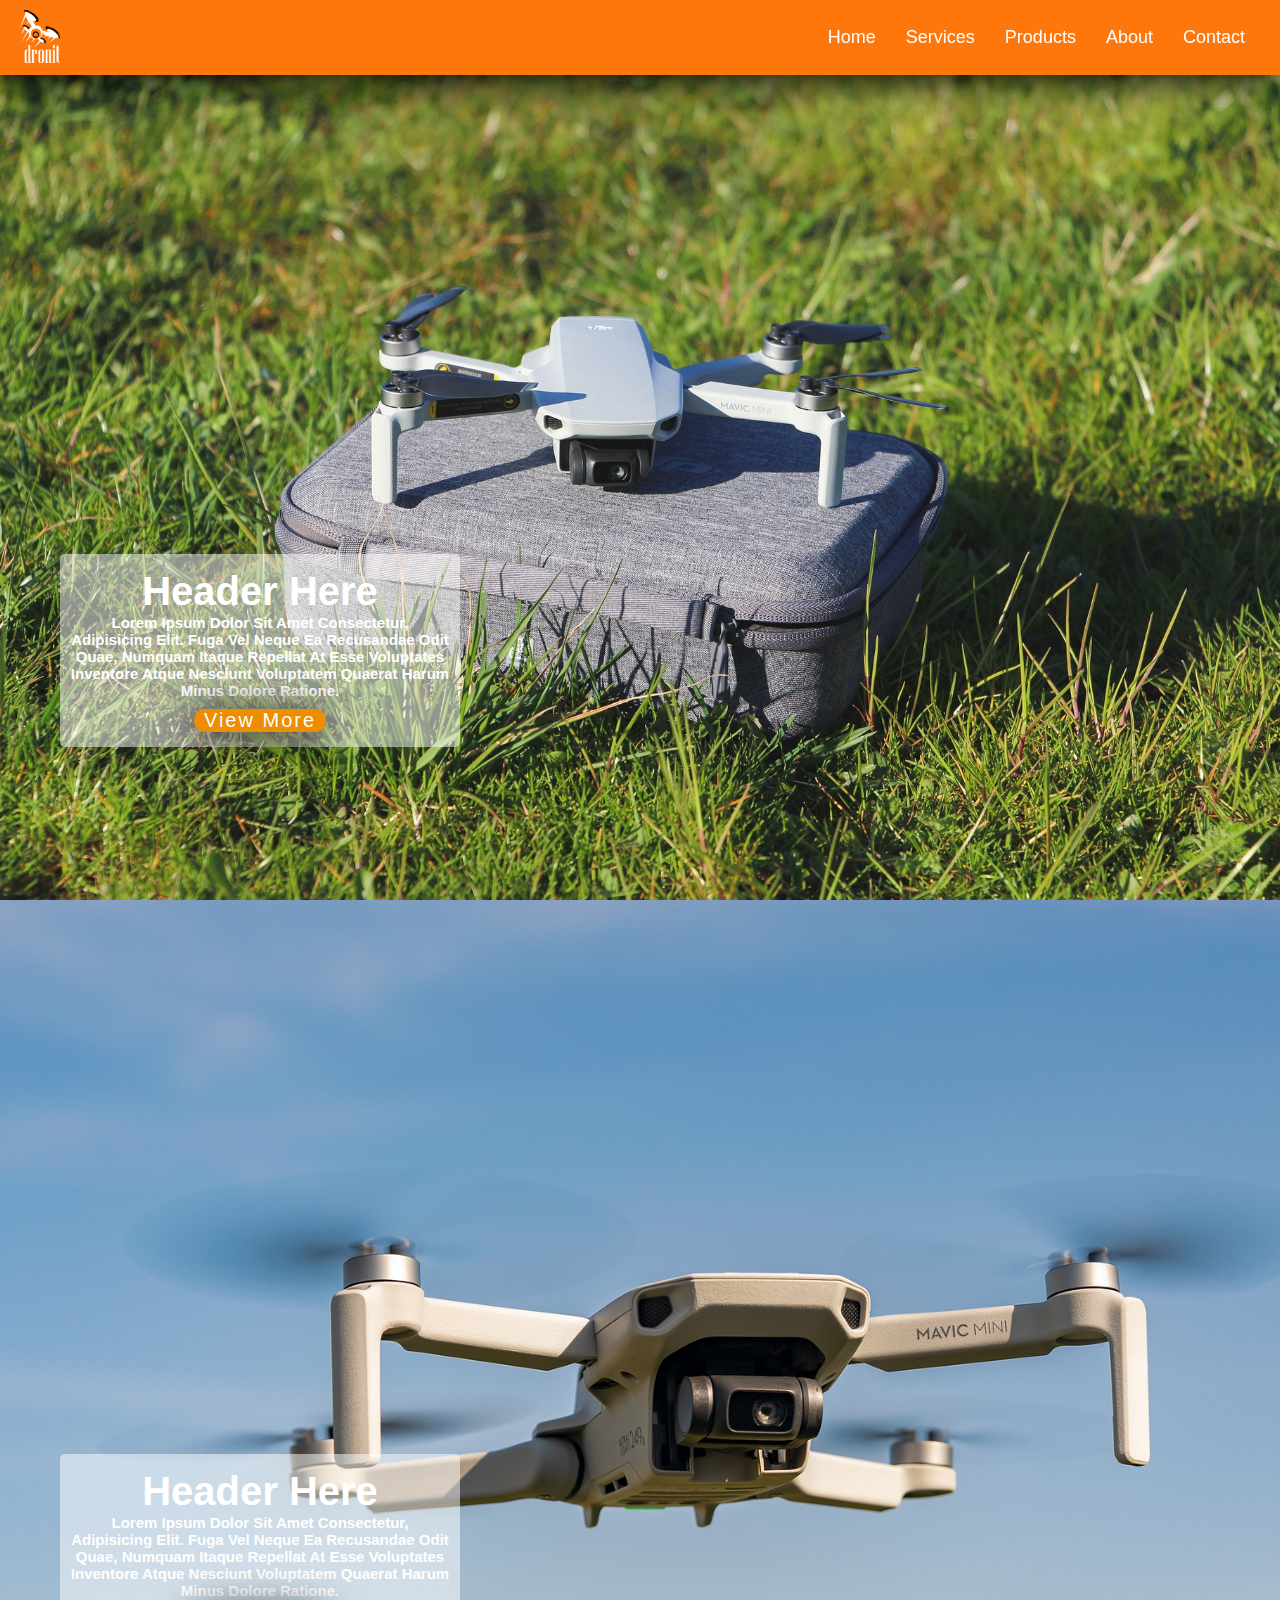
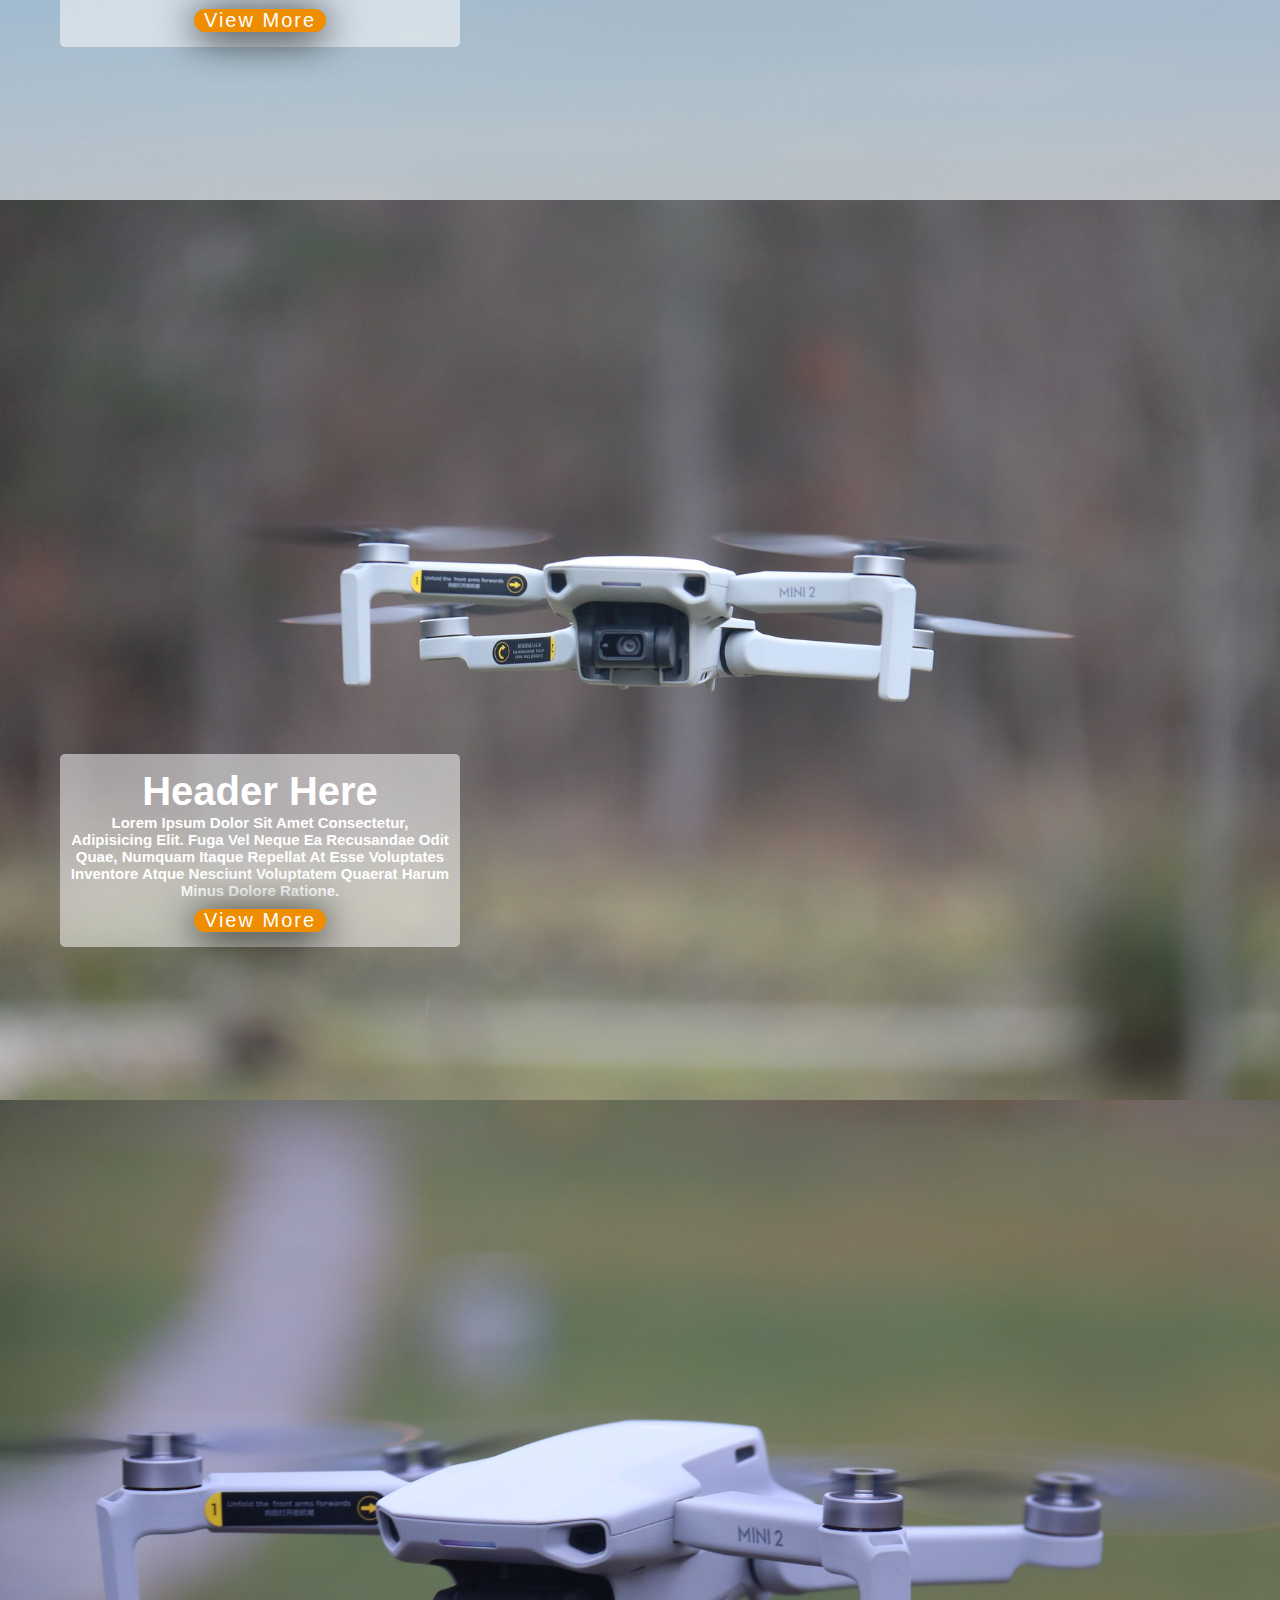
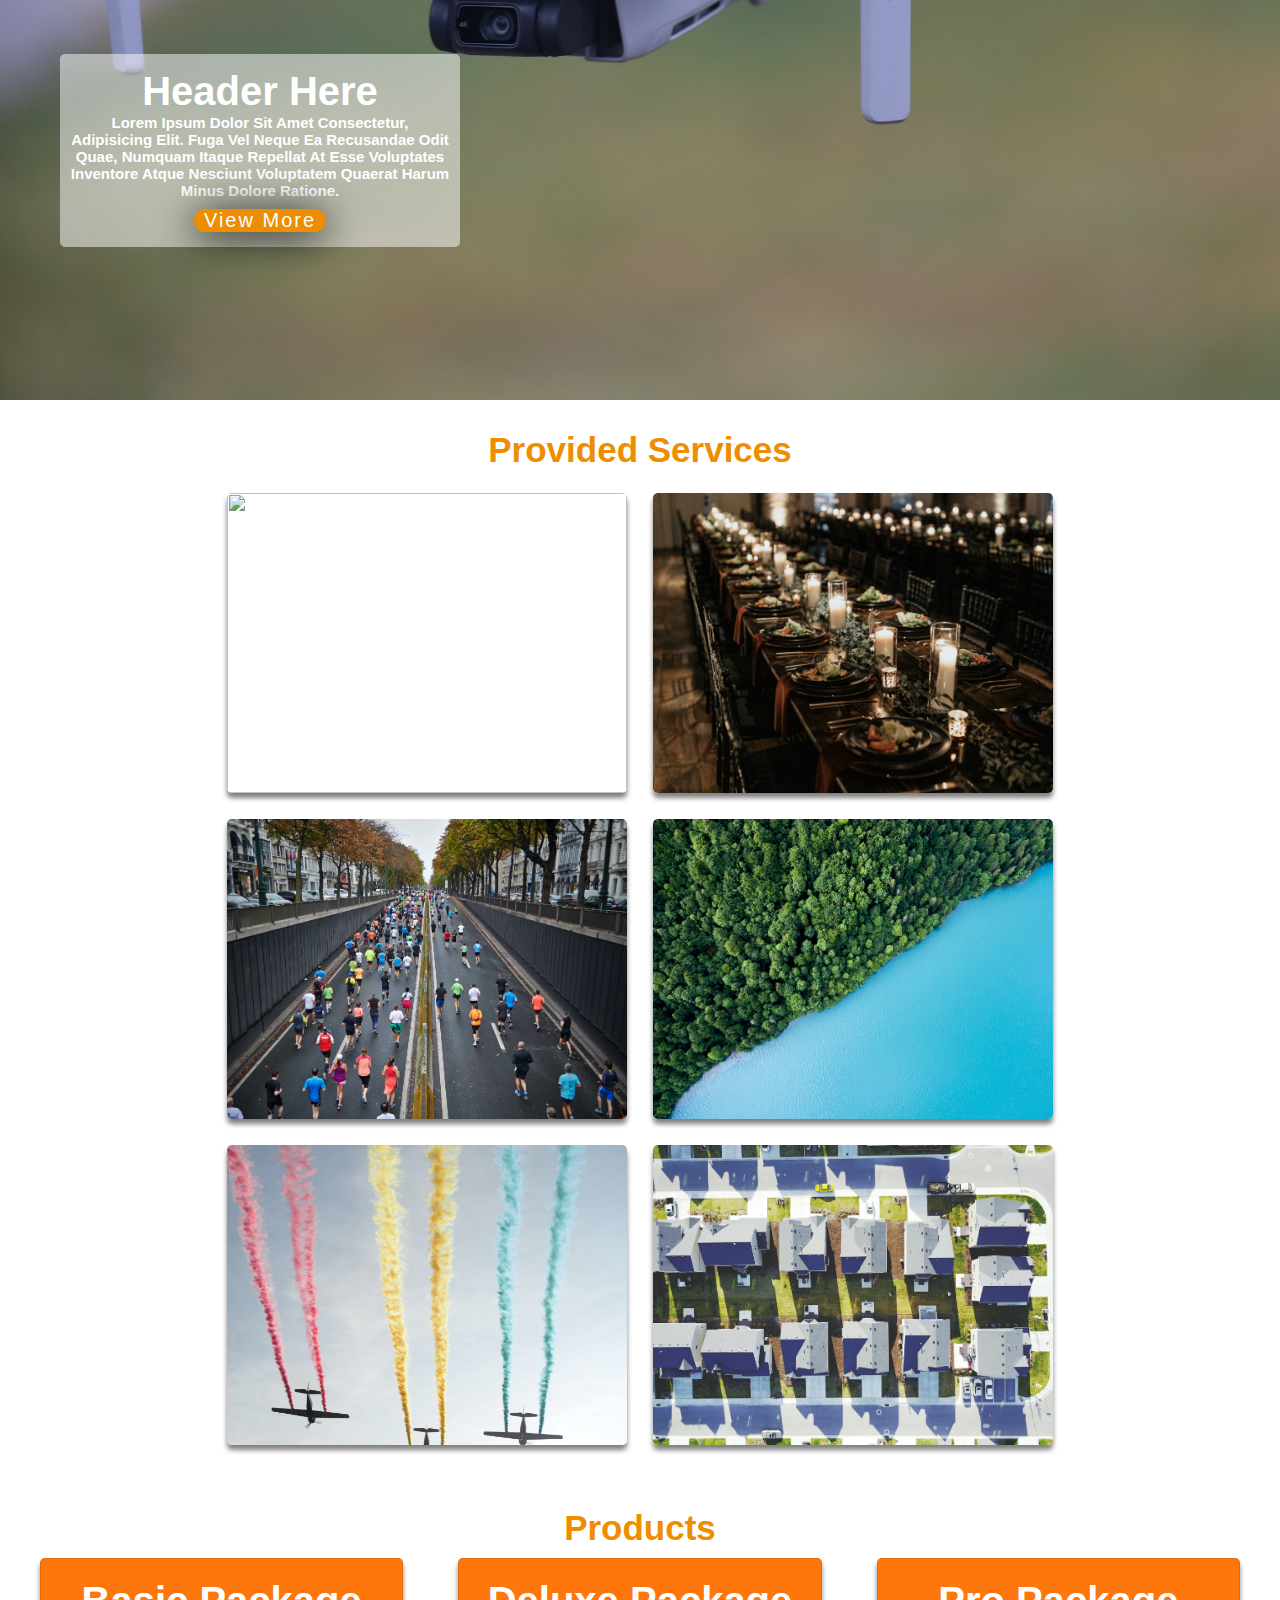
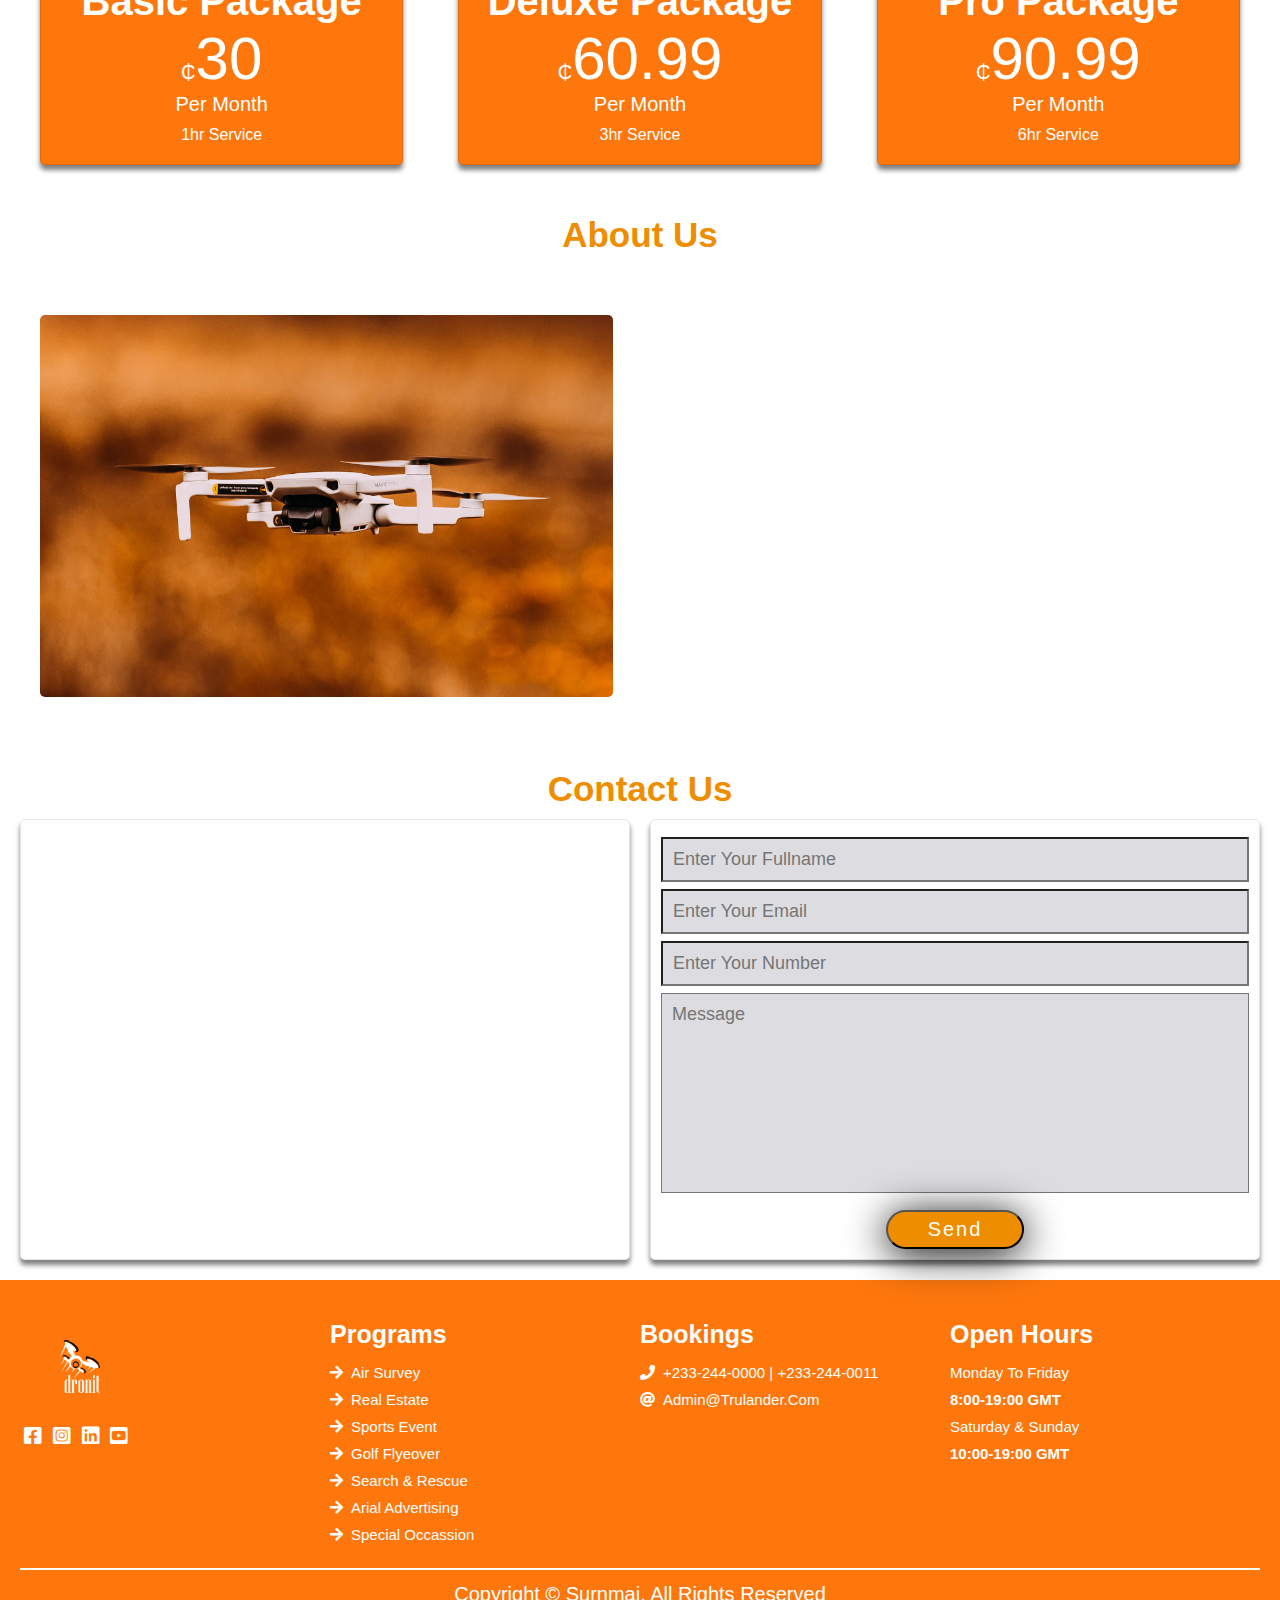
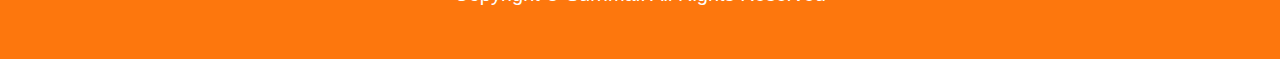
==== index.html @ 5bc8d00a "init" ====
<!DOCTYPE html>
<html lang="en">
<head>
    <meta charset="UTF-8">
    <meta http-equiv="X-UA-Compatible" content="IE=edge">
    <meta name="viewport" content="width=device-width, initial-scale=1.0">
    <!-- font awesome links  -->
    <link type="text/css" href="./all.css">

    <!-- google fonts link  -->
    <!-- <link type="text/css" href="./all.min.css"> -->
    <link rel="stylesheet" href="https://cdnjs.cloudflare.com/ajax/libs/font-awesome/5.15.4/css/all.min.css">

    <!-- swiper Js link  -->
    <!-- <link type="text/css" href="./swiperJs.css"> -->
    <link rel="stylesheet" href="https://unpkg.com/swiper@7/swiper-bundle.min.css" />

    <!-- custom css link  -->
    <link rel="stylesheet" href="./style.css">
    <title>slider</title>
</head>
<body>
    <header class="header">
        <a href="#" ><img src="./Img/logo.png" class="logo"></a>
        <ul class="nav">
            <li><a href="#home">home</a></li>
            <li><a href="#services">services</a></li>
            <li><a href="#products">products</a></li>
            <li><a href="#about">about</a></li>
            <li><a href="#contact">contact</a></li>
        </ul>
        <i class="fas fa-bars" id="menuBtn"></i>
    </header>

    <!-- home starts here  -->
    <section class="home" id="home">
        <div class="swiper home-slider">

            <div class="swiper-wrapper ">

                <div class="swiper-slide box" style="background: url('./Img/drone1.jpg');">
                    <div class="content">
                        <h3>Header here</h3>
                        <p>Lorem ipsum dolor sit amet consectetur, adipisicing elit. Fuga vel neque ea recusandae odit quae, numquam itaque repellat at esse voluptates inventore atque nesciunt voluptatem quaerat harum minus dolore ratione.</p>
                        <a href="#" class="btn">view more</a>
                    </div>

                </div>
                <div class="swiper-slide box" style="background: url('./Img/drone2.jpg');">
                    <div class="content">
                        <h3>Header here</h3>
                        <p>Lorem ipsum dolor sit amet consectetur, adipisicing elit. Fuga vel neque ea recusandae odit quae, numquam itaque repellat at esse voluptates inventore atque nesciunt voluptatem quaerat harum minus dolore ratione.</p>
                        <a href="#" class="btn">view more</a>
                    </div>

                </div>
                <div class="swiper-slide box" style="background: url('./Img/drone3.jpg');">
                    <div class="content">
                        <h3>Header here</h3>
                        <p>Lorem ipsum dolor sit amet consectetur, adipisicing elit. Fuga vel neque ea recusandae odit quae, numquam itaque repellat at esse voluptates inventore atque nesciunt voluptatem quaerat harum minus dolore ratione.</p>
                        <a href="#" class="btn">view more</a>
                    </div>

                </div>
                <div class="swiper-slide box" style="background: url('./Img/drone5.jpg');">
                    <div class="content">
                        <h3>Header here</h3>
                        <p>Lorem ipsum dolor sit amet consectetur, adipisicing elit. Fuga vel neque ea recusandae odit quae, numquam itaque repellat at esse voluptates inventore atque nesciunt voluptatem quaerat harum minus dolore ratione.</p>
                        <a href="#" class="btn">view more</a>
                    </div>

                </div>

                <!-- <div class="swiper-button-next"></div>
                <div class="swiper-button-prev"></div> -->
                <div class="swiper-pagination"></div>

            </div>
        </div>
    </section>
    <!-- home ends  -->

    <!-- services starts here  -->
    <section class="services" id="services">
        <h3 class="heading">provided services</h3>
        <div class="gallery-container">

            <div class="content">
                <img src="./Img/wedding 1.jpg" alt="">
                <h3>wedding</h3>
                <a href="#" class="btn">View more</a>
            </div>
            <div class="content">
                <img src="./Img/special occasion 1.png" alt="">
                <h3>Special Occasion</h3>
                <a href="#" class="btn">View more</a>
            </div>
            <div class="content">
                <img src="./Img/sports1.jpg" alt="">
                <h3>Sports Event</h3>
                <a href="#" class="btn">View more</a>
            </div>
            <div class="content">
                <img src="./Img/aeriel.jpg" alt="">
                <h3>Aerial Advertising</h3>
                <a href="#" class="btn">View more</a>
            </div>
            <div class="content">
                <img src="./Img/air survey.jpg" alt="">
                <h3>Air Survey</h3>
                <a href="#" class="btn">View more</a>
            </div>
            <div class="content">
                <img src="./Img/real estate.jpg" alt="">
                <h3>Real Estates</h3>
                <a href="#" class="btn">View more</a>
            </div>
                
        </div>

    </section>
    <!-- services end here  -->

    <!-- products prices starts  -->
    <section class="products" id="products">
        <h3 class="heading">Products</h3>
        <div class="price-container">

            <div class="price-box">
                <h3>basic package</h3>
                <div class="price">
                    <p class="figure"> <span>₵</span>30</p>
                    <p class="duration">per month</p>
                </div>
                <p class="time">1hr service</p>
                <!-- <a href="#" class="btn"></a> -->
            </div>
            <div class="price-box">
                <h3>deluxe package</h3>
                <div class="price">
                    <p class="figure"> <span>₵</span>60.99</p>
                    <p class="duration">per month</p>
                </div>
                <p class="time">3hr service</p>
                <!-- <a href="#" class="btn"></a> -->
            </div>
            <div class="price-box">
                <h3>pro package</h3>
                <div class="price">
                    <p class="figure"> <span>₵</span>90.99</p>
                    <p class="duration">per month</p>
                </div>
                <p class="time">6hr service</p>
                <!-- <a href="#" class="btn"></a> -->
            </div>
            

        </div>
    </section>
    <!-- products prices end  -->

    <!-- about us section starts -->

    <section class="about" id="about">

        <h3 class="heading">about us</h3>
        <div class="about-container">
            <div class="img">
                <img src="./Img/fly-5185121_1920.jpg" alt="">
            </div>

            <div class="content">
                <h3>more about us</h3>
                <p>Lorem ipsum dolor sit amet consectetur adipisicing elit. Sit rerum, ut commodi harum sint eveniet totam beatae sunt id dolorum cumque ullam, repellendus doloremque quo vel eaque minus facilis molestiae?
                Aspernatur enim a quod, temporibus aperiam libero blanditiis id accusantium quos inventore odit quisquam cum dolores incidunt voluptatibus commodi placeat tenetur. Doloribus quaerat nobis esse voluptatem laborum! Debitis, ducimus est!
                Nihil itaque et incidunt error iure nisi recusandae in modi, dignissimos adipisci alias, soluta commodi placeat, optio facere? Possimus culpa nobis magni dolorum tenetur asperiores perferendis nulla commodi consequuntur numquam!</p>
            </div>

        </div>

    </section>
    <!-- about us section ends  -->

    <section class="contact" id="contact">
        <h3 class="heading">contact us</h3>
        <div class="contact-us">

            <iframe class="map" src="https://www.google.com/maps/embed?pb=!1m18!1m12!1m3!1d3970.76045465108!2d-0.06676858580885042!3d5.602362734740607!2m3!1f0!2f0!3f0!3m2!1i1024!2i768!4f13.1!3m3!1m2!1s0xfdf87b94ab35aef%3A0xe78258ef60380127!2sGraceland%20sports%20complex!5e0!3m2!1sen!2sgh!4v1638364231509!5m2!1sen!2sgh"  allowfullscreen="" loading="lazy"></iframe>

            <form action="#">
                <input type="text" class="form-box" placeholder="enter your fullname" required>
                <input type="email" class="form-box" placeholder="enter your email" required>
                <input type="number" class="form-box" placeholder="enter your number" required>
                <textarea class="form-box" placeholder="message" cols="30" rows="10"></textarea>
                <input type="button" class="btn" value="send">
            </form>

        </div>
    </section>

    <!-- footer starts  -->
        <section class="footer">
            <div class="footer-container">

                <div class="footer-item">
                    <a href="#"><img src="./Img/logo.png" class="logo"></a>

                    <div class="social-media">
                        <a href="https://www.facebook.com/" target="_blank"><i class="fab fa-facebook-square"></i></a>
                        <a href="https://www.instagram.com/" target="_blank"><i class="fab fa-instagram-square"></i></a>
                        <a href="https://www.linkedin.com/" target="_blank"><i class="fab fa-linkedin"></i></a>
                        <a href="https://www.linkedin.com" target="_blank"><i class="fab fa-youtube-square"></i></a>
                    </div>
                </div>

                <div class="footer-item">
                    <h3>programs</h3>
                    <p><i class="fas fa-arrow-right"></i>air survey</p>
                    <p><i class="fas fa-arrow-right"></i>real estate</p>
                    <p><i class="fas fa-arrow-right"></i>sports event</p>
                    <p><i class="fas fa-arrow-right"></i>golf flyeover</p>
                    <p><i class="fas fa-arrow-right"></i>search & rescue</p>
                    <p><i class="fas fa-arrow-right"></i>arial advertising</p>
                    <p><i class="fas fa-arrow-right"></i>special Occassion</p>
                </div>

                <div class="footer-item">
                    <h3>Bookings</h3>
                    <p><i class="fas fa-phone"></i>+233-244-0000 | +233-244-0011</p>
                    <p><i class="fas fa-at"></i>admin@trulander.com</p>
                </div>

                <div class="footer-item">
                    <h3>open hours</h3>
                    <p>monday to friday</p>
                    <p class="bold-it">8:00-19:00 GMT</p>
                    <p>saturday & sunday</p>
                    <p class="bold-it">10:00-19:00 GMT</p>
                </div>

            </div>

            <div class="copyright">

                copyright &copy; surnmai <span id="year"> </span>. all rights reserved

            </div>

        </section>
    <!-- footer ends -->
    
    <!-- back to top button  -->
    <a href="#" class="backTotop">
        <i class="fas fa-angle-up"></i>
    </a>
    <!-- back to top ends -->

    <!-- swiper Js  -->
    <!-- <script src="./swiperJs.js"></script> -->
    <script src="https://unpkg.com/swiper@7/swiper-bundle.min.js"></script>

    <!-- custom Js  -->
    <script src="./main.js"></script>

</body>
</html>
---- swiperJs.css ----
/**
 * Swiper 7.2.0
 * Most modern mobile touch slider and framework with hardware accelerated transitions
 * https://swiperjs.com
 *
 * Copyright 2014-2021 Vladimir Kharlampidi
 *
 * Released under the MIT License
 *
 * Released on: October 27, 2021
 */

@font-face {
  font-family: swiper-icons;
  src: url("data:application/font-woff;charset=utf-8;base64, [base64]//wADZ2x5ZgAAAywAAADMAAAD2MHtryVoZWFkAAABbAAAADAAAAA2E2+eoWhoZWEAAAGcAAAAHwAAACQC9gDzaG10eAAAAigAAAAZAAAArgJkABFsb2NhAAAC0AAAAFoAAABaFQAUGG1heHAAAAG8AAAAHwAAACAAcABAbmFtZQAAA/gAAAE5AAACXvFdBwlwb3N0AAAFNAAAAGIAAACE5s74hXjaY2BkYGAAYpf5Hu/j+W2+MnAzMYDAzaX6QjD6/4//Bxj5GA8AuRwMYGkAPywL13jaY2BkYGA88P8Agx4j+/8fQDYfA1AEBWgDAIB2BOoAeNpjYGRgYNBh4GdgYgABEMnIABJzYNADCQAACWgAsQB42mNgYfzCOIGBlYGB0YcxjYGBwR1Kf2WQZGhhYGBiYGVmgAFGBiQQkOaawtDAoMBQxXjg/wEGPcYDDA4wNUA2CCgwsAAAO4EL6gAAeNpj2M0gyAACqxgGNWBkZ2D4/wMA+xkDdgAAAHjaY2BgYGaAYBkGRgYQiAHyGMF8FgYHIM3DwMHABGQrMOgyWDLEM1T9/w8UBfEMgLzE////P/5//f/V/xv+r4eaAAeMbAxwIUYmIMHEgKYAYjUcsDAwsLKxc3BycfPw8jEQA/[base64]/uznmfPFBNODM2K7MTQ45YEAZqGP81AmGGcF3iPqOop0r1SPTaTbVkfUe4HXj97wYE+yNwWYxwWu4v1ugWHgo3S1XdZEVqWM7ET0cfnLGxWfkgR42o2PvWrDMBSFj/IHLaF0zKjRgdiVMwScNRAoWUoH78Y2icB/yIY09An6AH2Bdu/UB+yxopYshQiEvnvu0dURgDt8QeC8PDw7Fpji3fEA4z/PEJ6YOB5hKh4dj3EvXhxPqH/SKUY3rJ7srZ4FZnh1PMAtPhwP6fl2PMJMPDgeQ4rY8YT6Gzao0eAEA409DuggmTnFnOcSCiEiLMgxCiTI6Cq5DZUd3Qmp10vO0LaLTd2cjN4fOumlc7lUYbSQcZFkutRG7g6JKZKy0RmdLY680CDnEJ+UMkpFFe1RN7nxdVpXrC4aTtnaurOnYercZg2YVmLN/d/gczfEimrE/fs/bOuq29Zmn8tloORaXgZgGa78yO9/cnXm2BpaGvq25Dv9S4E9+5SIc9PqupJKhYFSSl47+Qcr1mYNAAAAeNptw0cKwkAAAMDZJA8Q7OUJvkLsPfZ6zFVERPy8qHh2YER+3i/BP83vIBLLySsoKimrqKqpa2hp6+jq6RsYGhmbmJqZSy0sraxtbO3sHRydnEMU4uR6yx7JJXveP7WrDycAAAAAAAH//wACeNpjYGRgYOABYhkgZgJCZgZNBkYGLQZtIJsFLMYAAAw3ALgAeNolizEKgDAQBCchRbC2sFER0YD6qVQiBCv/H9ezGI6Z5XBAw8CBK/m5iQQVauVbXLnOrMZv2oLdKFa8Pjuru2hJzGabmOSLzNMzvutpB3N42mNgZGBg4GKQYzBhYMxJLMlj4GBgAYow/P/PAJJhLM6sSoWKfWCAAwDAjgbRAAB42mNgYGBkAIIbCZo5IPrmUn0hGA0AO8EFTQAA");
  font-weight: 400;
  font-style: normal;
}
:root {
  --swiper-theme-color: #007aff;
}
.swiper {
  margin-left: auto;
  margin-right: auto;
  position: relative;
  overflow: hidden;
  list-style: none;
  padding: 0;
  z-index: 1;
}
.swiper-vertical > .swiper-wrapper {
  flex-direction: column;
}
.swiper-wrapper {
  position: relative;
  width: 100%;
  height: 100%;
  z-index: 1;
  display: flex;
  transition-property: transform;
  box-sizing: content-box;
}
.swiper-android .swiper-slide,
.swiper-wrapper {
  transform: translate3d(0px, 0, 0);
}
.swiper-pointer-events {
  touch-action: pan-y;
}
.swiper-pointer-events.swiper-vertical {
  touch-action: pan-x;
}
.swiper-slide {
  flex-shrink: 0;
  width: 100%;
  height: 100%;
  position: relative;
  transition-property: transform;
}
.swiper-slide-invisible-blank {
  visibility: hidden;
}
.swiper-autoheight,
.swiper-autoheight .swiper-slide {
  height: auto;
}
.swiper-autoheight .swiper-wrapper {
  align-items: flex-start;
  transition-property: transform, height;
}
.swiper-3d,
.swiper-3d.swiper-css-mode .swiper-wrapper {
  perspective: 1200px;
}
.swiper-3d .swiper-cube-shadow,
.swiper-3d .swiper-slide,
.swiper-3d .swiper-slide-shadow,
.swiper-3d .swiper-slide-shadow-bottom,
.swiper-3d .swiper-slide-shadow-left,
.swiper-3d .swiper-slide-shadow-right,
.swiper-3d .swiper-slide-shadow-top,
.swiper-3d .swiper-wrapper {
  transform-style: preserve-3d;
}
.swiper-3d .swiper-slide-shadow,
.swiper-3d .swiper-slide-shadow-bottom,
.swiper-3d .swiper-slide-shadow-left,
.swiper-3d .swiper-slide-shadow-right,
.swiper-3d .swiper-slide-shadow-top {
  position: absolute;
  left: 0;
  top: 0;
  width: 100%;
  height: 100%;
  pointer-events: none;
  z-index: 10;
}
.swiper-3d .swiper-slide-shadow {
  background: rgba(0, 0, 0, 0.15);
}
.swiper-3d .swiper-slide-shadow-left {
  background-image: linear-gradient(
    to left,
    rgba(0, 0, 0, 0.5),
    rgba(0, 0, 0, 0)
  );
}
.swiper-3d .swiper-slide-shadow-right {
  background-image: linear-gradient(
    to right,
    rgba(0, 0, 0, 0.5),
    rgba(0, 0, 0, 0)
  );
}
.swiper-3d .swiper-slide-shadow-top {
  background-image: linear-gradient(
    to top,
    rgba(0, 0, 0, 0.5),
    rgba(0, 0, 0, 0)
  );
}
.swiper-3d .swiper-slide-shadow-bottom {
  background-image: linear-gradient(
    to bottom,
    rgba(0, 0, 0, 0.5),
    rgba(0, 0, 0, 0)
  );
}
.swiper-css-mode > .swiper-wrapper {
  overflow: auto;
  scrollbar-width: none;
  -ms-overflow-style: none;
}
.swiper-css-mode > .swiper-wrapper::-webkit-scrollbar {
  display: none;
}
.swiper-css-mode > .swiper-wrapper > .swiper-slide {
  scroll-snap-align: start start;
}
.swiper-horizontal.swiper-css-mode > .swiper-wrapper {
  scroll-snap-type: x mandatory;
}
.swiper-vertical.swiper-css-mode > .swiper-wrapper {
  scroll-snap-type: y mandatory;
}
.swiper-centered > .swiper-wrapper::before {
  content: "";
  flex-shrink: 0;
  order: 9999;
}
.swiper-centered.swiper-horizontal
  > .swiper-wrapper
  > .swiper-slide:first-child {
  margin-inline-start: var(--swiper-centered-offset-before);
}
.swiper-centered.swiper-horizontal > .swiper-wrapper::before {
  height: 100%;
  min-height: 1px;
  width: var(--swiper-centered-offset-after);
}
.swiper-centered.swiper-vertical > .swiper-wrapper > .swiper-slide:first-child {
  margin-block-start: var(--swiper-centered-offset-before);
}
.swiper-centered.swiper-vertical > .swiper-wrapper::before {
  width: 100%;
  min-width: 1px;
  height: var(--swiper-centered-offset-after);
}
.swiper-centered > .swiper-wrapper > .swiper-slide {
  scroll-snap-align: center center;
}
.swiper-virtual.swiper-css-mode .swiper-wrapper::after {
  content: "";
  position: absolute;
  left: 0;
  top: 0;
  pointer-events: none;
}
.swiper-virtual.swiper-css-mode.swiper-horizontal .swiper-wrapper::after {
  height: 1px;
  width: var(--swiper-virtual-size);
}
.swiper-virtual.swiper-css-mode.swiper-vertical .swiper-wrapper::after {
  width: 1px;
  height: var(--swiper-virtual-size);
}
:root {
  --swiper-navigation-size: 44px;
}
.swiper-button-next,
.swiper-button-prev {
  position: absolute;
  top: 50%;
  width: calc(var(--swiper-navigation-size) / 44 * 27);
  height: var(--swiper-navigation-size);
  margin-top: calc(0px - (var(--swiper-navigation-size) / 2));
  z-index: 10;
  cursor: pointer;
  display: flex;
  align-items: center;
  justify-content: center;
  color: var(--swiper-navigation-color, var(--swiper-theme-color));
}
.swiper-button-next.swiper-button-disabled,
.swiper-button-prev.swiper-button-disabled {
  opacity: 0.35;
  cursor: auto;
  pointer-events: none;
}
.swiper-button-next:after,
.swiper-button-prev:after {
  font-family: swiper-icons;
  font-size: var(--swiper-navigation-size);
  text-transform: none !important;
  letter-spacing: 0;
  text-transform: none;
  font-variant: initial;
  line-height: 1;
}
.swiper-button-prev,
.swiper-rtl .swiper-button-next {
  left: 10px;
  right: auto;
}
.swiper-button-prev:after,
.swiper-rtl .swiper-button-next:after {
  content: "prev";
}
.swiper-button-next,
.swiper-rtl .swiper-button-prev {
  right: 10px;
  left: auto;
}
.swiper-button-next:after,
.swiper-rtl .swiper-button-prev:after {
  content: "next";
}
.swiper-button-lock {
  display: none;
}
.swiper-pagination {
  position: absolute;
  text-align: center;
  transition: 0.3s opacity;
  transform: translate3d(0, 0, 0);
  z-index: 10;
}
.swiper-pagination.swiper-pagination-hidden {
  opacity: 0;
}
.swiper-horizontal > .swiper-pagination-bullets,
.swiper-pagination-bullets.swiper-pagination-horizontal,
.swiper-pagination-custom,
.swiper-pagination-fraction {
  bottom: 10px;
  left: 0;
  width: 100%;
}
.swiper-pagination-bullets-dynamic {
  overflow: hidden;
  font-size: 0;
}
.swiper-pagination-bullets-dynamic .swiper-pagination-bullet {
  transform: scale(0.33);
  position: relative;
}
.swiper-pagination-bullets-dynamic .swiper-pagination-bullet-active {
  transform: scale(1);
}
.swiper-pagination-bullets-dynamic .swiper-pagination-bullet-active-main {
  transform: scale(1);
}
.swiper-pagination-bullets-dynamic .swiper-pagination-bullet-active-prev {
  transform: scale(0.66);
}
.swiper-pagination-bullets-dynamic .swiper-pagination-bullet-active-prev-prev {
  transform: scale(0.33);
}
.swiper-pagination-bullets-dynamic .swiper-pagination-bullet-active-next {
  transform: scale(0.66);
}
.swiper-pagination-bullets-dynamic .swiper-pagination-bullet-active-next-next {
  transform: scale(0.33);
}
.swiper-pagination-bullet {
  width: var(
    --swiper-pagination-bullet-width,
    var(--swiper-pagination-bullet-size, 8px)
  );
  height: var(
    --swiper-pagination-bullet-height,
    var(--swiper-pagination-bullet-size, 8px)
  );
  display: inline-block;
  border-radius: 50%;
  background: var(--swiper-pagination-bullet-inactive-color, #000);
  opacity: var(--swiper-pagination-bullet-inactive-opacity, 0.2);
}
button.swiper-pagination-bullet {
  border: none;
  margin: 0;
  padding: 0;
  box-shadow: none;
  -webkit-appearance: none;
  appearance: none;
}
.swiper-pagination-clickable .swiper-pagination-bullet {
  cursor: pointer;
}
.swiper-pagination-bullet:only-child {
  display: none !important;
}
.swiper-pagination-bullet-active {
  opacity: var(--swiper-pagination-bullet-opacity, 1);
  background: var(--swiper-pagination-color, var(--swiper-theme-color));
}
.swiper-pagination-vertical.swiper-pagination-bullets,
.swiper-vertical > .swiper-pagination-bullets {
  right: 10px;
  top: 50%;
  transform: translate3d(0px, -50%, 0);
}
.swiper-pagination-vertical.swiper-pagination-bullets .swiper-pagination-bullet,
.swiper-vertical > .swiper-pagination-bullets .swiper-pagination-bullet {
  margin: var(--swiper-pagination-bullet-vertical-gap, 6px) 0;
  display: block;
}
.swiper-pagination-vertical.swiper-pagination-bullets.swiper-pagination-bullets-dynamic,
.swiper-vertical
  > .swiper-pagination-bullets.swiper-pagination-bullets-dynamic {
  top: 50%;
  transform: translateY(-50%);
  width: 8px;
}
.swiper-pagination-vertical.swiper-pagination-bullets.swiper-pagination-bullets-dynamic
  .swiper-pagination-bullet,
.swiper-vertical
  > .swiper-pagination-bullets.swiper-pagination-bullets-dynamic
  .swiper-pagination-bullet {
  display: inline-block;
  transition: 0.2s transform, 0.2s top;
}
.swiper-horizontal > .swiper-pagination-bullets .swiper-pagination-bullet,
.swiper-pagination-horizontal.swiper-pagination-bullets
  .swiper-pagination-bullet {
  margin: 0 var(--swiper-pagination-bullet-horizontal-gap, 4px);
}
.swiper-horizontal
  > .swiper-pagination-bullets.swiper-pagination-bullets-dynamic,
.swiper-pagination-horizontal.swiper-pagination-bullets.swiper-pagination-bullets-dynamic {
  left: 50%;
  transform: translateX(-50%);
  white-space: nowrap;
}
.swiper-horizontal
  > .swiper-pagination-bullets.swiper-pagination-bullets-dynamic
  .swiper-pagination-bullet,
.swiper-pagination-horizontal.swiper-pagination-bullets.swiper-pagination-bullets-dynamic
  .swiper-pagination-bullet {
  transition: 0.2s transform, 0.2s left;
}
.swiper-horizontal.swiper-rtl
  > .swiper-pagination-bullets-dynamic
  .swiper-pagination-bullet {
  transition: 0.2s transform, 0.2s right;
}
.swiper-pagination-progressbar {
  background: rgba(0, 0, 0, 0.25);
  position: absolute;
}
.swiper-pagination-progressbar .swiper-pagination-progressbar-fill {
  background: var(--swiper-pagination-color, var(--swiper-theme-color));
  position: absolute;
  left: 0;
  top: 0;
  width: 100%;
  height: 100%;
  transform: scale(0);
  transform-origin: left top;
}
.swiper-rtl .swiper-pagination-progressbar .swiper-pagination-progressbar-fill {
  transform-origin: right top;
}
.swiper-horizontal > .swiper-pagination-progressbar,
.swiper-pagination-progressbar.swiper-pagination-horizontal,
.swiper-pagination-progressbar.swiper-pagination-vertical.swiper-pagination-progressbar-opposite,
.swiper-vertical
  > .swiper-pagination-progressbar.swiper-pagination-progressbar-opposite {
  width: 100%;
  height: 4px;
  left: 0;
  top: 0;
}
.swiper-horizontal
  > .swiper-pagination-progressbar.swiper-pagination-progressbar-opposite,
.swiper-pagination-progressbar.swiper-pagination-horizontal.swiper-pagination-progressbar-opposite,
.swiper-pagination-progressbar.swiper-pagination-vertical,
.swiper-vertical > .swiper-pagination-progressbar {
  width: 4px;
  height: 100%;
  left: 0;
  top: 0;
}
.swiper-pagination-lock {
  display: none;
}
.swiper-scrollbar {
  border-radius: 10px;
  position: relative;
  -ms-touch-action: none;
  background: rgba(0, 0, 0, 0.1);
}
.swiper-horizontal > .swiper-scrollbar {
  position: absolute;
  left: 1%;
  bottom: 3px;
  z-index: 50;
  height: 5px;
  width: 98%;
}
.swiper-vertical > .swiper-scrollbar {
  position: absolute;
  right: 3px;
  top: 1%;
  z-index: 50;
  width: 5px;
  height: 98%;
}
.swiper-scrollbar-drag {
  height: 100%;
  width: 100%;
  position: relative;
  background: rgba(0, 0, 0, 0.5);
  border-radius: 10px;
  left: 0;
  top: 0;
}
.swiper-scrollbar-cursor-drag {
  cursor: move;
}
.swiper-scrollbar-lock {
  display: none;
}
.swiper-zoom-container {
  width: 100%;
  height: 100%;
  display: flex;
  justify-content: center;
  align-items: center;
  text-align: center;
}
.swiper-zoom-container > canvas,
.swiper-zoom-container > img,
.swiper-zoom-container > svg {
  max-width: 100%;
  max-height: 100%;
  object-fit: contain;
}
.swiper-slide-zoomed {
  cursor: move;
}
.swiper-lazy-preloader {
  width: 42px;
  height: 42px;
  position: absolute;
  left: 50%;
  top: 50%;
  margin-left: -21px;
  margin-top: -21px;
  z-index: 10;
  transform-origin: 50%;
  animation: swiper-preloader-spin 1s infinite linear;
  box-sizing: border-box;
  border: 4px solid var(--swiper-preloader-color, var(--swiper-theme-color));
  border-radius: 50%;
  border-top-color: transparent;
}
.swiper-lazy-preloader-white {
  --swiper-preloader-color: #fff;
}
.swiper-lazy-preloader-black {
  --swiper-preloader-color: #000;
}
@keyframes swiper-preloader-spin {
  100% {
    transform: rotate(360deg);
  }
}
.swiper .swiper-notification {
  position: absolute;
  left: 0;
  top: 0;
  pointer-events: none;
  opacity: 0;
  z-index: -1000;
}
.swiper-free-mode > .swiper-wrapper {
  transition-timing-function: ease-out;
  margin: 0 auto;
}
.swiper-grid > .swiper-wrapper {
  flex-wrap: wrap;
}
.swiper-grid-column > .swiper-wrapper {
  flex-wrap: wrap;
  flex-direction: column;
}
.swiper-fade.swiper-free-mode .swiper-slide {
  transition-timing-function: ease-out;
}
.swiper-fade .swiper-slide {
  pointer-events: none;
  transition-property: opacity;
}
.swiper-fade .swiper-slide .swiper-slide {
  pointer-events: none;
}
.swiper-fade .swiper-slide-active,
.swiper-fade .swiper-slide-active .swiper-slide-active {
  pointer-events: auto;
}
.swiper-cube {
  overflow: visible;
}
.swiper-cube .swiper-slide {
  pointer-events: none;
  -webkit-backface-visibility: hidden;
  backface-visibility: hidden;
  z-index: 1;
  visibility: hidden;
  transform-origin: 0 0;
  width: 100%;
  height: 100%;
}
.swiper-cube .swiper-slide .swiper-slide {
  pointer-events: none;
}
.swiper-cube.swiper-rtl .swiper-slide {
  transform-origin: 100% 0;
}
.swiper-cube .swiper-slide-active,
.swiper-cube .swiper-slide-active .swiper-slide-active {
  pointer-events: auto;
}
.swiper-cube .swiper-slide-active,
.swiper-cube .swiper-slide-next,
.swiper-cube .swiper-slide-next + .swiper-slide,
.swiper-cube .swiper-slide-prev {
  pointer-events: auto;
  visibility: visible;
}
.swiper-cube .swiper-slide-shadow-bottom,
.swiper-cube .swiper-slide-shadow-left,
.swiper-cube .swiper-slide-shadow-right,
.swiper-cube .swiper-slide-shadow-top {
  z-index: 0;
  -webkit-backface-visibility: hidden;
  backface-visibility: hidden;
}
.swiper-cube .swiper-cube-shadow {
  position: absolute;
  left: 0;
  bottom: 0px;
  width: 100%;
  height: 100%;
  opacity: 0.6;
  z-index: 0;
}
.swiper-cube .swiper-cube-shadow:before {
  content: "";
  background: #000;
  position: absolute;
  left: 0;
  top: 0;
  bottom: 0;
  right: 0;
  filter: blur(50px);
}
.swiper-flip {
  overflow: visible;
}
.swiper-flip .swiper-slide {
  pointer-events: none;
  -webkit-backface-visibility: hidden;
  backface-visibility: hidden;
  z-index: 1;
}
.swiper-flip .swiper-slide .swiper-slide {
  pointer-events: none;
}
.swiper-flip .swiper-slide-active,
.swiper-flip .swiper-slide-active .swiper-slide-active {
  pointer-events: auto;
}
.swiper-flip .swiper-slide-shadow-bottom,
.swiper-flip .swiper-slide-shadow-left,
.swiper-flip .swiper-slide-shadow-right,
.swiper-flip .swiper-slide-shadow-top {
  z-index: 0;
  -webkit-backface-visibility: hidden;
  backface-visibility: hidden;
}
.swiper-creative .swiper-slide {
  -webkit-backface-visibility: hidden;
  backface-visibility: hidden;
  overflow: hidden;
  transition-property: transform, opacity, height;
}
.swiper-cards {
  overflow: visible;
}
.swiper-cards .swiper-slide {
  transform-origin: center bottom;
  -webkit-backface-visibility: hidden;
  backface-visibility: hidden;
  overflow: hidden;
}
---- style.css ----
* {
  margin: 0;
  padding: 0;
  box-sizing: border-box;
  text-decoration: none;
  list-style: none;
  outline: none;
  /* border: none; */
  font-family: "Poppins", sans-serif;
  text-transform: capitalize;
  transition: 0.3s ease-out;
}
:root {
  --back-color: rgba(12, 12, 12, 0.932);
  --bg-small: #777;
  --color: #fff;
  --flyer-color: #ee8d00;
  --flyer-color1: #cba60f;
  --flyer-color2: #fd770d;
  --scroll-bg: rgba(255, 255, 255, 0.1);
  --box-shadow: 0 0.5rem 4rem rgb(0, 0, 0);
  --box-shadow2: 0 0.5rem 0.5rem rgb(0, 0, 0, 0.5);
  --border: 0.5rem solid rgba(0, 0, 0, 0.1);
  --border2: 0.1rem solid rgba(0, 0, 0, 0.1);
  --glass-bg: rgba(255, 255, 255, 0.5);
}
html {
  font-size: 62.5%;
  scroll-behavior: smooth;
  scroll-padding-top: 6.7rem;
  overflow-x: hidden;
}
html::-webkit-scrollbar {
  width: 1rem;
}
html::-webkit-scrollbar-track {
  background: #333;
}
html::-webkit-scrollbar-thumb {
  background: var(--flyer-color2);
  border-radius: 1rem;
}
header {
  position: fixed;
  width: 100%;
  left: 0;
  top: 0;
  /* backdrop-filter: blur(8rem); */
  background: var(--flyer-color2);
  display: flex;
  align-items: center;
  justify-content: space-between;
  padding: 1rem 2rem;
  box-shadow: var(--box-shadow);
  z-index: 1000;
}
section {
  padding: 2rem;
}
header .logo {
  /* color: var(--color);
  font-size: 2.5rem;
  font-weight: 600; */
  max-width: 4rem;
  position: relative;
  font-size: 2rem;
}
header .nav {
  display: flex;
}
header .nav li {
  margin: 0 1.5rem;
}
header .nav li a {
  color: #fff;
  font-size: 1.8rem;
  font-weight: 400;
}
header .nav li a:hover {
  /* border-bottom: 0.5px solid #fff; */
  /* transform: scale(1.1); */
}
#menuBtn {
  color: #fff;
  background: var(--glass-bg);
  font-size: 2rem;
  padding: 0.8rem 1rem;
  cursor: pointer;
  display: none;
}
.home {
  padding: 0;
}
.home .home-slider .swiper-wrapper {
  /* display: flex; */
  /* flex-wrap: wrap; */
}
.home .home-slider .box {
  min-height: 100vh;
  background-size: cover !important;
  background-position: center !important;
  display: flex;
  align-items: center;
  justify-content: space-between;
}
.home .home-slider .content {
  background: var(--glass-bg);
  flex: 1 1 45rem;
  max-width: 40rem;
  text-align: center;
  padding: 1.5rem 1rem;
  margin-left: 6rem;
  margin-top: 40rem;
  display: flex;
  border-radius: 0.5rem;
  align-items: center;
  flex-direction: column;
  /* justify-content: flex-start; */
  /* position: relative; */
  /* left: 2rem; */
  /* right: 2rem; */
}
.home .home-slider .content:hover {
  transform: scale(1.1);
  cursor: pointer;
}
.home .home-slider .content h3 {
  color: var(--color);
  font-size: 4rem;
  font-weight: 600;
}
.home .home-slider .content p {
  color: var(--color);
  font-size: 1.5rem;
  font-weight: 600;
  margin-bottom: 1rem;
}
.home .home-slider .swiper-pagination {
  color: var(--flyer-color);
}
.btn {
  color: var(--color);
  background: var(--flyer-color);
  font-size: 1.5rem;
  font-weight: 400;
  /* border: 0.5px solid black; */
  box-shadow: var(--box-shadow);
  border-radius: 4rem;
  padding: 0 1rem;
  font-size: 2rem;
  letter-spacing: 0.2rem;
}
.heading {
  text-align: center;
  margin: 1rem;
  /* box-shadow: var(--box-shadow); */
  color: var(--flyer-color);
  /* background: white; */
  font-size: 3.5rem;
  font-weight: 600;
}
.gallery-container {
  display: flex;
  align-items: center;
  justify-content: center;
  flex-wrap: wrap;
}
.gallery-container .content {
  width: 40rem;
  height: 30rem;
  margin: 1.3rem;
  cursor: pointer;
  overflow: hidden;
  position: relative;
  box-shadow: var(--box-shadow2);
  border-radius: 0.5rem;
}
.gallery-container .content:hover {
  transform: scale(1.1);
}
.gallery-container .content img {
  width: 100%;
  height: 100%;
  object-fit: cover;
}
.gallery-container .content h3 {
  color: var(--color);
  font-size: 3.5rem;
  text-align: center;
  position: absolute;
  top: -10%;
  left: 50%;
  transform: translate(-50%, -50%);
  opacity: 0;
}
.gallery-container .content:hover h3 {
  top: 50%;
  opacity: 1;
}
.gallery-container .content .btn {
  color: var(--color);
  font-size: 1.6rem;
  text-align: center;
  position: absolute;
  bottom: -15%;
  left: 50%;
  transform: translate(-50%, -50%);
  opacity: 0;
}
.gallery-container .content:hover .btn {
  bottom: 15%;
  opacity: 1;
}
.price-container {
  display: grid;
  grid-template-columns: repeat(auto-fit, minmax(30rem, 1fr));
  gap: 1.5rem;
}
.price-container .price-box {
  background: var(--flyer-color2);
  border: var(--border2);
  box-shadow: var(--box-shadow2);
  color: var(--color);
  padding: 2rem 0;
  margin: 0 2rem;
  text-align: center;
  border-radius: 0.5rem;
}
.price-container .price-box .price {
  font-size: 2rem;
  margin-bottom: 1rem;
}
.price-container .price-box h3 {
  font-size: 4rem;
  font-weight: 700;
}
.price-container .price-box .price .figure {
  font-size: 6rem;
}
.price-container .price-box .price .figure span {
  font-size: 2rem;
  font-weight: 500;
}
.price-container .price-box .price .figure .duration {
  font-size: 2rem;
  font-weight: 500;
}
.price-container .price-box .time {
  font-size: 1.6rem;
  /* line-height: 1.5rem; */

  /* font-weight: 500; */
}
.about {
  background: linear-gradient(
      rgba(255, 255, 255, 0.3),
      rgba(255, 255, 255, 0.3)
    ),
    url(./Img/drone1.jpg), no-repeat;
  background-size: cover;
  background-position: center;
  background-attachment: fixed;
}
.about-container {
  display: flex;
  align-items: center;
  flex-wrap: wrap;
  gap: 1.5rem;
  margin-top: 4rem;
}
.about-container .img {
  flex: 1 1 40rem;
  padding: 2rem;
}
.about-container .img img {
  width: 100%;
  border-radius: 0.5rem;
  /* box-shadow: var(--box-shadow2); */
}
.about-container .content:hover {
  transform: scale(1.1);
}
.about-container .content {
  flex: 1 1 40rem;
  padding: 2rem;
  text-align: center;
  color: var(--color);
}
.about-container .content h3 {
  font-size: 4rem;
  margin-bottom: 1rem;
  font-weight: 600;
}
.about-container .content p {
  font-size: 1.5rem;
  letter-spacing: 0.1rem;
  font-weight: 400;
}
.contact-us {
  display: flex;
  gap: 2rem;
  flex-wrap: wrap;
}
.contact-us .map {
  flex: 1 1 45rem;
  width: 100%;
  /* height: 100%; */
  padding: 1rem;
  border-radius: 0.5rem;
  box-shadow: var(--box-shadow2);
  border: var(--border2);
}
.contact-us form {
  flex: 1 1 45rem;
  padding: 1rem;
  /* margin: 0.8rem 0; */
  border: var(--border2);
  box-shadow: var(--box-shadow2);
  border-radius: 0.5rem;
  text-align: center;
}
.contact-us form .form-box {
  display: block;
  width: 100%;
  margin: 0.7rem 0;
  padding: 1rem;
  color: #333;
  font-size: 1.8rem;
  background: rgba(183, 183, 192, 0.479);
}
.contact-us form textarea {
  height: 20rem;
  resize: none;
}
.contact-us form .btn {
  padding: 0.6rem 4rem;
  margin-top: 1rem;
  cursor: pointer;
}
.footer {
  /* background: black; */
  background: var(--flyer-color2);
  /* columns: var(--color); */
}
.footer-container {
  display: flex;
  flex-wrap: wrap;
}
.footer-item {
  flex: 1 1 30rem;
  color: var(--color);
  /* cursor: pointer; */
}
.footer-item .logo {
  max-width: 4rem;
  margin: 4rem 4rem 0;
}
.footer-item h3 {
  font-size: 2.5rem;
  margin-bottom: 1rem;
  margin-top: 2rem;
}
.footer-item p {
  font-size: 1.5rem;
  padding: 0.5rem 0;
  cursor: pointer;
}
.footer-item p:hover i {
  padding-left: 1rem;
}
.footer-item p i {
  padding-right: 0.8rem;
}
.footer-item .social-media {
  margin-top: 3rem;
}
.footer-item .social-media a {
  color: var(--color);
  font-size: 2rem;
  margin: 0 0.4rem;
}
.footer-item .bold-it {
  font-weight: 700;
}
.copyright {
  font-size: 2rem;
  color: var(--color);
  border-top: 2px solid var(--color);
  margin: 2rem 0;
  padding: 1.3rem;
  display: flex;
  align-items: center;
  justify-content: center;
}
.backTotop {
  position: fixed;
  bottom: 5rem;
  right: 2rem;
  background: black;
  color: var(--color);
  width: 4rem;
  height: 4rem;
  display: flex;
  align-items: center;
  justify-content: center;
  border-radius: 50%;
  font-size: 2.5rem;
  opacity: 0;
  cursor: pointer;
  pointer-events: none;
}
.backTotop.active {
  opacity: 1;
  pointer-events: auto;
}
/* media queries */
@media all and (max-width: 991px) {
  html {
    font-size: 55%;
  }
  header {
    padding: 2rem;
  }
}
@media all and (max-width: 768px) {
  html {
    font-size: 50%;
  }
  header {
    padding: 2rem 9rem;
  }
  header .nav {
    position: absolute;
    top: 102%;
    right: 0.1rem;
    width: 35rem;
    background: var(--flyer-color2);
    box-shadow: var(--box-shadow);
    /* border: var(--border); */
    display: flex;
    /* align-items: center; */
    flex-direction: column;
    padding: 4rem;
    border-radius: 0.5rem;
    visibility: hidden;
    opacity: 0;
  }
  header .nav.active {
    visibility: visible;
    opacity: 1;
  }
  header .nav li {
    padding: 1rem;
    margin: 1rem;
  }
  header .nav li a {
    font-size: 3rem;
  }
  header .nav li:hover {
    background: var(--glass-bg);
    border-radius: 0.5rem;
    /* width: 70%; */
  }
  #menuBtn {
    display: initial;
  }
  section {
    padding: 2rem;
  }
  .home .home-slider .content {
    flex: 0.6 1 30rem;
    margin-left: auto;
    margin-right: auto;
  }
}
@media all and (max-width: 450px) {
  html {
    font-size: 50%;
  }
  header {
    padding: 2rem;
  }
  section {
    padding: 2rem;
  }
  .price-container {
    display: flex;
    /* grid-template-columns: repeat(auto-fit, minmax(30rem, 1fr));
    gap: 1.5rem;
    justify-content: center; */
    flex-direction: column;
  }
  .price-container .price-box {
    margin: 2rem;
  }
}
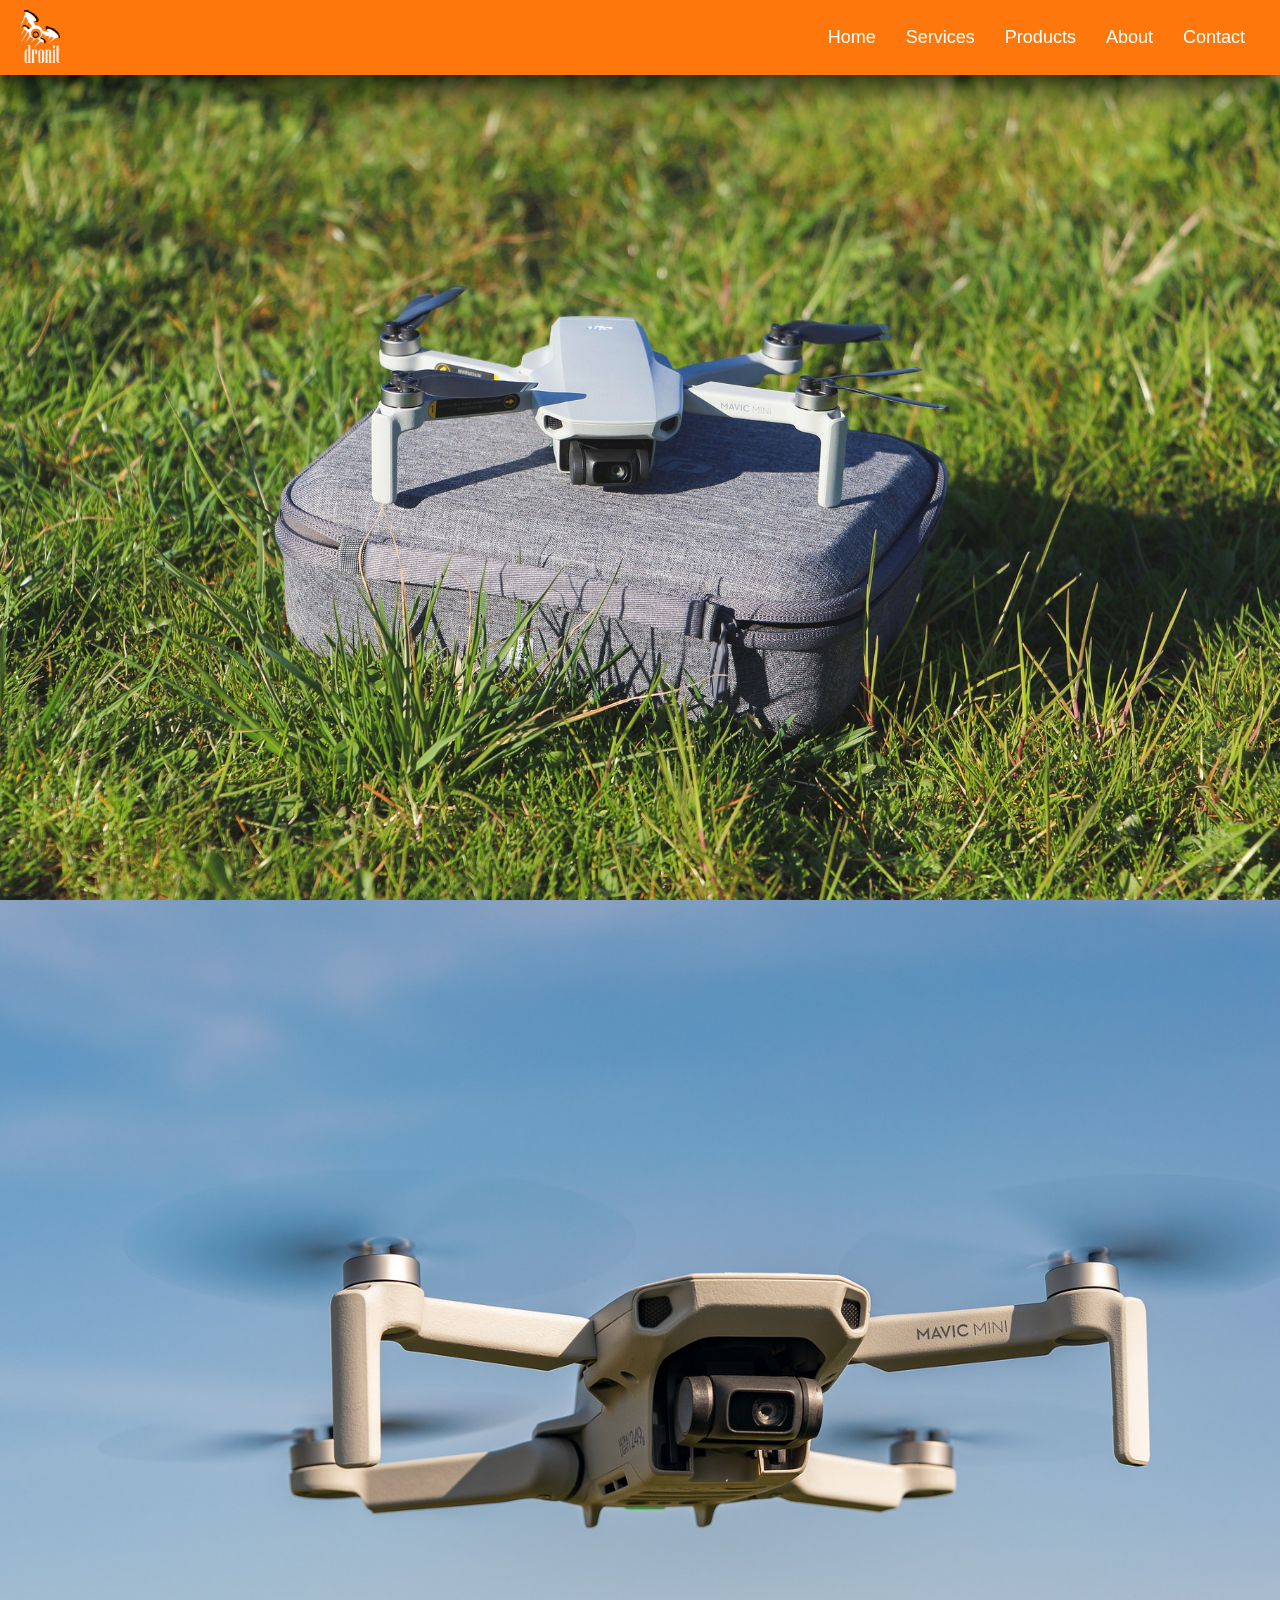
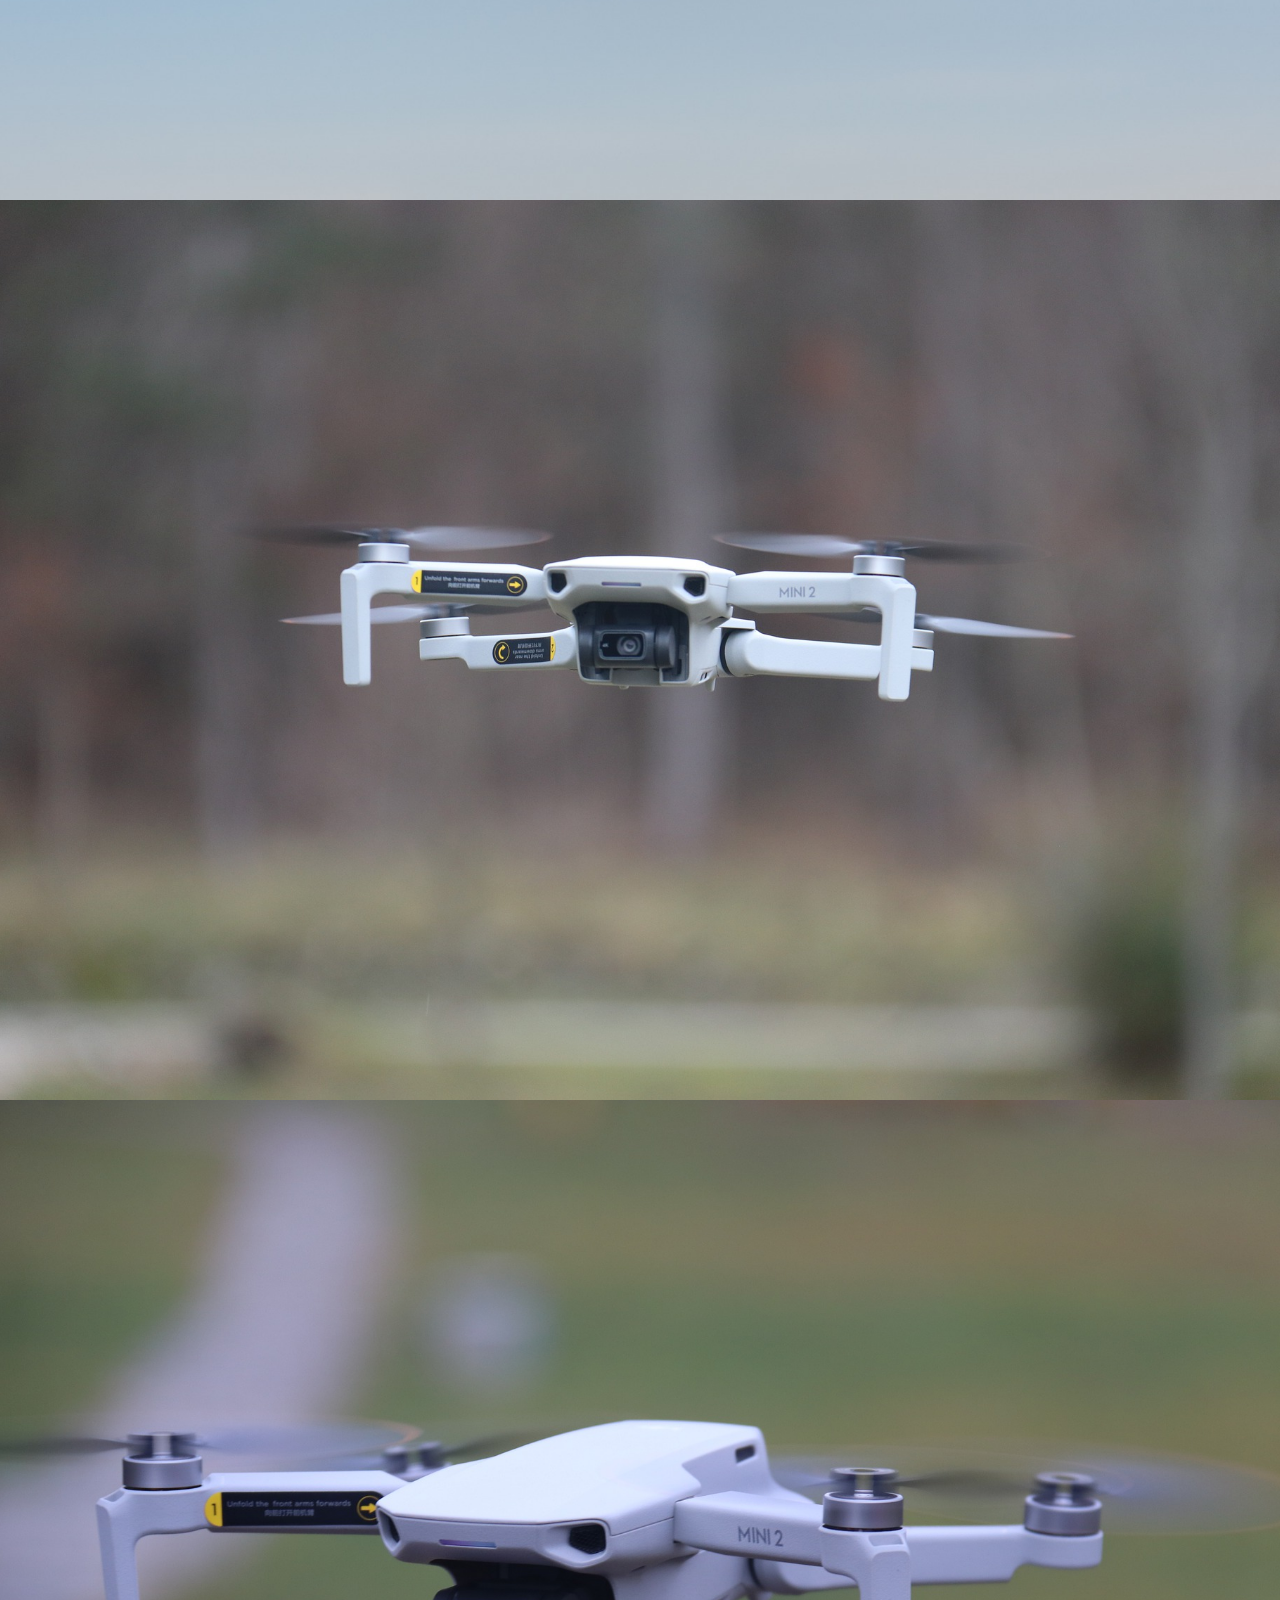
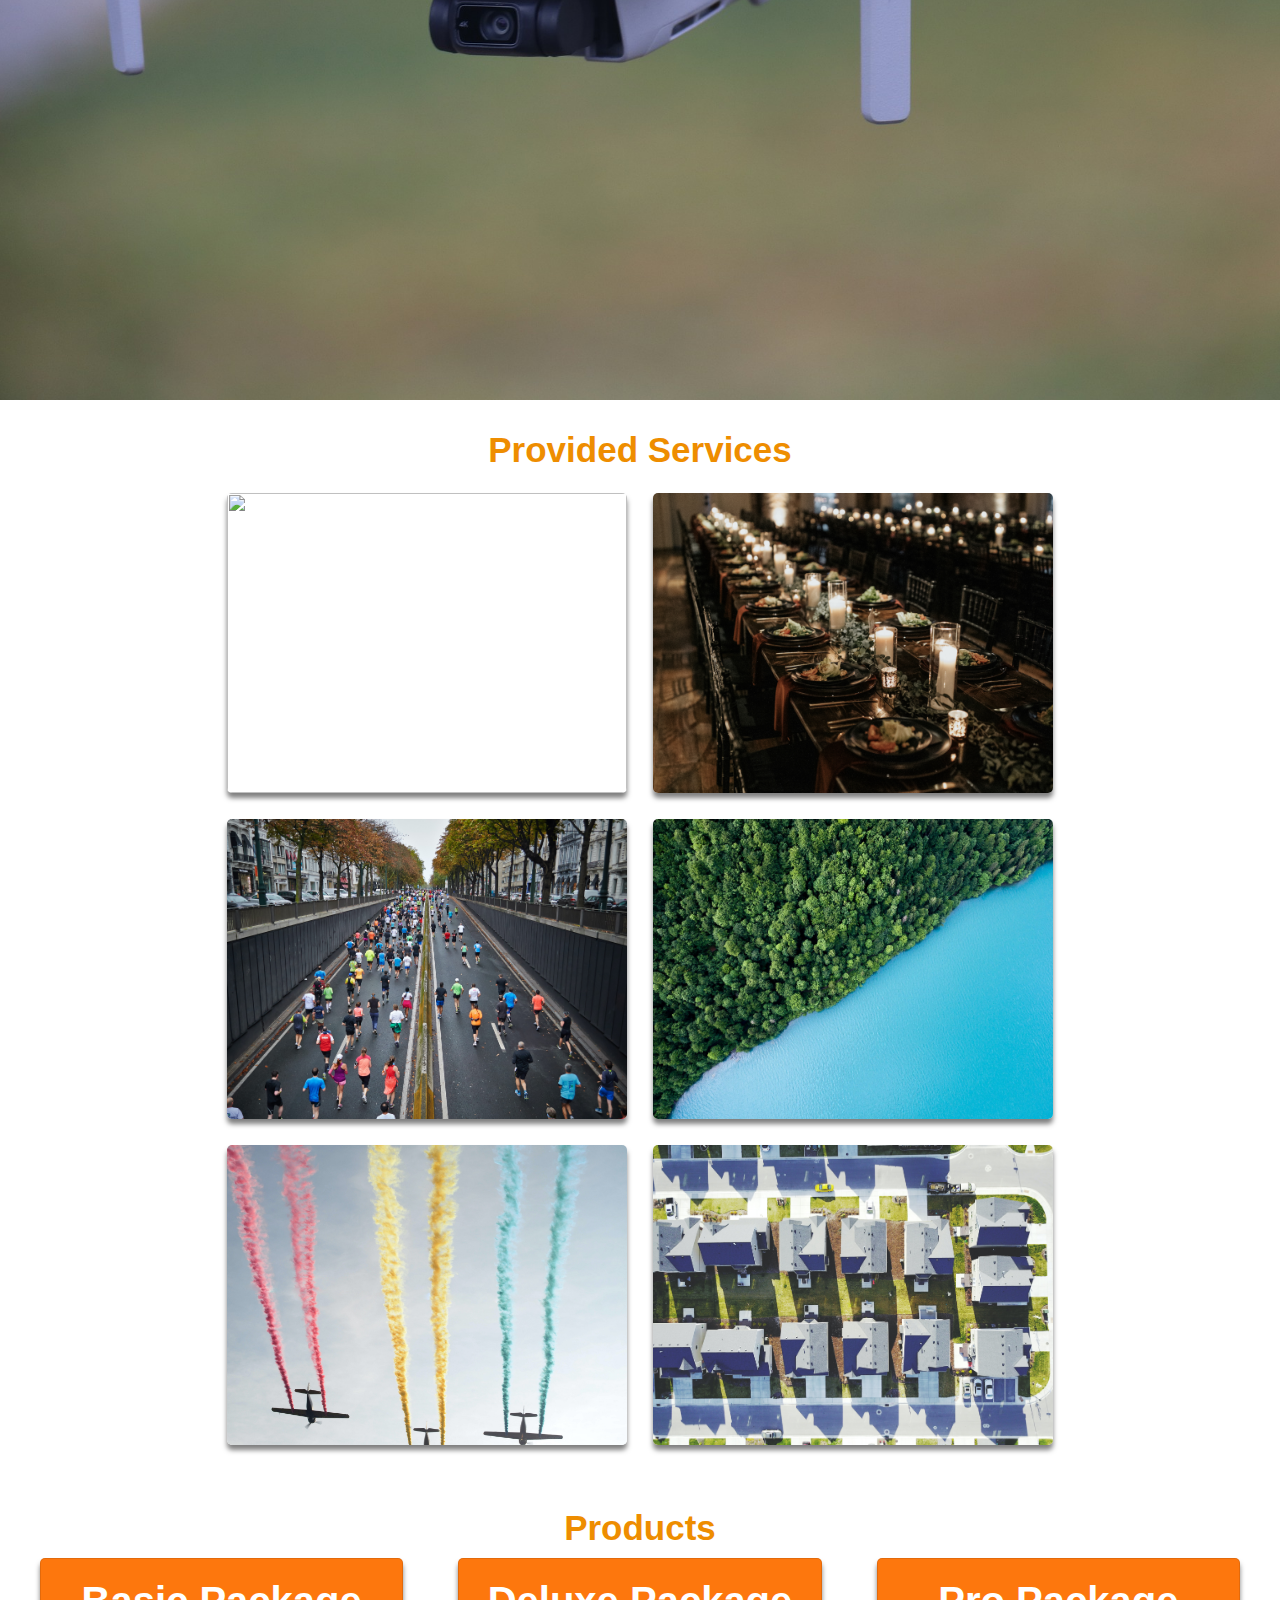
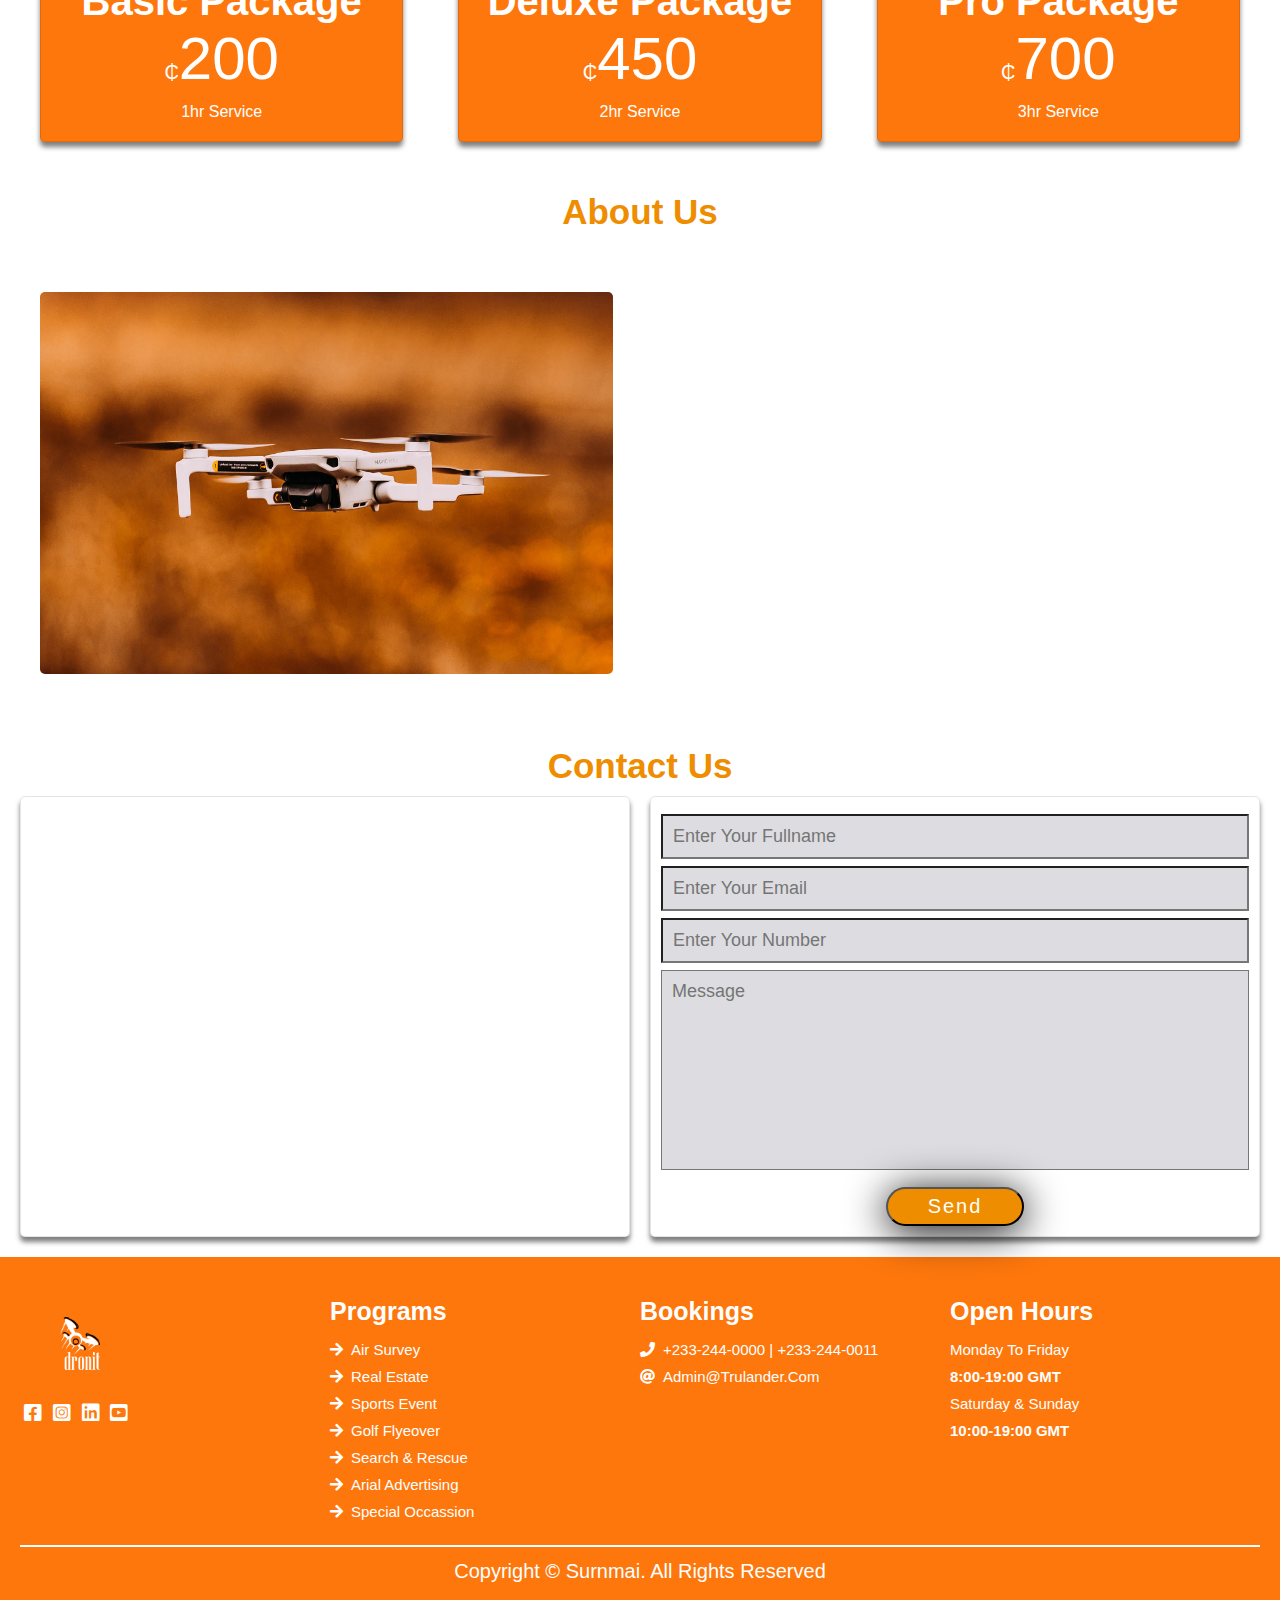
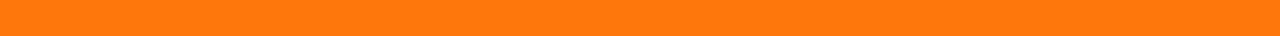
==== commit 8e0154d8: "Update index.html" ====
--- a/index.html
+++ b/index.html
@@ -20,7 +20,7 @@
     <title>slider</title>
 </head>
 <body>
-    <header class="header">
+<header class="header">
         <a href="#" ><img src="./Img/logo.png" class="logo"></a>
         <ul class="nav">
             <li><a href="#home">home</a></li>
@@ -30,44 +30,44 @@
             <li><a href="#contact">contact</a></li>
         </ul>
         <i class="fas fa-bars" id="menuBtn"></i>
-    </header>
-
-    <!-- home starts here  -->
-    <section class="home" id="home">
+</header>
+
+<!-- home starts here  -->
+<section class="home" id="home">
         <div class="swiper home-slider">
 
             <div class="swiper-wrapper ">
 
                 <div class="swiper-slide box" style="background: url('./Img/drone1.jpg');">
-                    <div class="content">
-                        <h3>Header here</h3>
-                        <p>Lorem ipsum dolor sit amet consectetur, adipisicing elit. Fuga vel neque ea recusandae odit quae, numquam itaque repellat at esse voluptates inventore atque nesciunt voluptatem quaerat harum minus dolore ratione.</p>
-                        <a href="#" class="btn">view more</a>
-                    </div>
+                    <!-- <div class="content">
+                        <h3>Header here</h3>
+                        <p>Lorem ipsum dolor sit amet consectetur, adipisicing elit. Fuga vel neque ea recusandae odit quae, numquam itaque repellat at esse voluptates inventore atque nesciunt voluptatem quaerat harum minus dolore ratione.</p>
+                        <a href="#" class="btn">view more</a>
+                    </div> -->
 
                 </div>
                 <div class="swiper-slide box" style="background: url('./Img/drone2.jpg');">
-                    <div class="content">
-                        <h3>Header here</h3>
-                        <p>Lorem ipsum dolor sit amet consectetur, adipisicing elit. Fuga vel neque ea recusandae odit quae, numquam itaque repellat at esse voluptates inventore atque nesciunt voluptatem quaerat harum minus dolore ratione.</p>
-                        <a href="#" class="btn">view more</a>
-                    </div>
+                    <!-- <div class="content">
+                        <h3>Header here</h3>
+                        <p>Lorem ipsum dolor sit amet consectetur, adipisicing elit. Fuga vel neque ea recusandae odit quae, numquam itaque repellat at esse voluptates inventore atque nesciunt voluptatem quaerat harum minus dolore ratione.</p>
+                        <a href="#" class="btn">view more</a>
+                    </div> -->
 
                 </div>
                 <div class="swiper-slide box" style="background: url('./Img/drone3.jpg');">
-                    <div class="content">
-                        <h3>Header here</h3>
-                        <p>Lorem ipsum dolor sit amet consectetur, adipisicing elit. Fuga vel neque ea recusandae odit quae, numquam itaque repellat at esse voluptates inventore atque nesciunt voluptatem quaerat harum minus dolore ratione.</p>
-                        <a href="#" class="btn">view more</a>
-                    </div>
+                    <!-- <div class="content">
+                        <h3>Header here</h3>
+                        <p>Lorem ipsum dolor sit amet consectetur, adipisicing elit. Fuga vel neque ea recusandae odit quae, numquam itaque repellat at esse voluptates inventore atque nesciunt voluptatem quaerat harum minus dolore ratione.</p>
+                        <a href="#" class="btn">view more</a>
+                    </div> -->
 
                 </div>
                 <div class="swiper-slide box" style="background: url('./Img/drone5.jpg');">
-                    <div class="content">
-                        <h3>Header here</h3>
-                        <p>Lorem ipsum dolor sit amet consectetur, adipisicing elit. Fuga vel neque ea recusandae odit quae, numquam itaque repellat at esse voluptates inventore atque nesciunt voluptatem quaerat harum minus dolore ratione.</p>
-                        <a href="#" class="btn">view more</a>
-                    </div>
+                    <!-- <div class="content">
+                        <h3>Header here</h3>
+                        <p>Lorem ipsum dolor sit amet consectetur, adipisicing elit. Fuga vel neque ea recusandae odit quae, numquam itaque repellat at esse voluptates inventore atque nesciunt voluptatem quaerat harum minus dolore ratione.</p>
+                        <a href="#" class="btn">view more</a>
+                    </div> -->
 
                 </div>
 
@@ -88,7 +88,7 @@
             <div class="content">
                 <img src="./Img/wedding 1.jpg" alt="">
                 <h3>wedding</h3>
-                <a href="#" class="btn">View more</a>
+                <a href="wedding.html" class="btn">View more</a>
             </div>
             <div class="content">
                 <img src="./Img/special occasion 1.png" alt="">
@@ -129,8 +129,8 @@
             <div class="price-box">
                 <h3>basic package</h3>
                 <div class="price">
-                    <p class="figure"> <span>₵</span>30</p>
-                    <p class="duration">per month</p>
+                    <p class="figure"> <span>₵</span>200</p>
+                    <!-- <p class="duration">per month</p> -->
                 </div>
                 <p class="time">1hr service</p>
                 <!-- <a href="#" class="btn"></a> -->
@@ -138,19 +138,19 @@
             <div class="price-box">
                 <h3>deluxe package</h3>
                 <div class="price">
-                    <p class="figure"> <span>₵</span>60.99</p>
-                    <p class="duration">per month</p>
-                </div>
-                <p class="time">3hr service</p>
+                    <p class="figure"> <span>₵</span>450</p>
+                    <!-- <p class="duration">per month</p> -->
+                </div>
+                <p class="time">2hr service</p>
                 <!-- <a href="#" class="btn"></a> -->
             </div>
             <div class="price-box">
                 <h3>pro package</h3>
                 <div class="price">
-                    <p class="figure"> <span>₵</span>90.99</p>
-                    <p class="duration">per month</p>
-                </div>
-                <p class="time">6hr service</p>
+                    <p class="figure"> <span>₵</span>700</p>
+                    <!-- <p class="duration">per month</p> -->
+                </div>
+                <p class="time">3hr service</p>
                 <!-- <a href="#" class="btn"></a> -->
             </div>
             
@@ -170,10 +170,10 @@
             </div>
 
             <div class="content">
-                <h3>more about us</h3>
-                <p>Lorem ipsum dolor sit amet consectetur adipisicing elit. Sit rerum, ut commodi harum sint eveniet totam beatae sunt id dolorum cumque ullam, repellendus doloremque quo vel eaque minus facilis molestiae?
-                Aspernatur enim a quod, temporibus aperiam libero blanditiis id accusantium quos inventore odit quisquam cum dolores incidunt voluptatibus commodi placeat tenetur. Doloribus quaerat nobis esse voluptatem laborum! Debitis, ducimus est!
-                Nihil itaque et incidunt error iure nisi recusandae in modi, dignissimos adipisci alias, soluta commodi placeat, optio facere? Possimus culpa nobis magni dolorum tenetur asperiores perferendis nulla commodi consequuntur numquam!</p>
+                <p>DroneIt specializes in drone services for commercial, private, cinematic movies, and video services.
+                    Whatever service you need, we will give you the best shot to suit your needs. 
+                    We can help choose the perfect angles for your aerial filming, video surveying and any service you may require. 
+                    We provide safe, better and price competitive services that yields better income</p>
             </div>
 
         </div>
@@ -198,8 +198,8 @@
         </div>
     </section>
 
-    <!-- footer starts  -->
-        <section class="footer">
+<!-- footer starts  -->
+<section class="footer">
             <div class="footer-container">
 
                 <div class="footer-item">
@@ -264,3 +264,4 @@
 
 </body>
 </html>
+
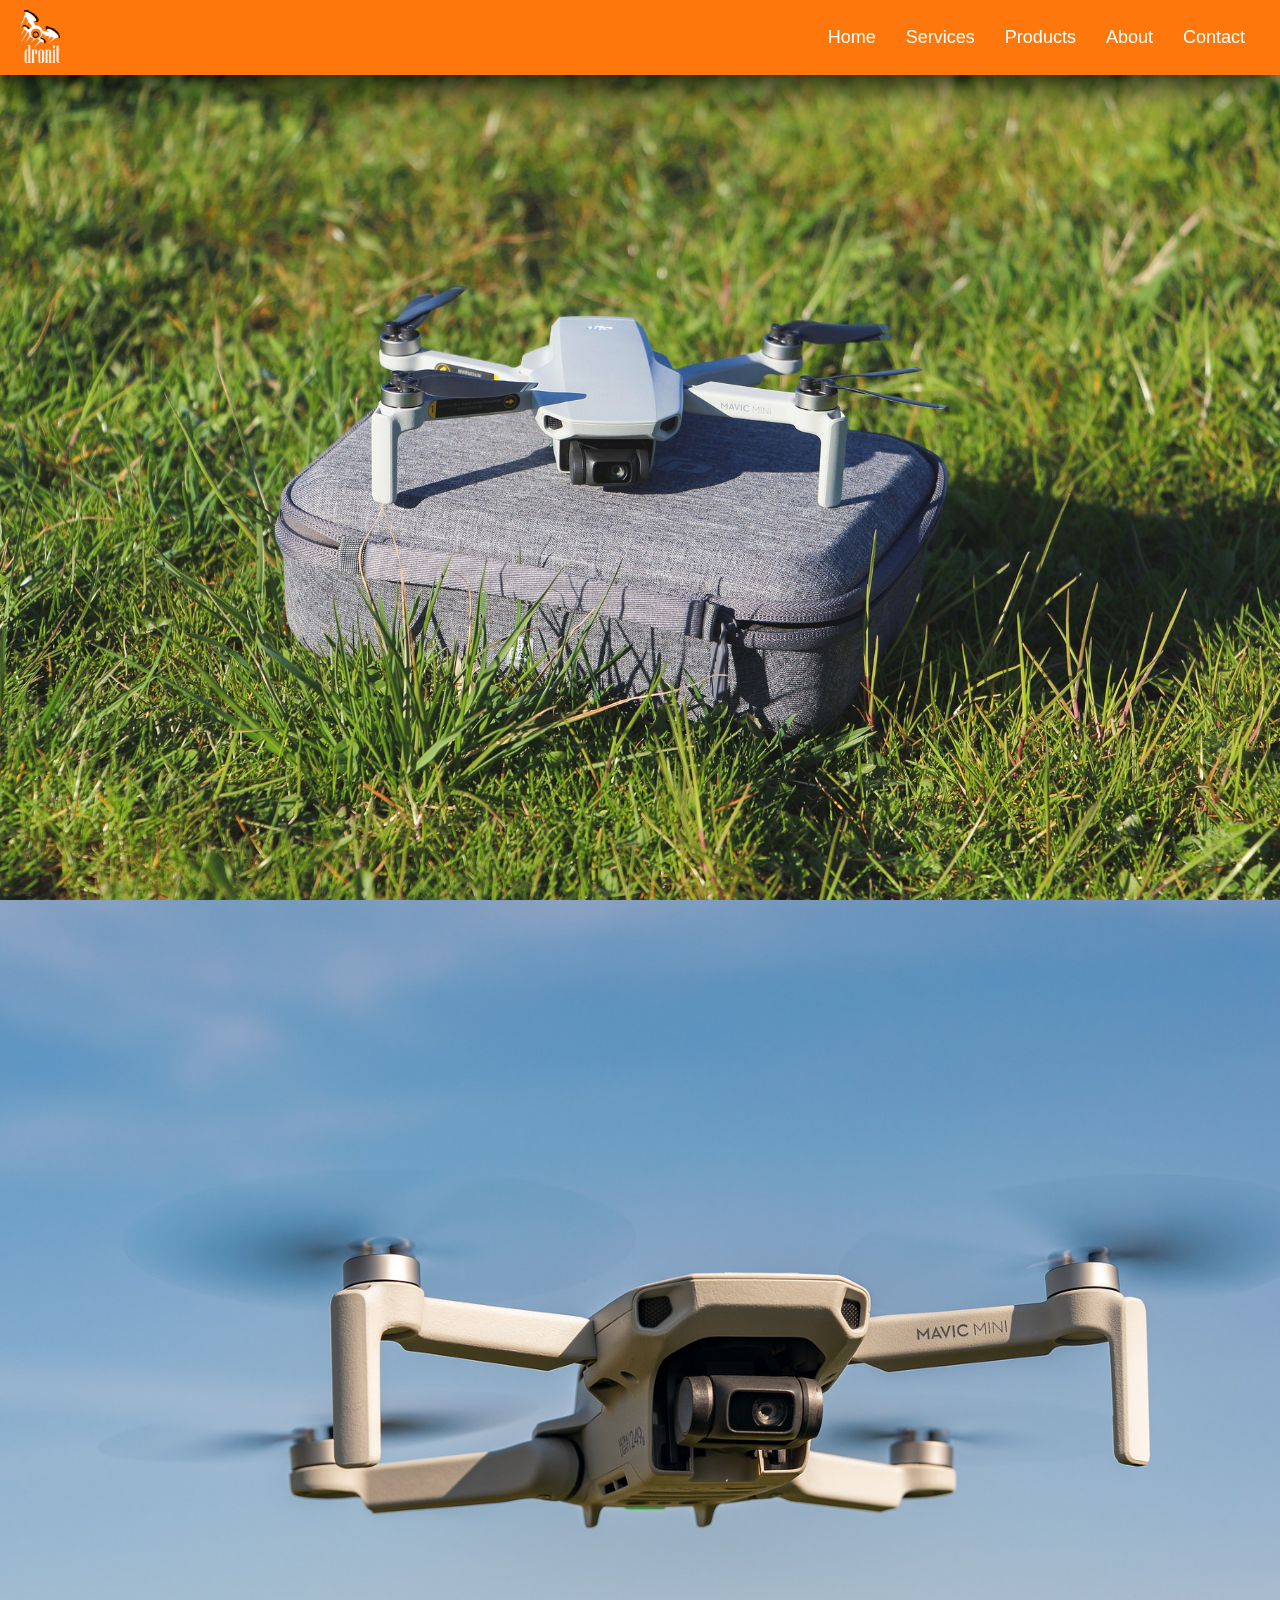
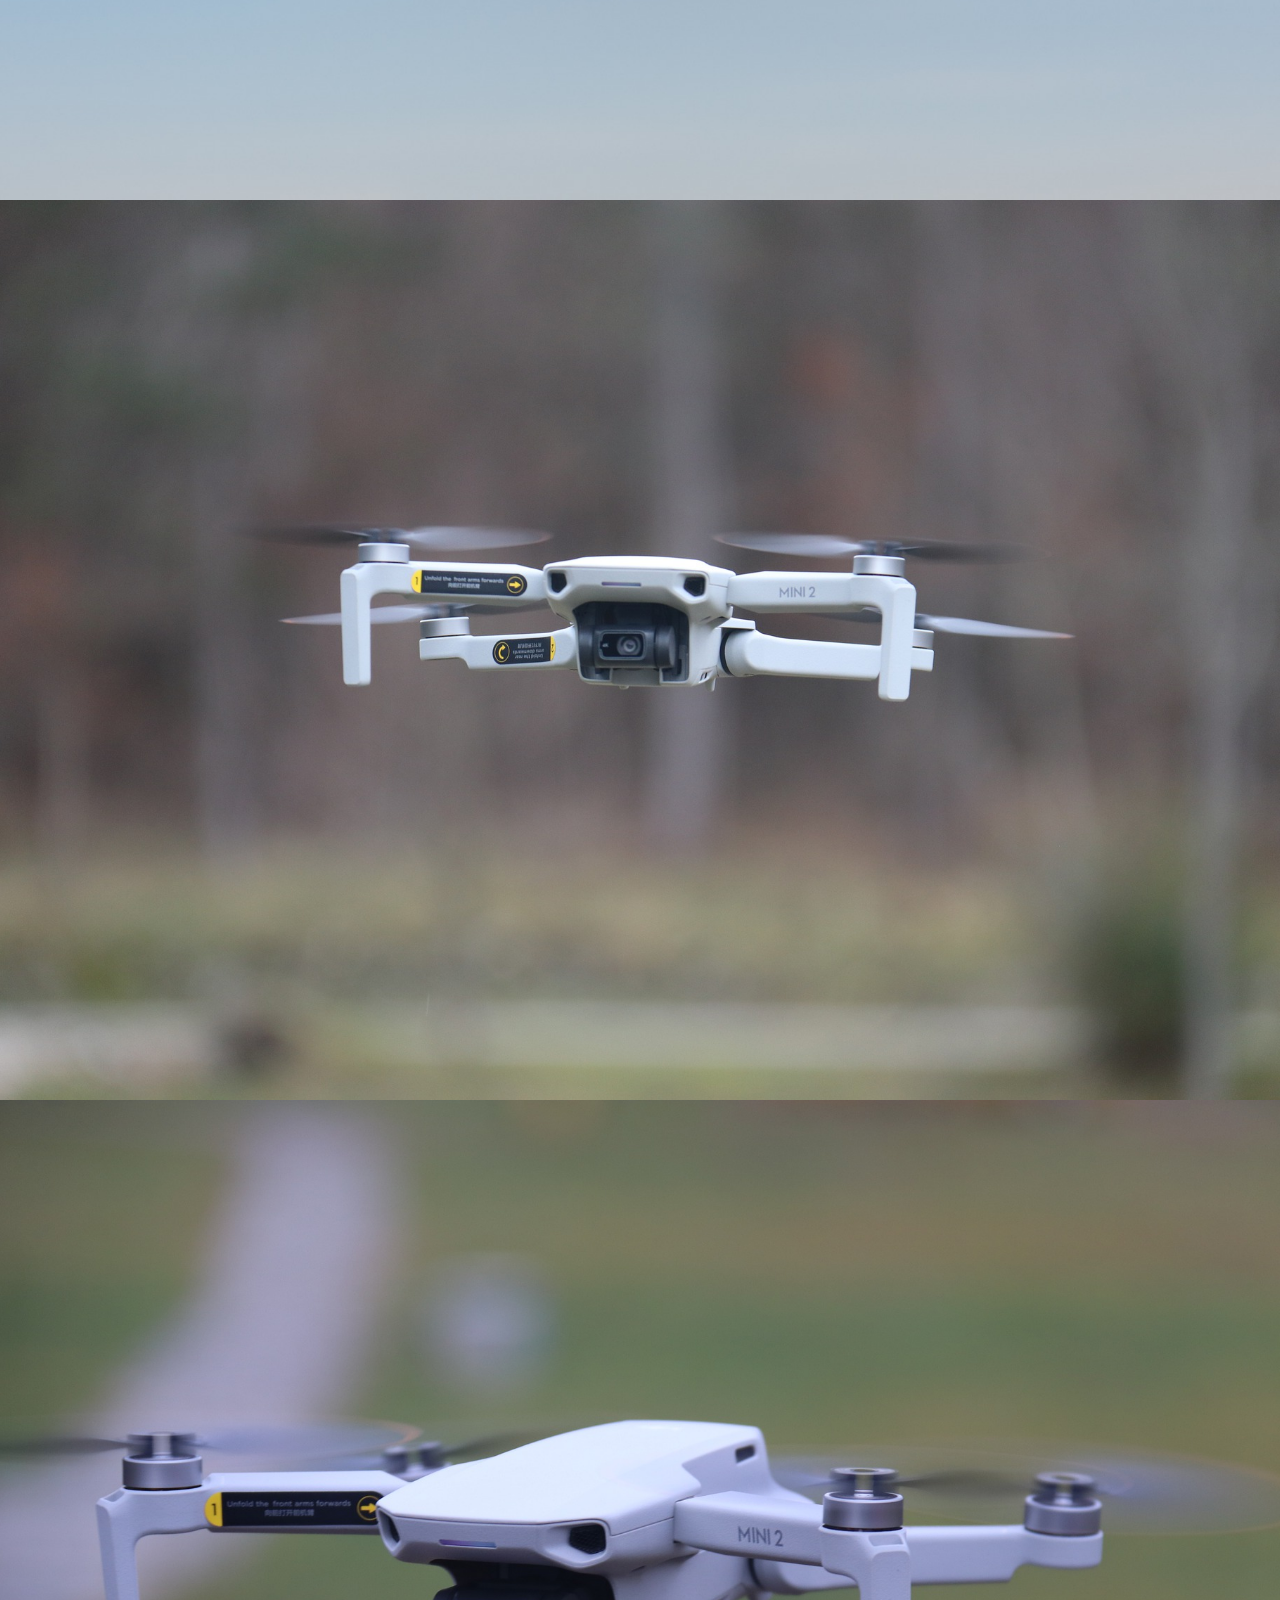
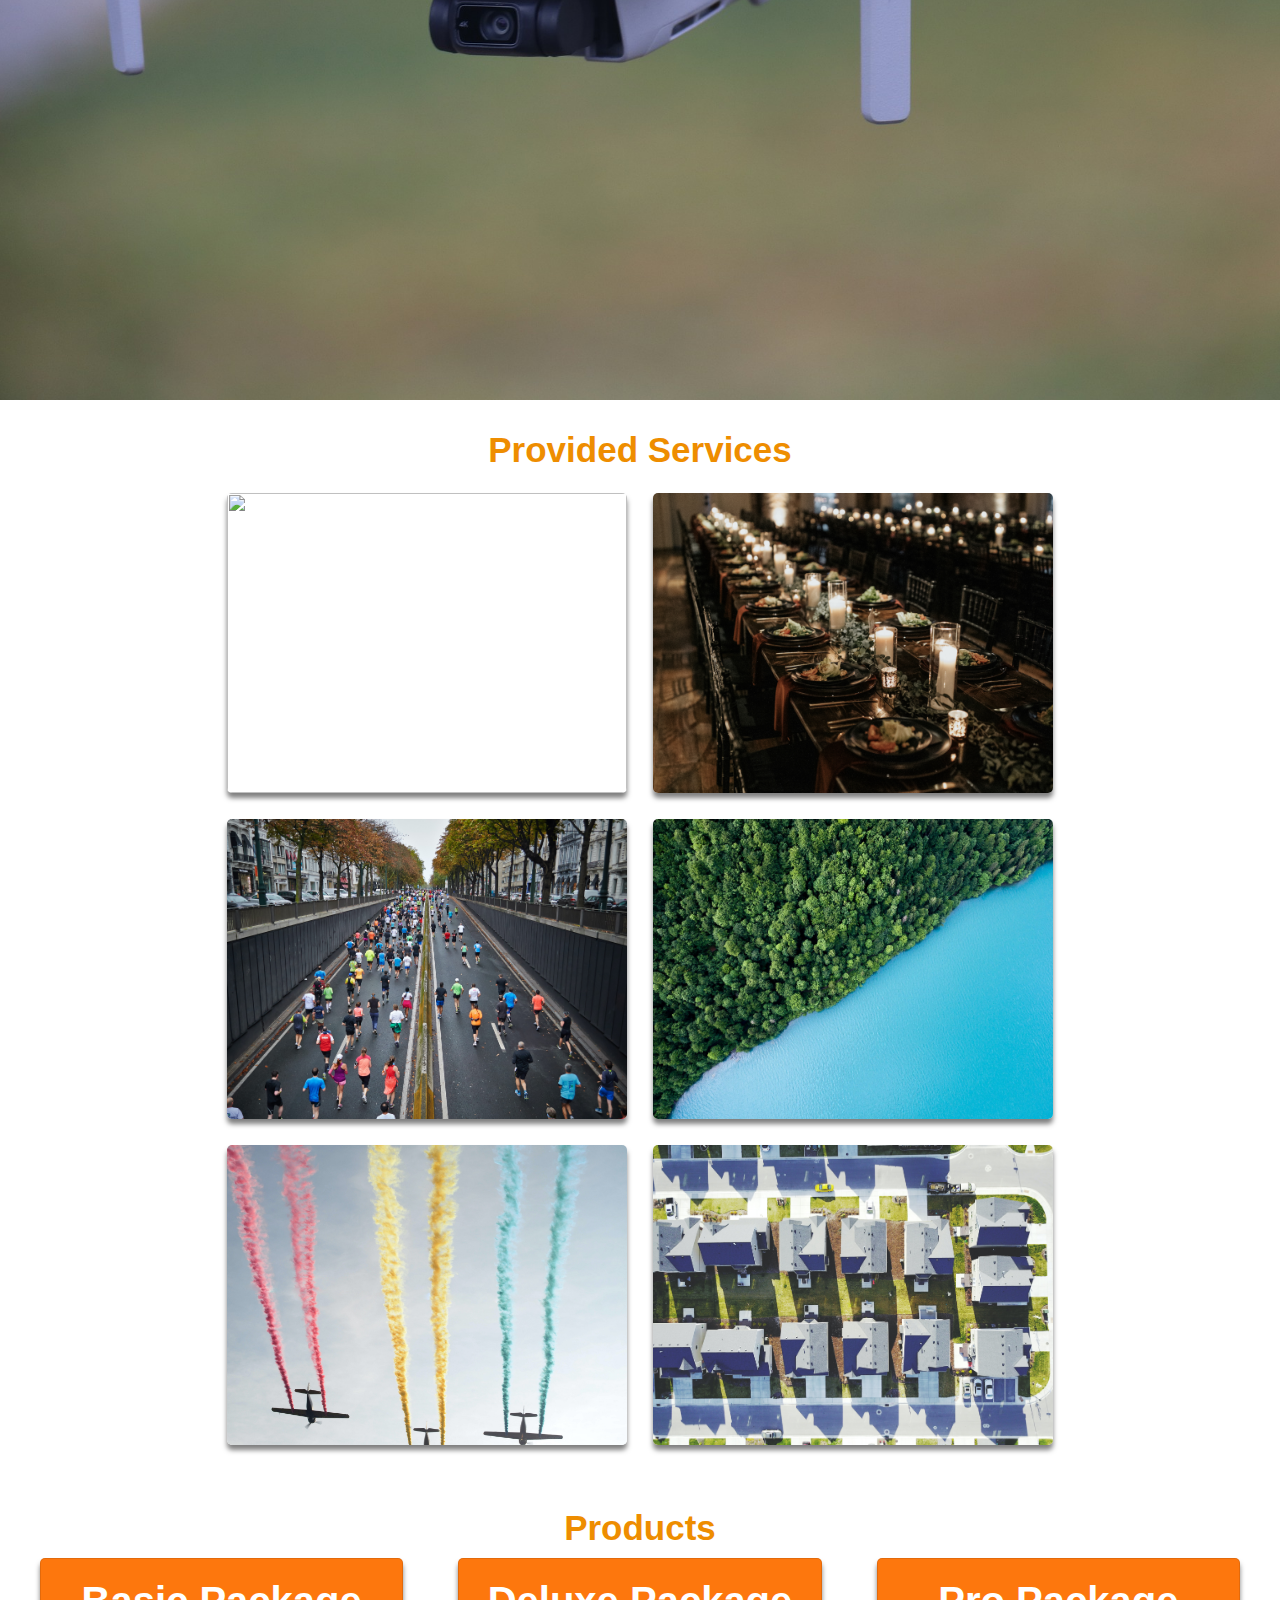
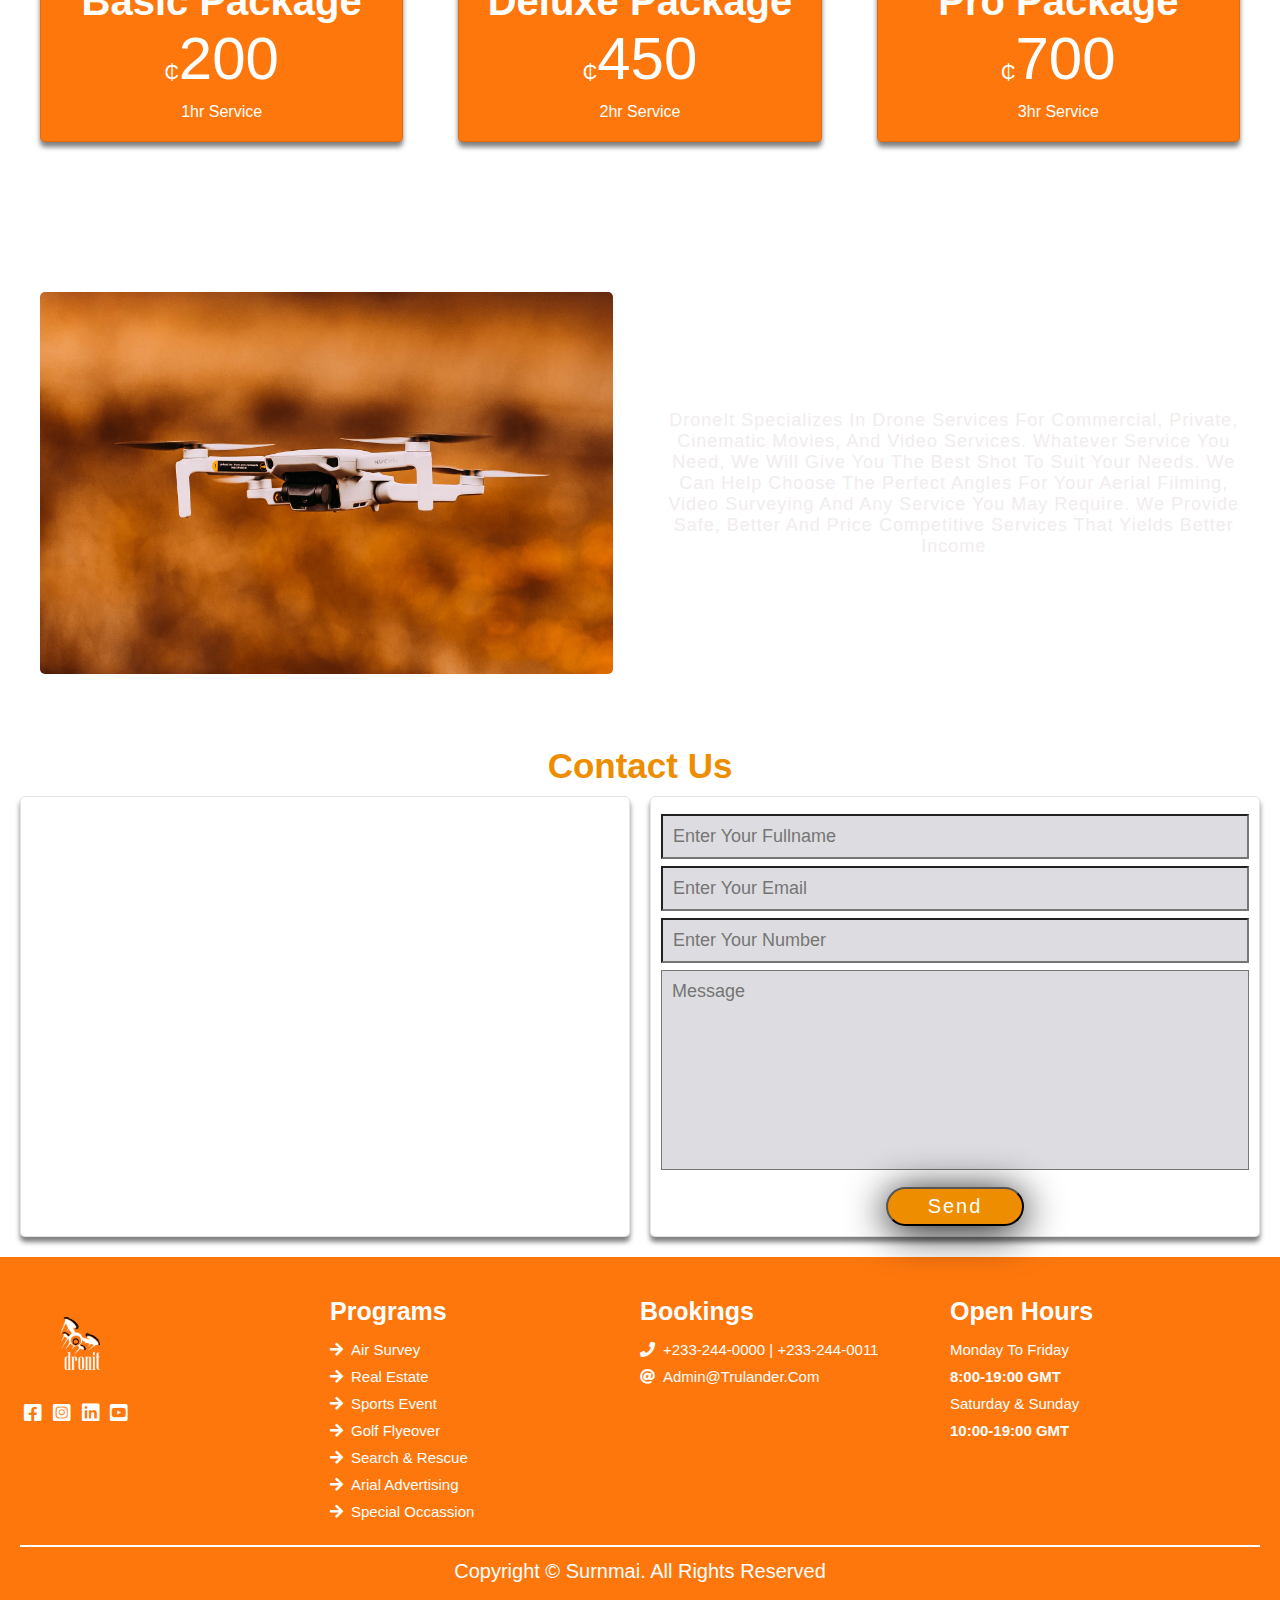
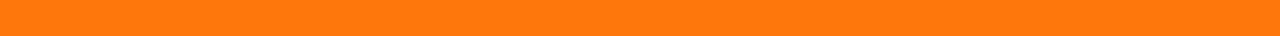
==== commit f8b417fe: "Add files via upload" ====
--- a/index.html
+++ b/index.html
@@ -1,267 +1,267 @@
-<!DOCTYPE html>
-<html lang="en">
-<head>
-    <meta charset="UTF-8">
-    <meta http-equiv="X-UA-Compatible" content="IE=edge">
-    <meta name="viewport" content="width=device-width, initial-scale=1.0">
-    <!-- font awesome links  -->
-    <link type="text/css" href="./all.css">
-
-    <!-- google fonts link  -->
-    <!-- <link type="text/css" href="./all.min.css"> -->
-    <link rel="stylesheet" href="https://cdnjs.cloudflare.com/ajax/libs/font-awesome/5.15.4/css/all.min.css">
-
-    <!-- swiper Js link  -->
-    <!-- <link type="text/css" href="./swiperJs.css"> -->
-    <link rel="stylesheet" href="https://unpkg.com/swiper@7/swiper-bundle.min.css" />
-
-    <!-- custom css link  -->
-    <link rel="stylesheet" href="./style.css">
-    <title>slider</title>
-</head>
-<body>
-<header class="header">
-        <a href="#" ><img src="./Img/logo.png" class="logo"></a>
-        <ul class="nav">
-            <li><a href="#home">home</a></li>
-            <li><a href="#services">services</a></li>
-            <li><a href="#products">products</a></li>
-            <li><a href="#about">about</a></li>
-            <li><a href="#contact">contact</a></li>
-        </ul>
-        <i class="fas fa-bars" id="menuBtn"></i>
-</header>
-
-<!-- home starts here  -->
-<section class="home" id="home">
-        <div class="swiper home-slider">
-
-            <div class="swiper-wrapper ">
-
-                <div class="swiper-slide box" style="background: url('./Img/drone1.jpg');">
-                    <!-- <div class="content">
-                        <h3>Header here</h3>
-                        <p>Lorem ipsum dolor sit amet consectetur, adipisicing elit. Fuga vel neque ea recusandae odit quae, numquam itaque repellat at esse voluptates inventore atque nesciunt voluptatem quaerat harum minus dolore ratione.</p>
-                        <a href="#" class="btn">view more</a>
-                    </div> -->
-
-                </div>
-                <div class="swiper-slide box" style="background: url('./Img/drone2.jpg');">
-                    <!-- <div class="content">
-                        <h3>Header here</h3>
-                        <p>Lorem ipsum dolor sit amet consectetur, adipisicing elit. Fuga vel neque ea recusandae odit quae, numquam itaque repellat at esse voluptates inventore atque nesciunt voluptatem quaerat harum minus dolore ratione.</p>
-                        <a href="#" class="btn">view more</a>
-                    </div> -->
-
-                </div>
-                <div class="swiper-slide box" style="background: url('./Img/drone3.jpg');">
-                    <!-- <div class="content">
-                        <h3>Header here</h3>
-                        <p>Lorem ipsum dolor sit amet consectetur, adipisicing elit. Fuga vel neque ea recusandae odit quae, numquam itaque repellat at esse voluptates inventore atque nesciunt voluptatem quaerat harum minus dolore ratione.</p>
-                        <a href="#" class="btn">view more</a>
-                    </div> -->
-
-                </div>
-                <div class="swiper-slide box" style="background: url('./Img/drone5.jpg');">
-                    <!-- <div class="content">
-                        <h3>Header here</h3>
-                        <p>Lorem ipsum dolor sit amet consectetur, adipisicing elit. Fuga vel neque ea recusandae odit quae, numquam itaque repellat at esse voluptates inventore atque nesciunt voluptatem quaerat harum minus dolore ratione.</p>
-                        <a href="#" class="btn">view more</a>
-                    </div> -->
-
-                </div>
-
-                <!-- <div class="swiper-button-next"></div>
-                <div class="swiper-button-prev"></div> -->
-                <div class="swiper-pagination"></div>
-
-            </div>
-        </div>
-    </section>
-    <!-- home ends  -->
-
-    <!-- services starts here  -->
-    <section class="services" id="services">
-        <h3 class="heading">provided services</h3>
-        <div class="gallery-container">
-
-            <div class="content">
-                <img src="./Img/wedding 1.jpg" alt="">
-                <h3>wedding</h3>
-                <a href="wedding.html" class="btn">View more</a>
-            </div>
-            <div class="content">
-                <img src="./Img/special occasion 1.png" alt="">
-                <h3>Special Occasion</h3>
-                <a href="#" class="btn">View more</a>
-            </div>
-            <div class="content">
-                <img src="./Img/sports1.jpg" alt="">
-                <h3>Sports Event</h3>
-                <a href="#" class="btn">View more</a>
-            </div>
-            <div class="content">
-                <img src="./Img/aeriel.jpg" alt="">
-                <h3>Aerial Advertising</h3>
-                <a href="#" class="btn">View more</a>
-            </div>
-            <div class="content">
-                <img src="./Img/air survey.jpg" alt="">
-                <h3>Air Survey</h3>
-                <a href="#" class="btn">View more</a>
-            </div>
-            <div class="content">
-                <img src="./Img/real estate.jpg" alt="">
-                <h3>Real Estates</h3>
-                <a href="#" class="btn">View more</a>
-            </div>
-                
-        </div>
-
-    </section>
-    <!-- services end here  -->
-
-    <!-- products prices starts  -->
-    <section class="products" id="products">
-        <h3 class="heading">Products</h3>
-        <div class="price-container">
-
-            <div class="price-box">
-                <h3>basic package</h3>
-                <div class="price">
-                    <p class="figure"> <span>₵</span>200</p>
-                    <!-- <p class="duration">per month</p> -->
-                </div>
-                <p class="time">1hr service</p>
-                <!-- <a href="#" class="btn"></a> -->
-            </div>
-            <div class="price-box">
-                <h3>deluxe package</h3>
-                <div class="price">
-                    <p class="figure"> <span>₵</span>450</p>
-                    <!-- <p class="duration">per month</p> -->
-                </div>
-                <p class="time">2hr service</p>
-                <!-- <a href="#" class="btn"></a> -->
-            </div>
-            <div class="price-box">
-                <h3>pro package</h3>
-                <div class="price">
-                    <p class="figure"> <span>₵</span>700</p>
-                    <!-- <p class="duration">per month</p> -->
-                </div>
-                <p class="time">3hr service</p>
-                <!-- <a href="#" class="btn"></a> -->
-            </div>
-            
-
-        </div>
-    </section>
-    <!-- products prices end  -->
-
-    <!-- about us section starts -->
-
-    <section class="about" id="about">
-
-        <h3 class="heading">about us</h3>
-        <div class="about-container">
-            <div class="img">
-                <img src="./Img/fly-5185121_1920.jpg" alt="">
-            </div>
-
-            <div class="content">
-                <p>DroneIt specializes in drone services for commercial, private, cinematic movies, and video services.
-                    Whatever service you need, we will give you the best shot to suit your needs. 
-                    We can help choose the perfect angles for your aerial filming, video surveying and any service you may require. 
-                    We provide safe, better and price competitive services that yields better income</p>
-            </div>
-
-        </div>
-
-    </section>
-    <!-- about us section ends  -->
-
-    <section class="contact" id="contact">
-        <h3 class="heading">contact us</h3>
-        <div class="contact-us">
-
-            <iframe class="map" src="https://www.google.com/maps/embed?pb=!1m18!1m12!1m3!1d3970.76045465108!2d-0.06676858580885042!3d5.602362734740607!2m3!1f0!2f0!3f0!3m2!1i1024!2i768!4f13.1!3m3!1m2!1s0xfdf87b94ab35aef%3A0xe78258ef60380127!2sGraceland%20sports%20complex!5e0!3m2!1sen!2sgh!4v1638364231509!5m2!1sen!2sgh"  allowfullscreen="" loading="lazy"></iframe>
-
-            <form action="#">
-                <input type="text" class="form-box" placeholder="enter your fullname" required>
-                <input type="email" class="form-box" placeholder="enter your email" required>
-                <input type="number" class="form-box" placeholder="enter your number" required>
-                <textarea class="form-box" placeholder="message" cols="30" rows="10"></textarea>
-                <input type="button" class="btn" value="send">
-            </form>
-
-        </div>
-    </section>
-
-<!-- footer starts  -->
-<section class="footer">
-            <div class="footer-container">
-
-                <div class="footer-item">
-                    <a href="#"><img src="./Img/logo.png" class="logo"></a>
-
-                    <div class="social-media">
-                        <a href="https://www.facebook.com/" target="_blank"><i class="fab fa-facebook-square"></i></a>
-                        <a href="https://www.instagram.com/" target="_blank"><i class="fab fa-instagram-square"></i></a>
-                        <a href="https://www.linkedin.com/" target="_blank"><i class="fab fa-linkedin"></i></a>
-                        <a href="https://www.linkedin.com" target="_blank"><i class="fab fa-youtube-square"></i></a>
-                    </div>
-                </div>
-
-                <div class="footer-item">
-                    <h3>programs</h3>
-                    <p><i class="fas fa-arrow-right"></i>air survey</p>
-                    <p><i class="fas fa-arrow-right"></i>real estate</p>
-                    <p><i class="fas fa-arrow-right"></i>sports event</p>
-                    <p><i class="fas fa-arrow-right"></i>golf flyeover</p>
-                    <p><i class="fas fa-arrow-right"></i>search & rescue</p>
-                    <p><i class="fas fa-arrow-right"></i>arial advertising</p>
-                    <p><i class="fas fa-arrow-right"></i>special Occassion</p>
-                </div>
-
-                <div class="footer-item">
-                    <h3>Bookings</h3>
-                    <p><i class="fas fa-phone"></i>+233-244-0000 | +233-244-0011</p>
-                    <p><i class="fas fa-at"></i>admin@trulander.com</p>
-                </div>
-
-                <div class="footer-item">
-                    <h3>open hours</h3>
-                    <p>monday to friday</p>
-                    <p class="bold-it">8:00-19:00 GMT</p>
-                    <p>saturday & sunday</p>
-                    <p class="bold-it">10:00-19:00 GMT</p>
-                </div>
-
-            </div>
-
-            <div class="copyright">
-
-                copyright &copy; surnmai <span id="year"> </span>. all rights reserved
-
-            </div>
-
-        </section>
-    <!-- footer ends -->
-    
-    <!-- back to top button  -->
-    <a href="#" class="backTotop">
-        <i class="fas fa-angle-up"></i>
-    </a>
-    <!-- back to top ends -->
-
-    <!-- swiper Js  -->
-    <!-- <script src="./swiperJs.js"></script> -->
-    <script src="https://unpkg.com/swiper@7/swiper-bundle.min.js"></script>
-
-    <!-- custom Js  -->
-    <script src="./main.js"></script>
-
-</body>
-</html>
-
+<!DOCTYPE html>
+<html lang="en">
+<head>
+    <meta charset="UTF-8">
+    <meta http-equiv="X-UA-Compatible" content="IE=edge">
+    <meta name="viewport" content="width=device-width, initial-scale=1.0">
+    <!-- font awesome links  -->
+    <link type="text/css" href="./all.css">
+
+    <!-- google fonts link  -->
+    <!-- <link type="text/css" href="./all.min.css"> -->
+    <link rel="stylesheet" href="https://cdnjs.cloudflare.com/ajax/libs/font-awesome/5.15.4/css/all.min.css">
+
+    <!-- swiper Js link  -->
+    <!-- <link type="text/css" href="./swiperJs.css"> -->
+    <link rel="stylesheet" href="https://unpkg.com/swiper@7/swiper-bundle.min.css" />
+
+    <!-- custom css link  -->
+    <link rel="stylesheet" href="./style.css">
+    <title>slider</title>
+</head>
+<body>
+<header class="header">
+        <a href="#" ><img src="./Img/logo.png" class="logo"></a>
+        <ul class="nav">
+            <li><a href="#home">home</a></li>
+            <li><a href="#services">services</a></li>
+            <li><a href="#products">products</a></li>
+            <li><a href="#about">about</a></li>
+            <li><a href="#contact">contact</a></li>
+        </ul>
+        <i class="fas fa-bars" id="menuBtn"></i>
+</header>
+
+<!-- home starts here  -->
+<section class="home" id="home">
+        <div class="swiper home-slider">
+
+            <div class="swiper-wrapper ">
+
+                <div class="swiper-slide box" style="background: url('./Img/drone1.jpg');">
+                    <!-- <div class="content">
+                        <h3>Header here</h3>
+                        <p>Lorem ipsum dolor sit amet consectetur, adipisicing elit. Fuga vel neque ea recusandae odit quae, numquam itaque repellat at esse voluptates inventore atque nesciunt voluptatem quaerat harum minus dolore ratione.</p>
+                        <a href="#" class="btn">view more</a>
+                    </div> -->
+
+                </div>
+                <div class="swiper-slide box" style="background: url('./Img/drone2.jpg');">
+                    <!-- <div class="content">
+                        <h3>Header here</h3>
+                        <p>Lorem ipsum dolor sit amet consectetur, adipisicing elit. Fuga vel neque ea recusandae odit quae, numquam itaque repellat at esse voluptates inventore atque nesciunt voluptatem quaerat harum minus dolore ratione.</p>
+                        <a href="#" class="btn">view more</a>
+                    </div> -->
+
+                </div>
+                <div class="swiper-slide box" style="background: url('./Img/drone3.jpg');">
+                    <!-- <div class="content">
+                        <h3>Header here</h3>
+                        <p>Lorem ipsum dolor sit amet consectetur, adipisicing elit. Fuga vel neque ea recusandae odit quae, numquam itaque repellat at esse voluptates inventore atque nesciunt voluptatem quaerat harum minus dolore ratione.</p>
+                        <a href="#" class="btn">view more</a>
+                    </div> -->
+
+                </div>
+                <div class="swiper-slide box" style="background: url('./Img/drone5.jpg');">
+                    <!-- <div class="content">
+                        <h3>Header here</h3>
+                        <p>Lorem ipsum dolor sit amet consectetur, adipisicing elit. Fuga vel neque ea recusandae odit quae, numquam itaque repellat at esse voluptates inventore atque nesciunt voluptatem quaerat harum minus dolore ratione.</p>
+                        <a href="#" class="btn">view more</a>
+                    </div> -->
+
+                </div>
+
+                <!-- <div class="swiper-button-next"></div>
+                <div class="swiper-button-prev"></div> -->
+                <div class="swiper-pagination"></div>
+
+            </div>
+        </div>
+    </section>
+    <!-- home ends  -->
+
+    <!-- services starts here  -->
+    <section class="services" id="services">
+        <h3 class="heading">provided services</h3>
+        <div class="gallery-container">
+
+            <div class="content">
+                <img src="./Img/wedding 1.jpg" alt="">
+                <h3>wedding</h3>
+                <a href="wedding.html" class="btn">View more</a>
+            </div>
+            <div class="content">
+                <img src="./Img/special occasion 1.png" alt="">
+                <h3>Special Occasion</h3>
+                <a href="#" class="btn">View more</a>
+            </div>
+            <div class="content">
+                <img src="./Img/sports1.jpg" alt="">
+                <h3>Sports Event</h3>
+                <a href="#" class="btn">View more</a>
+            </div>
+            <div class="content">
+                <img src="./Img/aeriel.jpg" alt="">
+                <h3>Aerial Advertising</h3>
+                <a href="#" class="btn">View more</a>
+            </div>
+            <div class="content">
+                <img src="./Img/air survey.jpg" alt="">
+                <h3>Air Survey</h3>
+                <a href="#" class="btn">View more</a>
+            </div>
+            <div class="content">
+                <img src="./Img/real estate.jpg" alt="">
+                <h3>Real Estates</h3>
+                <a href="#" class="btn">View more</a>
+            </div>
+                
+        </div>
+
+    </section>
+    <!-- services end here  -->
+
+    <!-- products prices starts  -->
+    <section class="products" id="products">
+        <h3 class="heading">Products</h3>
+        <div class="price-container">
+
+            <div class="price-box">
+                <h3>basic package</h3>
+                <div class="price">
+                    <p class="figure"> <span>₵</span>200</p>
+                    <!-- <p class="duration">per month</p> -->
+                </div>
+                <p class="time">1hr service</p>
+                <!-- <a href="#" class="btn"></a> -->
+            </div>
+            <div class="price-box">
+                <h3>deluxe package</h3>
+                <div class="price">
+                    <p class="figure"> <span>₵</span>450</p>
+                    <!-- <p class="duration">per month</p> -->
+                </div>
+                <p class="time">2hr service</p>
+                <!-- <a href="#" class="btn"></a> -->
+            </div>
+            <div class="price-box">
+                <h3>pro package</h3>
+                <div class="price">
+                    <p class="figure"> <span>₵</span>700</p>
+                    <!-- <p class="duration">per month</p> -->
+                </div>
+                <p class="time">3hr service</p>
+                <!-- <a href="#" class="btn"></a> -->
+            </div>
+            
+
+        </div>
+    </section>
+    <!-- products prices end  -->
+
+    <!-- about us section starts -->
+
+    <section class="about" id="about">
+
+        <h3 class="heading">about us</h3>
+        <div class="about-container">
+            <div class="img">
+                <img src="./Img/fly-5185121_1920.jpg" alt="">
+            </div>
+
+            <div class="content">
+                <p>DroneIt specializes in drone services for commercial, private, cinematic movies, and video services.
+                    Whatever service you need, we will give you the best shot to suit your needs. 
+                    We can help choose the perfect angles for your aerial filming, video surveying and any service you may require. 
+                    We provide safe, better and price competitive services that yields better income</p>
+            </div>
+
+        </div>
+
+    </section>
+    <!-- about us section ends  -->
+
+    <section class="contact" id="contact">
+        <h3 class="heading">contact us</h3>
+        <div class="contact-us">
+
+            <iframe class="map" src="https://www.google.com/maps/embed?pb=!1m18!1m12!1m3!1d3970.76045465108!2d-0.06676858580885042!3d5.602362734740607!2m3!1f0!2f0!3f0!3m2!1i1024!2i768!4f13.1!3m3!1m2!1s0xfdf87b94ab35aef%3A0xe78258ef60380127!2sGraceland%20sports%20complex!5e0!3m2!1sen!2sgh!4v1638364231509!5m2!1sen!2sgh"  allowfullscreen="" loading="lazy"></iframe>
+
+            <form action="#">
+                <input type="text" class="form-box" placeholder="enter your fullname" required>
+                <input type="email" class="form-box" placeholder="enter your email" required>
+                <input type="number" class="form-box" placeholder="enter your number" required>
+                <textarea class="form-box" placeholder="message" cols="30" rows="10"></textarea>
+                <input type="button" class="btn" value="send">
+            </form>
+
+        </div>
+    </section>
+
+<!-- footer starts  -->
+<section class="footer">
+            <div class="footer-container">
+
+                <div class="footer-item">
+                    <a href="#"><img src="./Img/logo.png" class="logo"></a>
+
+                    <div class="social-media">
+                        <a href="https://www.facebook.com/" target="_blank"><i class="fab fa-facebook-square"></i></a>
+                        <a href="https://www.instagram.com/" target="_blank"><i class="fab fa-instagram-square"></i></a>
+                        <a href="https://www.linkedin.com/" target="_blank"><i class="fab fa-linkedin"></i></a>
+                        <a href="https://www.linkedin.com" target="_blank"><i class="fab fa-youtube-square"></i></a>
+                    </div>
+                </div>
+
+                <div class="footer-item">
+                    <h3>programs</h3>
+                    <p><i class="fas fa-arrow-right"></i>air survey</p>
+                    <p><i class="fas fa-arrow-right"></i>real estate</p>
+                    <p><i class="fas fa-arrow-right"></i>sports event</p>
+                    <p><i class="fas fa-arrow-right"></i>golf flyeover</p>
+                    <p><i class="fas fa-arrow-right"></i>search & rescue</p>
+                    <p><i class="fas fa-arrow-right"></i>arial advertising</p>
+                    <p><i class="fas fa-arrow-right"></i>special Occassion</p>
+                </div>
+
+                <div class="footer-item">
+                    <h3>Bookings</h3>
+                    <p><i class="fas fa-phone"></i>+233-244-0000 | +233-244-0011</p>
+                    <p><i class="fas fa-at"></i>admin@trulander.com</p>
+                </div>
+
+                <div class="footer-item">
+                    <h3>open hours</h3>
+                    <p>monday to friday</p>
+                    <p class="bold-it">8:00-19:00 GMT</p>
+                    <p>saturday & sunday</p>
+                    <p class="bold-it">10:00-19:00 GMT</p>
+                </div>
+
+            </div>
+
+            <div class="copyright">
+
+                copyright &copy; surnmai <span id="year"> </span>. all rights reserved
+
+            </div>
+
+        </section>
+    <!-- footer ends -->
+    
+    <!-- back to top button  -->
+    <a href="#" class="backTotop">
+        <i class="fas fa-angle-up"></i>
+    </a>
+    <!-- back to top ends -->
+
+    <!-- swiper Js  -->
+    <!-- <script src="./swiperJs.js"></script> -->
+    <script src="https://unpkg.com/swiper@7/swiper-bundle.min.js"></script>
+
+    <!-- custom Js  -->
+    <script src="./main.js"></script>
+
+</body>
+</html>
+
--- a/swiperJs.css
+++ b/swiperJs.css
@@ -1,617 +1,617 @@
-/**
- * Swiper 7.2.0
- * Most modern mobile touch slider and framework with hardware accelerated transitions
- * https://swiperjs.com
- *
- * Copyright 2014-2021 Vladimir Kharlampidi
- *
- * Released under the MIT License
- *
- * Released on: October 27, 2021
- */
-
-@font-face {
-  font-family: swiper-icons;
-  src: url("data:application/font-woff;charset=utf-8;base64, [base64]//wADZ2x5ZgAAAywAAADMAAAD2MHtryVoZWFkAAABbAAAADAAAAA2E2+eoWhoZWEAAAGcAAAAHwAAACQC9gDzaG10eAAAAigAAAAZAAAArgJkABFsb2NhAAAC0AAAAFoAAABaFQAUGG1heHAAAAG8AAAAHwAAACAAcABAbmFtZQAAA/gAAAE5AAACXvFdBwlwb3N0AAAFNAAAAGIAAACE5s74hXjaY2BkYGAAYpf5Hu/j+W2+MnAzMYDAzaX6QjD6/4//Bxj5GA8AuRwMYGkAPywL13jaY2BkYGA88P8Agx4j+/8fQDYfA1AEBWgDAIB2BOoAeNpjYGRgYNBh4GdgYgABEMnIABJzYNADCQAACWgAsQB42mNgYfzCOIGBlYGB0YcxjYGBwR1Kf2WQZGhhYGBiYGVmgAFGBiQQkOaawtDAoMBQxXjg/wEGPcYDDA4wNUA2CCgwsAAAO4EL6gAAeNpj2M0gyAACqxgGNWBkZ2D4/wMA+xkDdgAAAHjaY2BgYGaAYBkGRgYQiAHyGMF8FgYHIM3DwMHABGQrMOgyWDLEM1T9/w8UBfEMgLzE////P/5//f/V/xv+r4eaAAeMbAxwIUYmIMHEgKYAYjUcsDAwsLKxc3BycfPw8jEQA/[base64]/uznmfPFBNODM2K7MTQ45YEAZqGP81AmGGcF3iPqOop0r1SPTaTbVkfUe4HXj97wYE+yNwWYxwWu4v1ugWHgo3S1XdZEVqWM7ET0cfnLGxWfkgR42o2PvWrDMBSFj/IHLaF0zKjRgdiVMwScNRAoWUoH78Y2icB/yIY09An6AH2Bdu/UB+yxopYshQiEvnvu0dURgDt8QeC8PDw7Fpji3fEA4z/PEJ6YOB5hKh4dj3EvXhxPqH/SKUY3rJ7srZ4FZnh1PMAtPhwP6fl2PMJMPDgeQ4rY8YT6Gzao0eAEA409DuggmTnFnOcSCiEiLMgxCiTI6Cq5DZUd3Qmp10vO0LaLTd2cjN4fOumlc7lUYbSQcZFkutRG7g6JKZKy0RmdLY680CDnEJ+UMkpFFe1RN7nxdVpXrC4aTtnaurOnYercZg2YVmLN/d/gczfEimrE/fs/bOuq29Zmn8tloORaXgZgGa78yO9/cnXm2BpaGvq25Dv9S4E9+5SIc9PqupJKhYFSSl47+Qcr1mYNAAAAeNptw0cKwkAAAMDZJA8Q7OUJvkLsPfZ6zFVERPy8qHh2YER+3i/BP83vIBLLySsoKimrqKqpa2hp6+jq6RsYGhmbmJqZSy0sraxtbO3sHRydnEMU4uR6yx7JJXveP7WrDycAAAAAAAH//wACeNpjYGRgYOABYhkgZgJCZgZNBkYGLQZtIJsFLMYAAAw3ALgAeNolizEKgDAQBCchRbC2sFER0YD6qVQiBCv/H9ezGI6Z5XBAw8CBK/m5iQQVauVbXLnOrMZv2oLdKFa8Pjuru2hJzGabmOSLzNMzvutpB3N42mNgZGBg4GKQYzBhYMxJLMlj4GBgAYow/P/PAJJhLM6sSoWKfWCAAwDAjgbRAAB42mNgYGBkAIIbCZo5IPrmUn0hGA0AO8EFTQAA");
-  font-weight: 400;
-  font-style: normal;
-}
-:root {
-  --swiper-theme-color: #007aff;
-}
-.swiper {
-  margin-left: auto;
-  margin-right: auto;
-  position: relative;
-  overflow: hidden;
-  list-style: none;
-  padding: 0;
-  z-index: 1;
-}
-.swiper-vertical > .swiper-wrapper {
-  flex-direction: column;
-}
-.swiper-wrapper {
-  position: relative;
-  width: 100%;
-  height: 100%;
-  z-index: 1;
-  display: flex;
-  transition-property: transform;
-  box-sizing: content-box;
-}
-.swiper-android .swiper-slide,
-.swiper-wrapper {
-  transform: translate3d(0px, 0, 0);
-}
-.swiper-pointer-events {
-  touch-action: pan-y;
-}
-.swiper-pointer-events.swiper-vertical {
-  touch-action: pan-x;
-}
-.swiper-slide {
-  flex-shrink: 0;
-  width: 100%;
-  height: 100%;
-  position: relative;
-  transition-property: transform;
-}
-.swiper-slide-invisible-blank {
-  visibility: hidden;
-}
-.swiper-autoheight,
-.swiper-autoheight .swiper-slide {
-  height: auto;
-}
-.swiper-autoheight .swiper-wrapper {
-  align-items: flex-start;
-  transition-property: transform, height;
-}
-.swiper-3d,
-.swiper-3d.swiper-css-mode .swiper-wrapper {
-  perspective: 1200px;
-}
-.swiper-3d .swiper-cube-shadow,
-.swiper-3d .swiper-slide,
-.swiper-3d .swiper-slide-shadow,
-.swiper-3d .swiper-slide-shadow-bottom,
-.swiper-3d .swiper-slide-shadow-left,
-.swiper-3d .swiper-slide-shadow-right,
-.swiper-3d .swiper-slide-shadow-top,
-.swiper-3d .swiper-wrapper {
-  transform-style: preserve-3d;
-}
-.swiper-3d .swiper-slide-shadow,
-.swiper-3d .swiper-slide-shadow-bottom,
-.swiper-3d .swiper-slide-shadow-left,
-.swiper-3d .swiper-slide-shadow-right,
-.swiper-3d .swiper-slide-shadow-top {
-  position: absolute;
-  left: 0;
-  top: 0;
-  width: 100%;
-  height: 100%;
-  pointer-events: none;
-  z-index: 10;
-}
-.swiper-3d .swiper-slide-shadow {
-  background: rgba(0, 0, 0, 0.15);
-}
-.swiper-3d .swiper-slide-shadow-left {
-  background-image: linear-gradient(
-    to left,
-    rgba(0, 0, 0, 0.5),
-    rgba(0, 0, 0, 0)
-  );
-}
-.swiper-3d .swiper-slide-shadow-right {
-  background-image: linear-gradient(
-    to right,
-    rgba(0, 0, 0, 0.5),
-    rgba(0, 0, 0, 0)
-  );
-}
-.swiper-3d .swiper-slide-shadow-top {
-  background-image: linear-gradient(
-    to top,
-    rgba(0, 0, 0, 0.5),
-    rgba(0, 0, 0, 0)
-  );
-}
-.swiper-3d .swiper-slide-shadow-bottom {
-  background-image: linear-gradient(
-    to bottom,
-    rgba(0, 0, 0, 0.5),
-    rgba(0, 0, 0, 0)
-  );
-}
-.swiper-css-mode > .swiper-wrapper {
-  overflow: auto;
-  scrollbar-width: none;
-  -ms-overflow-style: none;
-}
-.swiper-css-mode > .swiper-wrapper::-webkit-scrollbar {
-  display: none;
-}
-.swiper-css-mode > .swiper-wrapper > .swiper-slide {
-  scroll-snap-align: start start;
-}
-.swiper-horizontal.swiper-css-mode > .swiper-wrapper {
-  scroll-snap-type: x mandatory;
-}
-.swiper-vertical.swiper-css-mode > .swiper-wrapper {
-  scroll-snap-type: y mandatory;
-}
-.swiper-centered > .swiper-wrapper::before {
-  content: "";
-  flex-shrink: 0;
-  order: 9999;
-}
-.swiper-centered.swiper-horizontal
-  > .swiper-wrapper
-  > .swiper-slide:first-child {
-  margin-inline-start: var(--swiper-centered-offset-before);
-}
-.swiper-centered.swiper-horizontal > .swiper-wrapper::before {
-  height: 100%;
-  min-height: 1px;
-  width: var(--swiper-centered-offset-after);
-}
-.swiper-centered.swiper-vertical > .swiper-wrapper > .swiper-slide:first-child {
-  margin-block-start: var(--swiper-centered-offset-before);
-}
-.swiper-centered.swiper-vertical > .swiper-wrapper::before {
-  width: 100%;
-  min-width: 1px;
-  height: var(--swiper-centered-offset-after);
-}
-.swiper-centered > .swiper-wrapper > .swiper-slide {
-  scroll-snap-align: center center;
-}
-.swiper-virtual.swiper-css-mode .swiper-wrapper::after {
-  content: "";
-  position: absolute;
-  left: 0;
-  top: 0;
-  pointer-events: none;
-}
-.swiper-virtual.swiper-css-mode.swiper-horizontal .swiper-wrapper::after {
-  height: 1px;
-  width: var(--swiper-virtual-size);
-}
-.swiper-virtual.swiper-css-mode.swiper-vertical .swiper-wrapper::after {
-  width: 1px;
-  height: var(--swiper-virtual-size);
-}
-:root {
-  --swiper-navigation-size: 44px;
-}
-.swiper-button-next,
-.swiper-button-prev {
-  position: absolute;
-  top: 50%;
-  width: calc(var(--swiper-navigation-size) / 44 * 27);
-  height: var(--swiper-navigation-size);
-  margin-top: calc(0px - (var(--swiper-navigation-size) / 2));
-  z-index: 10;
-  cursor: pointer;
-  display: flex;
-  align-items: center;
-  justify-content: center;
-  color: var(--swiper-navigation-color, var(--swiper-theme-color));
-}
-.swiper-button-next.swiper-button-disabled,
-.swiper-button-prev.swiper-button-disabled {
-  opacity: 0.35;
-  cursor: auto;
-  pointer-events: none;
-}
-.swiper-button-next:after,
-.swiper-button-prev:after {
-  font-family: swiper-icons;
-  font-size: var(--swiper-navigation-size);
-  text-transform: none !important;
-  letter-spacing: 0;
-  text-transform: none;
-  font-variant: initial;
-  line-height: 1;
-}
-.swiper-button-prev,
-.swiper-rtl .swiper-button-next {
-  left: 10px;
-  right: auto;
-}
-.swiper-button-prev:after,
-.swiper-rtl .swiper-button-next:after {
-  content: "prev";
-}
-.swiper-button-next,
-.swiper-rtl .swiper-button-prev {
-  right: 10px;
-  left: auto;
-}
-.swiper-button-next:after,
-.swiper-rtl .swiper-button-prev:after {
-  content: "next";
-}
-.swiper-button-lock {
-  display: none;
-}
-.swiper-pagination {
-  position: absolute;
-  text-align: center;
-  transition: 0.3s opacity;
-  transform: translate3d(0, 0, 0);
-  z-index: 10;
-}
-.swiper-pagination.swiper-pagination-hidden {
-  opacity: 0;
-}
-.swiper-horizontal > .swiper-pagination-bullets,
-.swiper-pagination-bullets.swiper-pagination-horizontal,
-.swiper-pagination-custom,
-.swiper-pagination-fraction {
-  bottom: 10px;
-  left: 0;
-  width: 100%;
-}
-.swiper-pagination-bullets-dynamic {
-  overflow: hidden;
-  font-size: 0;
-}
-.swiper-pagination-bullets-dynamic .swiper-pagination-bullet {
-  transform: scale(0.33);
-  position: relative;
-}
-.swiper-pagination-bullets-dynamic .swiper-pagination-bullet-active {
-  transform: scale(1);
-}
-.swiper-pagination-bullets-dynamic .swiper-pagination-bullet-active-main {
-  transform: scale(1);
-}
-.swiper-pagination-bullets-dynamic .swiper-pagination-bullet-active-prev {
-  transform: scale(0.66);
-}
-.swiper-pagination-bullets-dynamic .swiper-pagination-bullet-active-prev-prev {
-  transform: scale(0.33);
-}
-.swiper-pagination-bullets-dynamic .swiper-pagination-bullet-active-next {
-  transform: scale(0.66);
-}
-.swiper-pagination-bullets-dynamic .swiper-pagination-bullet-active-next-next {
-  transform: scale(0.33);
-}
-.swiper-pagination-bullet {
-  width: var(
-    --swiper-pagination-bullet-width,
-    var(--swiper-pagination-bullet-size, 8px)
-  );
-  height: var(
-    --swiper-pagination-bullet-height,
-    var(--swiper-pagination-bullet-size, 8px)
-  );
-  display: inline-block;
-  border-radius: 50%;
-  background: var(--swiper-pagination-bullet-inactive-color, #000);
-  opacity: var(--swiper-pagination-bullet-inactive-opacity, 0.2);
-}
-button.swiper-pagination-bullet {
-  border: none;
-  margin: 0;
-  padding: 0;
-  box-shadow: none;
-  -webkit-appearance: none;
-  appearance: none;
-}
-.swiper-pagination-clickable .swiper-pagination-bullet {
-  cursor: pointer;
-}
-.swiper-pagination-bullet:only-child {
-  display: none !important;
-}
-.swiper-pagination-bullet-active {
-  opacity: var(--swiper-pagination-bullet-opacity, 1);
-  background: var(--swiper-pagination-color, var(--swiper-theme-color));
-}
-.swiper-pagination-vertical.swiper-pagination-bullets,
-.swiper-vertical > .swiper-pagination-bullets {
-  right: 10px;
-  top: 50%;
-  transform: translate3d(0px, -50%, 0);
-}
-.swiper-pagination-vertical.swiper-pagination-bullets .swiper-pagination-bullet,
-.swiper-vertical > .swiper-pagination-bullets .swiper-pagination-bullet {
-  margin: var(--swiper-pagination-bullet-vertical-gap, 6px) 0;
-  display: block;
-}
-.swiper-pagination-vertical.swiper-pagination-bullets.swiper-pagination-bullets-dynamic,
-.swiper-vertical
-  > .swiper-pagination-bullets.swiper-pagination-bullets-dynamic {
-  top: 50%;
-  transform: translateY(-50%);
-  width: 8px;
-}
-.swiper-pagination-vertical.swiper-pagination-bullets.swiper-pagination-bullets-dynamic
-  .swiper-pagination-bullet,
-.swiper-vertical
-  > .swiper-pagination-bullets.swiper-pagination-bullets-dynamic
-  .swiper-pagination-bullet {
-  display: inline-block;
-  transition: 0.2s transform, 0.2s top;
-}
-.swiper-horizontal > .swiper-pagination-bullets .swiper-pagination-bullet,
-.swiper-pagination-horizontal.swiper-pagination-bullets
-  .swiper-pagination-bullet {
-  margin: 0 var(--swiper-pagination-bullet-horizontal-gap, 4px);
-}
-.swiper-horizontal
-  > .swiper-pagination-bullets.swiper-pagination-bullets-dynamic,
-.swiper-pagination-horizontal.swiper-pagination-bullets.swiper-pagination-bullets-dynamic {
-  left: 50%;
-  transform: translateX(-50%);
-  white-space: nowrap;
-}
-.swiper-horizontal
-  > .swiper-pagination-bullets.swiper-pagination-bullets-dynamic
-  .swiper-pagination-bullet,
-.swiper-pagination-horizontal.swiper-pagination-bullets.swiper-pagination-bullets-dynamic
-  .swiper-pagination-bullet {
-  transition: 0.2s transform, 0.2s left;
-}
-.swiper-horizontal.swiper-rtl
-  > .swiper-pagination-bullets-dynamic
-  .swiper-pagination-bullet {
-  transition: 0.2s transform, 0.2s right;
-}
-.swiper-pagination-progressbar {
-  background: rgba(0, 0, 0, 0.25);
-  position: absolute;
-}
-.swiper-pagination-progressbar .swiper-pagination-progressbar-fill {
-  background: var(--swiper-pagination-color, var(--swiper-theme-color));
-  position: absolute;
-  left: 0;
-  top: 0;
-  width: 100%;
-  height: 100%;
-  transform: scale(0);
-  transform-origin: left top;
-}
-.swiper-rtl .swiper-pagination-progressbar .swiper-pagination-progressbar-fill {
-  transform-origin: right top;
-}
-.swiper-horizontal > .swiper-pagination-progressbar,
-.swiper-pagination-progressbar.swiper-pagination-horizontal,
-.swiper-pagination-progressbar.swiper-pagination-vertical.swiper-pagination-progressbar-opposite,
-.swiper-vertical
-  > .swiper-pagination-progressbar.swiper-pagination-progressbar-opposite {
-  width: 100%;
-  height: 4px;
-  left: 0;
-  top: 0;
-}
-.swiper-horizontal
-  > .swiper-pagination-progressbar.swiper-pagination-progressbar-opposite,
-.swiper-pagination-progressbar.swiper-pagination-horizontal.swiper-pagination-progressbar-opposite,
-.swiper-pagination-progressbar.swiper-pagination-vertical,
-.swiper-vertical > .swiper-pagination-progressbar {
-  width: 4px;
-  height: 100%;
-  left: 0;
-  top: 0;
-}
-.swiper-pagination-lock {
-  display: none;
-}
-.swiper-scrollbar {
-  border-radius: 10px;
-  position: relative;
-  -ms-touch-action: none;
-  background: rgba(0, 0, 0, 0.1);
-}
-.swiper-horizontal > .swiper-scrollbar {
-  position: absolute;
-  left: 1%;
-  bottom: 3px;
-  z-index: 50;
-  height: 5px;
-  width: 98%;
-}
-.swiper-vertical > .swiper-scrollbar {
-  position: absolute;
-  right: 3px;
-  top: 1%;
-  z-index: 50;
-  width: 5px;
-  height: 98%;
-}
-.swiper-scrollbar-drag {
-  height: 100%;
-  width: 100%;
-  position: relative;
-  background: rgba(0, 0, 0, 0.5);
-  border-radius: 10px;
-  left: 0;
-  top: 0;
-}
-.swiper-scrollbar-cursor-drag {
-  cursor: move;
-}
-.swiper-scrollbar-lock {
-  display: none;
-}
-.swiper-zoom-container {
-  width: 100%;
-  height: 100%;
-  display: flex;
-  justify-content: center;
-  align-items: center;
-  text-align: center;
-}
-.swiper-zoom-container > canvas,
-.swiper-zoom-container > img,
-.swiper-zoom-container > svg {
-  max-width: 100%;
-  max-height: 100%;
-  object-fit: contain;
-}
-.swiper-slide-zoomed {
-  cursor: move;
-}
-.swiper-lazy-preloader {
-  width: 42px;
-  height: 42px;
-  position: absolute;
-  left: 50%;
-  top: 50%;
-  margin-left: -21px;
-  margin-top: -21px;
-  z-index: 10;
-  transform-origin: 50%;
-  animation: swiper-preloader-spin 1s infinite linear;
-  box-sizing: border-box;
-  border: 4px solid var(--swiper-preloader-color, var(--swiper-theme-color));
-  border-radius: 50%;
-  border-top-color: transparent;
-}
-.swiper-lazy-preloader-white {
-  --swiper-preloader-color: #fff;
-}
-.swiper-lazy-preloader-black {
-  --swiper-preloader-color: #000;
-}
-@keyframes swiper-preloader-spin {
-  100% {
-    transform: rotate(360deg);
-  }
-}
-.swiper .swiper-notification {
-  position: absolute;
-  left: 0;
-  top: 0;
-  pointer-events: none;
-  opacity: 0;
-  z-index: -1000;
-}
-.swiper-free-mode > .swiper-wrapper {
-  transition-timing-function: ease-out;
-  margin: 0 auto;
-}
-.swiper-grid > .swiper-wrapper {
-  flex-wrap: wrap;
-}
-.swiper-grid-column > .swiper-wrapper {
-  flex-wrap: wrap;
-  flex-direction: column;
-}
-.swiper-fade.swiper-free-mode .swiper-slide {
-  transition-timing-function: ease-out;
-}
-.swiper-fade .swiper-slide {
-  pointer-events: none;
-  transition-property: opacity;
-}
-.swiper-fade .swiper-slide .swiper-slide {
-  pointer-events: none;
-}
-.swiper-fade .swiper-slide-active,
-.swiper-fade .swiper-slide-active .swiper-slide-active {
-  pointer-events: auto;
-}
-.swiper-cube {
-  overflow: visible;
-}
-.swiper-cube .swiper-slide {
-  pointer-events: none;
-  -webkit-backface-visibility: hidden;
-  backface-visibility: hidden;
-  z-index: 1;
-  visibility: hidden;
-  transform-origin: 0 0;
-  width: 100%;
-  height: 100%;
-}
-.swiper-cube .swiper-slide .swiper-slide {
-  pointer-events: none;
-}
-.swiper-cube.swiper-rtl .swiper-slide {
-  transform-origin: 100% 0;
-}
-.swiper-cube .swiper-slide-active,
-.swiper-cube .swiper-slide-active .swiper-slide-active {
-  pointer-events: auto;
-}
-.swiper-cube .swiper-slide-active,
-.swiper-cube .swiper-slide-next,
-.swiper-cube .swiper-slide-next + .swiper-slide,
-.swiper-cube .swiper-slide-prev {
-  pointer-events: auto;
-  visibility: visible;
-}
-.swiper-cube .swiper-slide-shadow-bottom,
-.swiper-cube .swiper-slide-shadow-left,
-.swiper-cube .swiper-slide-shadow-right,
-.swiper-cube .swiper-slide-shadow-top {
-  z-index: 0;
-  -webkit-backface-visibility: hidden;
-  backface-visibility: hidden;
-}
-.swiper-cube .swiper-cube-shadow {
-  position: absolute;
-  left: 0;
-  bottom: 0px;
-  width: 100%;
-  height: 100%;
-  opacity: 0.6;
-  z-index: 0;
-}
-.swiper-cube .swiper-cube-shadow:before {
-  content: "";
-  background: #000;
-  position: absolute;
-  left: 0;
-  top: 0;
-  bottom: 0;
-  right: 0;
-  filter: blur(50px);
-}
-.swiper-flip {
-  overflow: visible;
-}
-.swiper-flip .swiper-slide {
-  pointer-events: none;
-  -webkit-backface-visibility: hidden;
-  backface-visibility: hidden;
-  z-index: 1;
-}
-.swiper-flip .swiper-slide .swiper-slide {
-  pointer-events: none;
-}
-.swiper-flip .swiper-slide-active,
-.swiper-flip .swiper-slide-active .swiper-slide-active {
-  pointer-events: auto;
-}
-.swiper-flip .swiper-slide-shadow-bottom,
-.swiper-flip .swiper-slide-shadow-left,
-.swiper-flip .swiper-slide-shadow-right,
-.swiper-flip .swiper-slide-shadow-top {
-  z-index: 0;
-  -webkit-backface-visibility: hidden;
-  backface-visibility: hidden;
-}
-.swiper-creative .swiper-slide {
-  -webkit-backface-visibility: hidden;
-  backface-visibility: hidden;
-  overflow: hidden;
-  transition-property: transform, opacity, height;
-}
-.swiper-cards {
-  overflow: visible;
-}
-.swiper-cards .swiper-slide {
-  transform-origin: center bottom;
-  -webkit-backface-visibility: hidden;
-  backface-visibility: hidden;
-  overflow: hidden;
-}
+/**
+ * Swiper 7.2.0
+ * Most modern mobile touch slider and framework with hardware accelerated transitions
+ * https://swiperjs.com
+ *
+ * Copyright 2014-2021 Vladimir Kharlampidi
+ *
+ * Released under the MIT License
+ *
+ * Released on: October 27, 2021
+ */
+
+@font-face {
+  font-family: swiper-icons;
+  src: url("data:application/font-woff;charset=utf-8;base64, [base64]//wADZ2x5ZgAAAywAAADMAAAD2MHtryVoZWFkAAABbAAAADAAAAA2E2+eoWhoZWEAAAGcAAAAHwAAACQC9gDzaG10eAAAAigAAAAZAAAArgJkABFsb2NhAAAC0AAAAFoAAABaFQAUGG1heHAAAAG8AAAAHwAAACAAcABAbmFtZQAAA/gAAAE5AAACXvFdBwlwb3N0AAAFNAAAAGIAAACE5s74hXjaY2BkYGAAYpf5Hu/j+W2+MnAzMYDAzaX6QjD6/4//Bxj5GA8AuRwMYGkAPywL13jaY2BkYGA88P8Agx4j+/8fQDYfA1AEBWgDAIB2BOoAeNpjYGRgYNBh4GdgYgABEMnIABJzYNADCQAACWgAsQB42mNgYfzCOIGBlYGB0YcxjYGBwR1Kf2WQZGhhYGBiYGVmgAFGBiQQkOaawtDAoMBQxXjg/wEGPcYDDA4wNUA2CCgwsAAAO4EL6gAAeNpj2M0gyAACqxgGNWBkZ2D4/wMA+xkDdgAAAHjaY2BgYGaAYBkGRgYQiAHyGMF8FgYHIM3DwMHABGQrMOgyWDLEM1T9/w8UBfEMgLzE////P/5//f/V/xv+r4eaAAeMbAxwIUYmIMHEgKYAYjUcsDAwsLKxc3BycfPw8jEQA/[base64]/uznmfPFBNODM2K7MTQ45YEAZqGP81AmGGcF3iPqOop0r1SPTaTbVkfUe4HXj97wYE+yNwWYxwWu4v1ugWHgo3S1XdZEVqWM7ET0cfnLGxWfkgR42o2PvWrDMBSFj/IHLaF0zKjRgdiVMwScNRAoWUoH78Y2icB/yIY09An6AH2Bdu/UB+yxopYshQiEvnvu0dURgDt8QeC8PDw7Fpji3fEA4z/PEJ6YOB5hKh4dj3EvXhxPqH/SKUY3rJ7srZ4FZnh1PMAtPhwP6fl2PMJMPDgeQ4rY8YT6Gzao0eAEA409DuggmTnFnOcSCiEiLMgxCiTI6Cq5DZUd3Qmp10vO0LaLTd2cjN4fOumlc7lUYbSQcZFkutRG7g6JKZKy0RmdLY680CDnEJ+UMkpFFe1RN7nxdVpXrC4aTtnaurOnYercZg2YVmLN/d/gczfEimrE/fs/bOuq29Zmn8tloORaXgZgGa78yO9/cnXm2BpaGvq25Dv9S4E9+5SIc9PqupJKhYFSSl47+Qcr1mYNAAAAeNptw0cKwkAAAMDZJA8Q7OUJvkLsPfZ6zFVERPy8qHh2YER+3i/BP83vIBLLySsoKimrqKqpa2hp6+jq6RsYGhmbmJqZSy0sraxtbO3sHRydnEMU4uR6yx7JJXveP7WrDycAAAAAAAH//wACeNpjYGRgYOABYhkgZgJCZgZNBkYGLQZtIJsFLMYAAAw3ALgAeNolizEKgDAQBCchRbC2sFER0YD6qVQiBCv/H9ezGI6Z5XBAw8CBK/m5iQQVauVbXLnOrMZv2oLdKFa8Pjuru2hJzGabmOSLzNMzvutpB3N42mNgZGBg4GKQYzBhYMxJLMlj4GBgAYow/P/PAJJhLM6sSoWKfWCAAwDAjgbRAAB42mNgYGBkAIIbCZo5IPrmUn0hGA0AO8EFTQAA");
+  font-weight: 400;
+  font-style: normal;
+}
+:root {
+  --swiper-theme-color: #007aff;
+}
+.swiper {
+  margin-left: auto;
+  margin-right: auto;
+  position: relative;
+  overflow: hidden;
+  list-style: none;
+  padding: 0;
+  z-index: 1;
+}
+.swiper-vertical > .swiper-wrapper {
+  flex-direction: column;
+}
+.swiper-wrapper {
+  position: relative;
+  width: 100%;
+  height: 100%;
+  z-index: 1;
+  display: flex;
+  transition-property: transform;
+  box-sizing: content-box;
+}
+.swiper-android .swiper-slide,
+.swiper-wrapper {
+  transform: translate3d(0px, 0, 0);
+}
+.swiper-pointer-events {
+  touch-action: pan-y;
+}
+.swiper-pointer-events.swiper-vertical {
+  touch-action: pan-x;
+}
+.swiper-slide {
+  flex-shrink: 0;
+  width: 100%;
+  height: 100%;
+  position: relative;
+  transition-property: transform;
+}
+.swiper-slide-invisible-blank {
+  visibility: hidden;
+}
+.swiper-autoheight,
+.swiper-autoheight .swiper-slide {
+  height: auto;
+}
+.swiper-autoheight .swiper-wrapper {
+  align-items: flex-start;
+  transition-property: transform, height;
+}
+.swiper-3d,
+.swiper-3d.swiper-css-mode .swiper-wrapper {
+  perspective: 1200px;
+}
+.swiper-3d .swiper-cube-shadow,
+.swiper-3d .swiper-slide,
+.swiper-3d .swiper-slide-shadow,
+.swiper-3d .swiper-slide-shadow-bottom,
+.swiper-3d .swiper-slide-shadow-left,
+.swiper-3d .swiper-slide-shadow-right,
+.swiper-3d .swiper-slide-shadow-top,
+.swiper-3d .swiper-wrapper {
+  transform-style: preserve-3d;
+}
+.swiper-3d .swiper-slide-shadow,
+.swiper-3d .swiper-slide-shadow-bottom,
+.swiper-3d .swiper-slide-shadow-left,
+.swiper-3d .swiper-slide-shadow-right,
+.swiper-3d .swiper-slide-shadow-top {
+  position: absolute;
+  left: 0;
+  top: 0;
+  width: 100%;
+  height: 100%;
+  pointer-events: none;
+  z-index: 10;
+}
+.swiper-3d .swiper-slide-shadow {
+  background: rgba(0, 0, 0, 0.15);
+}
+.swiper-3d .swiper-slide-shadow-left {
+  background-image: linear-gradient(
+    to left,
+    rgba(0, 0, 0, 0.5),
+    rgba(0, 0, 0, 0)
+  );
+}
+.swiper-3d .swiper-slide-shadow-right {
+  background-image: linear-gradient(
+    to right,
+    rgba(0, 0, 0, 0.5),
+    rgba(0, 0, 0, 0)
+  );
+}
+.swiper-3d .swiper-slide-shadow-top {
+  background-image: linear-gradient(
+    to top,
+    rgba(0, 0, 0, 0.5),
+    rgba(0, 0, 0, 0)
+  );
+}
+.swiper-3d .swiper-slide-shadow-bottom {
+  background-image: linear-gradient(
+    to bottom,
+    rgba(0, 0, 0, 0.5),
+    rgba(0, 0, 0, 0)
+  );
+}
+.swiper-css-mode > .swiper-wrapper {
+  overflow: auto;
+  scrollbar-width: none;
+  -ms-overflow-style: none;
+}
+.swiper-css-mode > .swiper-wrapper::-webkit-scrollbar {
+  display: none;
+}
+.swiper-css-mode > .swiper-wrapper > .swiper-slide {
+  scroll-snap-align: start start;
+}
+.swiper-horizontal.swiper-css-mode > .swiper-wrapper {
+  scroll-snap-type: x mandatory;
+}
+.swiper-vertical.swiper-css-mode > .swiper-wrapper {
+  scroll-snap-type: y mandatory;
+}
+.swiper-centered > .swiper-wrapper::before {
+  content: "";
+  flex-shrink: 0;
+  order: 9999;
+}
+.swiper-centered.swiper-horizontal
+  > .swiper-wrapper
+  > .swiper-slide:first-child {
+  margin-inline-start: var(--swiper-centered-offset-before);
+}
+.swiper-centered.swiper-horizontal > .swiper-wrapper::before {
+  height: 100%;
+  min-height: 1px;
+  width: var(--swiper-centered-offset-after);
+}
+.swiper-centered.swiper-vertical > .swiper-wrapper > .swiper-slide:first-child {
+  margin-block-start: var(--swiper-centered-offset-before);
+}
+.swiper-centered.swiper-vertical > .swiper-wrapper::before {
+  width: 100%;
+  min-width: 1px;
+  height: var(--swiper-centered-offset-after);
+}
+.swiper-centered > .swiper-wrapper > .swiper-slide {
+  scroll-snap-align: center center;
+}
+.swiper-virtual.swiper-css-mode .swiper-wrapper::after {
+  content: "";
+  position: absolute;
+  left: 0;
+  top: 0;
+  pointer-events: none;
+}
+.swiper-virtual.swiper-css-mode.swiper-horizontal .swiper-wrapper::after {
+  height: 1px;
+  width: var(--swiper-virtual-size);
+}
+.swiper-virtual.swiper-css-mode.swiper-vertical .swiper-wrapper::after {
+  width: 1px;
+  height: var(--swiper-virtual-size);
+}
+:root {
+  --swiper-navigation-size: 44px;
+}
+.swiper-button-next,
+.swiper-button-prev {
+  position: absolute;
+  top: 50%;
+  width: calc(var(--swiper-navigation-size) / 44 * 27);
+  height: var(--swiper-navigation-size);
+  margin-top: calc(0px - (var(--swiper-navigation-size) / 2));
+  z-index: 10;
+  cursor: pointer;
+  display: flex;
+  align-items: center;
+  justify-content: center;
+  color: var(--swiper-navigation-color, var(--swiper-theme-color));
+}
+.swiper-button-next.swiper-button-disabled,
+.swiper-button-prev.swiper-button-disabled {
+  opacity: 0.35;
+  cursor: auto;
+  pointer-events: none;
+}
+.swiper-button-next:after,
+.swiper-button-prev:after {
+  font-family: swiper-icons;
+  font-size: var(--swiper-navigation-size);
+  text-transform: none !important;
+  letter-spacing: 0;
+  text-transform: none;
+  font-variant: initial;
+  line-height: 1;
+}
+.swiper-button-prev,
+.swiper-rtl .swiper-button-next {
+  left: 10px;
+  right: auto;
+}
+.swiper-button-prev:after,
+.swiper-rtl .swiper-button-next:after {
+  content: "prev";
+}
+.swiper-button-next,
+.swiper-rtl .swiper-button-prev {
+  right: 10px;
+  left: auto;
+}
+.swiper-button-next:after,
+.swiper-rtl .swiper-button-prev:after {
+  content: "next";
+}
+.swiper-button-lock {
+  display: none;
+}
+.swiper-pagination {
+  position: absolute;
+  text-align: center;
+  transition: 0.3s opacity;
+  transform: translate3d(0, 0, 0);
+  z-index: 10;
+}
+.swiper-pagination.swiper-pagination-hidden {
+  opacity: 0;
+}
+.swiper-horizontal > .swiper-pagination-bullets,
+.swiper-pagination-bullets.swiper-pagination-horizontal,
+.swiper-pagination-custom,
+.swiper-pagination-fraction {
+  bottom: 10px;
+  left: 0;
+  width: 100%;
+}
+.swiper-pagination-bullets-dynamic {
+  overflow: hidden;
+  font-size: 0;
+}
+.swiper-pagination-bullets-dynamic .swiper-pagination-bullet {
+  transform: scale(0.33);
+  position: relative;
+}
+.swiper-pagination-bullets-dynamic .swiper-pagination-bullet-active {
+  transform: scale(1);
+}
+.swiper-pagination-bullets-dynamic .swiper-pagination-bullet-active-main {
+  transform: scale(1);
+}
+.swiper-pagination-bullets-dynamic .swiper-pagination-bullet-active-prev {
+  transform: scale(0.66);
+}
+.swiper-pagination-bullets-dynamic .swiper-pagination-bullet-active-prev-prev {
+  transform: scale(0.33);
+}
+.swiper-pagination-bullets-dynamic .swiper-pagination-bullet-active-next {
+  transform: scale(0.66);
+}
+.swiper-pagination-bullets-dynamic .swiper-pagination-bullet-active-next-next {
+  transform: scale(0.33);
+}
+.swiper-pagination-bullet {
+  width: var(
+    --swiper-pagination-bullet-width,
+    var(--swiper-pagination-bullet-size, 8px)
+  );
+  height: var(
+    --swiper-pagination-bullet-height,
+    var(--swiper-pagination-bullet-size, 8px)
+  );
+  display: inline-block;
+  border-radius: 50%;
+  background: var(--swiper-pagination-bullet-inactive-color, #000);
+  opacity: var(--swiper-pagination-bullet-inactive-opacity, 0.2);
+}
+button.swiper-pagination-bullet {
+  border: none;
+  margin: 0;
+  padding: 0;
+  box-shadow: none;
+  -webkit-appearance: none;
+  appearance: none;
+}
+.swiper-pagination-clickable .swiper-pagination-bullet {
+  cursor: pointer;
+}
+.swiper-pagination-bullet:only-child {
+  display: none !important;
+}
+.swiper-pagination-bullet-active {
+  opacity: var(--swiper-pagination-bullet-opacity, 1);
+  background: var(--swiper-pagination-color, var(--swiper-theme-color));
+}
+.swiper-pagination-vertical.swiper-pagination-bullets,
+.swiper-vertical > .swiper-pagination-bullets {
+  right: 10px;
+  top: 50%;
+  transform: translate3d(0px, -50%, 0);
+}
+.swiper-pagination-vertical.swiper-pagination-bullets .swiper-pagination-bullet,
+.swiper-vertical > .swiper-pagination-bullets .swiper-pagination-bullet {
+  margin: var(--swiper-pagination-bullet-vertical-gap, 6px) 0;
+  display: block;
+}
+.swiper-pagination-vertical.swiper-pagination-bullets.swiper-pagination-bullets-dynamic,
+.swiper-vertical
+  > .swiper-pagination-bullets.swiper-pagination-bullets-dynamic {
+  top: 50%;
+  transform: translateY(-50%);
+  width: 8px;
+}
+.swiper-pagination-vertical.swiper-pagination-bullets.swiper-pagination-bullets-dynamic
+  .swiper-pagination-bullet,
+.swiper-vertical
+  > .swiper-pagination-bullets.swiper-pagination-bullets-dynamic
+  .swiper-pagination-bullet {
+  display: inline-block;
+  transition: 0.2s transform, 0.2s top;
+}
+.swiper-horizontal > .swiper-pagination-bullets .swiper-pagination-bullet,
+.swiper-pagination-horizontal.swiper-pagination-bullets
+  .swiper-pagination-bullet {
+  margin: 0 var(--swiper-pagination-bullet-horizontal-gap, 4px);
+}
+.swiper-horizontal
+  > .swiper-pagination-bullets.swiper-pagination-bullets-dynamic,
+.swiper-pagination-horizontal.swiper-pagination-bullets.swiper-pagination-bullets-dynamic {
+  left: 50%;
+  transform: translateX(-50%);
+  white-space: nowrap;
+}
+.swiper-horizontal
+  > .swiper-pagination-bullets.swiper-pagination-bullets-dynamic
+  .swiper-pagination-bullet,
+.swiper-pagination-horizontal.swiper-pagination-bullets.swiper-pagination-bullets-dynamic
+  .swiper-pagination-bullet {
+  transition: 0.2s transform, 0.2s left;
+}
+.swiper-horizontal.swiper-rtl
+  > .swiper-pagination-bullets-dynamic
+  .swiper-pagination-bullet {
+  transition: 0.2s transform, 0.2s right;
+}
+.swiper-pagination-progressbar {
+  background: rgba(0, 0, 0, 0.25);
+  position: absolute;
+}
+.swiper-pagination-progressbar .swiper-pagination-progressbar-fill {
+  background: var(--swiper-pagination-color, var(--swiper-theme-color));
+  position: absolute;
+  left: 0;
+  top: 0;
+  width: 100%;
+  height: 100%;
+  transform: scale(0);
+  transform-origin: left top;
+}
+.swiper-rtl .swiper-pagination-progressbar .swiper-pagination-progressbar-fill {
+  transform-origin: right top;
+}
+.swiper-horizontal > .swiper-pagination-progressbar,
+.swiper-pagination-progressbar.swiper-pagination-horizontal,
+.swiper-pagination-progressbar.swiper-pagination-vertical.swiper-pagination-progressbar-opposite,
+.swiper-vertical
+  > .swiper-pagination-progressbar.swiper-pagination-progressbar-opposite {
+  width: 100%;
+  height: 4px;
+  left: 0;
+  top: 0;
+}
+.swiper-horizontal
+  > .swiper-pagination-progressbar.swiper-pagination-progressbar-opposite,
+.swiper-pagination-progressbar.swiper-pagination-horizontal.swiper-pagination-progressbar-opposite,
+.swiper-pagination-progressbar.swiper-pagination-vertical,
+.swiper-vertical > .swiper-pagination-progressbar {
+  width: 4px;
+  height: 100%;
+  left: 0;
+  top: 0;
+}
+.swiper-pagination-lock {
+  display: none;
+}
+.swiper-scrollbar {
+  border-radius: 10px;
+  position: relative;
+  -ms-touch-action: none;
+  background: rgba(0, 0, 0, 0.1);
+}
+.swiper-horizontal > .swiper-scrollbar {
+  position: absolute;
+  left: 1%;
+  bottom: 3px;
+  z-index: 50;
+  height: 5px;
+  width: 98%;
+}
+.swiper-vertical > .swiper-scrollbar {
+  position: absolute;
+  right: 3px;
+  top: 1%;
+  z-index: 50;
+  width: 5px;
+  height: 98%;
+}
+.swiper-scrollbar-drag {
+  height: 100%;
+  width: 100%;
+  position: relative;
+  background: rgba(0, 0, 0, 0.5);
+  border-radius: 10px;
+  left: 0;
+  top: 0;
+}
+.swiper-scrollbar-cursor-drag {
+  cursor: move;
+}
+.swiper-scrollbar-lock {
+  display: none;
+}
+.swiper-zoom-container {
+  width: 100%;
+  height: 100%;
+  display: flex;
+  justify-content: center;
+  align-items: center;
+  text-align: center;
+}
+.swiper-zoom-container > canvas,
+.swiper-zoom-container > img,
+.swiper-zoom-container > svg {
+  max-width: 100%;
+  max-height: 100%;
+  object-fit: contain;
+}
+.swiper-slide-zoomed {
+  cursor: move;
+}
+.swiper-lazy-preloader {
+  width: 42px;
+  height: 42px;
+  position: absolute;
+  left: 50%;
+  top: 50%;
+  margin-left: -21px;
+  margin-top: -21px;
+  z-index: 10;
+  transform-origin: 50%;
+  animation: swiper-preloader-spin 1s infinite linear;
+  box-sizing: border-box;
+  border: 4px solid var(--swiper-preloader-color, var(--swiper-theme-color));
+  border-radius: 50%;
+  border-top-color: transparent;
+}
+.swiper-lazy-preloader-white {
+  --swiper-preloader-color: #fff;
+}
+.swiper-lazy-preloader-black {
+  --swiper-preloader-color: #000;
+}
+@keyframes swiper-preloader-spin {
+  100% {
+    transform: rotate(360deg);
+  }
+}
+.swiper .swiper-notification {
+  position: absolute;
+  left: 0;
+  top: 0;
+  pointer-events: none;
+  opacity: 0;
+  z-index: -1000;
+}
+.swiper-free-mode > .swiper-wrapper {
+  transition-timing-function: ease-out;
+  margin: 0 auto;
+}
+.swiper-grid > .swiper-wrapper {
+  flex-wrap: wrap;
+}
+.swiper-grid-column > .swiper-wrapper {
+  flex-wrap: wrap;
+  flex-direction: column;
+}
+.swiper-fade.swiper-free-mode .swiper-slide {
+  transition-timing-function: ease-out;
+}
+.swiper-fade .swiper-slide {
+  pointer-events: none;
+  transition-property: opacity;
+}
+.swiper-fade .swiper-slide .swiper-slide {
+  pointer-events: none;
+}
+.swiper-fade .swiper-slide-active,
+.swiper-fade .swiper-slide-active .swiper-slide-active {
+  pointer-events: auto;
+}
+.swiper-cube {
+  overflow: visible;
+}
+.swiper-cube .swiper-slide {
+  pointer-events: none;
+  -webkit-backface-visibility: hidden;
+  backface-visibility: hidden;
+  z-index: 1;
+  visibility: hidden;
+  transform-origin: 0 0;
+  width: 100%;
+  height: 100%;
+}
+.swiper-cube .swiper-slide .swiper-slide {
+  pointer-events: none;
+}
+.swiper-cube.swiper-rtl .swiper-slide {
+  transform-origin: 100% 0;
+}
+.swiper-cube .swiper-slide-active,
+.swiper-cube .swiper-slide-active .swiper-slide-active {
+  pointer-events: auto;
+}
+.swiper-cube .swiper-slide-active,
+.swiper-cube .swiper-slide-next,
+.swiper-cube .swiper-slide-next + .swiper-slide,
+.swiper-cube .swiper-slide-prev {
+  pointer-events: auto;
+  visibility: visible;
+}
+.swiper-cube .swiper-slide-shadow-bottom,
+.swiper-cube .swiper-slide-shadow-left,
+.swiper-cube .swiper-slide-shadow-right,
+.swiper-cube .swiper-slide-shadow-top {
+  z-index: 0;
+  -webkit-backface-visibility: hidden;
+  backface-visibility: hidden;
+}
+.swiper-cube .swiper-cube-shadow {
+  position: absolute;
+  left: 0;
+  bottom: 0px;
+  width: 100%;
+  height: 100%;
+  opacity: 0.6;
+  z-index: 0;
+}
+.swiper-cube .swiper-cube-shadow:before {
+  content: "";
+  background: #000;
+  position: absolute;
+  left: 0;
+  top: 0;
+  bottom: 0;
+  right: 0;
+  filter: blur(50px);
+}
+.swiper-flip {
+  overflow: visible;
+}
+.swiper-flip .swiper-slide {
+  pointer-events: none;
+  -webkit-backface-visibility: hidden;
+  backface-visibility: hidden;
+  z-index: 1;
+}
+.swiper-flip .swiper-slide .swiper-slide {
+  pointer-events: none;
+}
+.swiper-flip .swiper-slide-active,
+.swiper-flip .swiper-slide-active .swiper-slide-active {
+  pointer-events: auto;
+}
+.swiper-flip .swiper-slide-shadow-bottom,
+.swiper-flip .swiper-slide-shadow-left,
+.swiper-flip .swiper-slide-shadow-right,
+.swiper-flip .swiper-slide-shadow-top {
+  z-index: 0;
+  -webkit-backface-visibility: hidden;
+  backface-visibility: hidden;
+}
+.swiper-creative .swiper-slide {
+  -webkit-backface-visibility: hidden;
+  backface-visibility: hidden;
+  overflow: hidden;
+  transition-property: transform, opacity, height;
+}
+.swiper-cards {
+  overflow: visible;
+}
+.swiper-cards .swiper-slide {
+  transform-origin: center bottom;
+  -webkit-backface-visibility: hidden;
+  backface-visibility: hidden;
+  overflow: hidden;
+}
--- a/style.css
+++ b/style.css
@@ -1,496 +1,552 @@
-* {
-  margin: 0;
-  padding: 0;
-  box-sizing: border-box;
-  text-decoration: none;
-  list-style: none;
-  outline: none;
-  /* border: none; */
-  font-family: "Poppins", sans-serif;
-  text-transform: capitalize;
-  transition: 0.3s ease-out;
-}
-:root {
-  --back-color: rgba(12, 12, 12, 0.932);
-  --bg-small: #777;
-  --color: #fff;
-  --flyer-color: #ee8d00;
-  --flyer-color1: #cba60f;
-  --flyer-color2: #fd770d;
-  --scroll-bg: rgba(255, 255, 255, 0.1);
-  --box-shadow: 0 0.5rem 4rem rgb(0, 0, 0);
-  --box-shadow2: 0 0.5rem 0.5rem rgb(0, 0, 0, 0.5);
-  --border: 0.5rem solid rgba(0, 0, 0, 0.1);
-  --border2: 0.1rem solid rgba(0, 0, 0, 0.1);
-  --glass-bg: rgba(255, 255, 255, 0.5);
-}
-html {
-  font-size: 62.5%;
-  scroll-behavior: smooth;
-  scroll-padding-top: 6.7rem;
-  overflow-x: hidden;
-}
-html::-webkit-scrollbar {
-  width: 1rem;
-}
-html::-webkit-scrollbar-track {
-  background: #333;
-}
-html::-webkit-scrollbar-thumb {
-  background: var(--flyer-color2);
-  border-radius: 1rem;
-}
-header {
-  position: fixed;
-  width: 100%;
-  left: 0;
-  top: 0;
-  /* backdrop-filter: blur(8rem); */
-  background: var(--flyer-color2);
-  display: flex;
-  align-items: center;
-  justify-content: space-between;
-  padding: 1rem 2rem;
-  box-shadow: var(--box-shadow);
-  z-index: 1000;
-}
-section {
-  padding: 2rem;
-}
-header .logo {
-  /* color: var(--color);
-  font-size: 2.5rem;
-  font-weight: 600; */
-  max-width: 4rem;
-  position: relative;
-  font-size: 2rem;
-}
-header .nav {
-  display: flex;
-}
-header .nav li {
-  margin: 0 1.5rem;
-}
-header .nav li a {
-  color: #fff;
-  font-size: 1.8rem;
-  font-weight: 400;
-}
-header .nav li a:hover {
-  /* border-bottom: 0.5px solid #fff; */
-  /* transform: scale(1.1); */
-}
-#menuBtn {
-  color: #fff;
-  background: var(--glass-bg);
-  font-size: 2rem;
-  padding: 0.8rem 1rem;
-  cursor: pointer;
-  display: none;
-}
-.home {
-  padding: 0;
-}
-.home .home-slider .swiper-wrapper {
-  /* display: flex; */
-  /* flex-wrap: wrap; */
-}
-.home .home-slider .box {
-  min-height: 100vh;
-  background-size: cover !important;
-  background-position: center !important;
-  display: flex;
-  align-items: center;
-  justify-content: space-between;
-}
-.home .home-slider .content {
-  background: var(--glass-bg);
-  flex: 1 1 45rem;
-  max-width: 40rem;
-  text-align: center;
-  padding: 1.5rem 1rem;
-  margin-left: 6rem;
-  margin-top: 40rem;
-  display: flex;
-  border-radius: 0.5rem;
-  align-items: center;
-  flex-direction: column;
-  /* justify-content: flex-start; */
-  /* position: relative; */
-  /* left: 2rem; */
-  /* right: 2rem; */
-}
-.home .home-slider .content:hover {
-  transform: scale(1.1);
-  cursor: pointer;
-}
-.home .home-slider .content h3 {
-  color: var(--color);
-  font-size: 4rem;
-  font-weight: 600;
-}
-.home .home-slider .content p {
-  color: var(--color);
-  font-size: 1.5rem;
-  font-weight: 600;
-  margin-bottom: 1rem;
-}
-.home .home-slider .swiper-pagination {
-  color: var(--flyer-color);
-}
-.btn {
-  color: var(--color);
-  background: var(--flyer-color);
-  font-size: 1.5rem;
-  font-weight: 400;
-  /* border: 0.5px solid black; */
-  box-shadow: var(--box-shadow);
-  border-radius: 4rem;
-  padding: 0 1rem;
-  font-size: 2rem;
-  letter-spacing: 0.2rem;
-}
-.heading {
-  text-align: center;
-  margin: 1rem;
-  /* box-shadow: var(--box-shadow); */
-  color: var(--flyer-color);
-  /* background: white; */
-  font-size: 3.5rem;
-  font-weight: 600;
-}
-.gallery-container {
-  display: flex;
-  align-items: center;
-  justify-content: center;
-  flex-wrap: wrap;
-}
-.gallery-container .content {
-  width: 40rem;
-  height: 30rem;
-  margin: 1.3rem;
-  cursor: pointer;
-  overflow: hidden;
-  position: relative;
-  box-shadow: var(--box-shadow2);
-  border-radius: 0.5rem;
-}
-.gallery-container .content:hover {
-  transform: scale(1.1);
-}
-.gallery-container .content img {
-  width: 100%;
-  height: 100%;
-  object-fit: cover;
-}
-.gallery-container .content h3 {
-  color: var(--color);
-  font-size: 3.5rem;
-  text-align: center;
-  position: absolute;
-  top: -10%;
-  left: 50%;
-  transform: translate(-50%, -50%);
-  opacity: 0;
-}
-.gallery-container .content:hover h3 {
-  top: 50%;
-  opacity: 1;
-}
-.gallery-container .content .btn {
-  color: var(--color);
-  font-size: 1.6rem;
-  text-align: center;
-  position: absolute;
-  bottom: -15%;
-  left: 50%;
-  transform: translate(-50%, -50%);
-  opacity: 0;
-}
-.gallery-container .content:hover .btn {
-  bottom: 15%;
-  opacity: 1;
-}
-.price-container {
-  display: grid;
-  grid-template-columns: repeat(auto-fit, minmax(30rem, 1fr));
-  gap: 1.5rem;
-}
-.price-container .price-box {
-  background: var(--flyer-color2);
-  border: var(--border2);
-  box-shadow: var(--box-shadow2);
-  color: var(--color);
-  padding: 2rem 0;
-  margin: 0 2rem;
-  text-align: center;
-  border-radius: 0.5rem;
-}
-.price-container .price-box .price {
-  font-size: 2rem;
-  margin-bottom: 1rem;
-}
-.price-container .price-box h3 {
-  font-size: 4rem;
-  font-weight: 700;
-}
-.price-container .price-box .price .figure {
-  font-size: 6rem;
-}
-.price-container .price-box .price .figure span {
-  font-size: 2rem;
-  font-weight: 500;
-}
-.price-container .price-box .price .figure .duration {
-  font-size: 2rem;
-  font-weight: 500;
-}
-.price-container .price-box .time {
-  font-size: 1.6rem;
-  /* line-height: 1.5rem; */
-
-  /* font-weight: 500; */
-}
-.about {
-  background: linear-gradient(
-      rgba(255, 255, 255, 0.3),
-      rgba(255, 255, 255, 0.3)
-    ),
-    url(./Img/drone1.jpg), no-repeat;
-  background-size: cover;
-  background-position: center;
-  background-attachment: fixed;
-}
-.about-container {
-  display: flex;
-  align-items: center;
-  flex-wrap: wrap;
-  gap: 1.5rem;
-  margin-top: 4rem;
-}
-.about-container .img {
-  flex: 1 1 40rem;
-  padding: 2rem;
-}
-.about-container .img img {
-  width: 100%;
-  border-radius: 0.5rem;
-  /* box-shadow: var(--box-shadow2); */
-}
-.about-container .content:hover {
-  transform: scale(1.1);
-}
-.about-container .content {
-  flex: 1 1 40rem;
-  padding: 2rem;
-  text-align: center;
-  color: var(--color);
-}
-.about-container .content h3 {
-  font-size: 4rem;
-  margin-bottom: 1rem;
-  font-weight: 600;
-}
-.about-container .content p {
-  font-size: 1.5rem;
-  letter-spacing: 0.1rem;
-  font-weight: 400;
-}
-.contact-us {
-  display: flex;
-  gap: 2rem;
-  flex-wrap: wrap;
-}
-.contact-us .map {
-  flex: 1 1 45rem;
-  width: 100%;
-  /* height: 100%; */
-  padding: 1rem;
-  border-radius: 0.5rem;
-  box-shadow: var(--box-shadow2);
-  border: var(--border2);
-}
-.contact-us form {
-  flex: 1 1 45rem;
-  padding: 1rem;
-  /* margin: 0.8rem 0; */
-  border: var(--border2);
-  box-shadow: var(--box-shadow2);
-  border-radius: 0.5rem;
-  text-align: center;
-}
-.contact-us form .form-box {
-  display: block;
-  width: 100%;
-  margin: 0.7rem 0;
-  padding: 1rem;
-  color: #333;
-  font-size: 1.8rem;
-  background: rgba(183, 183, 192, 0.479);
-}
-.contact-us form textarea {
-  height: 20rem;
-  resize: none;
-}
-.contact-us form .btn {
-  padding: 0.6rem 4rem;
-  margin-top: 1rem;
-  cursor: pointer;
-}
-.footer {
-  /* background: black; */
-  background: var(--flyer-color2);
-  /* columns: var(--color); */
-}
-.footer-container {
-  display: flex;
-  flex-wrap: wrap;
-}
-.footer-item {
-  flex: 1 1 30rem;
-  color: var(--color);
-  /* cursor: pointer; */
-}
-.footer-item .logo {
-  max-width: 4rem;
-  margin: 4rem 4rem 0;
-}
-.footer-item h3 {
-  font-size: 2.5rem;
-  margin-bottom: 1rem;
-  margin-top: 2rem;
-}
-.footer-item p {
-  font-size: 1.5rem;
-  padding: 0.5rem 0;
-  cursor: pointer;
-}
-.footer-item p:hover i {
-  padding-left: 1rem;
-}
-.footer-item p i {
-  padding-right: 0.8rem;
-}
-.footer-item .social-media {
-  margin-top: 3rem;
-}
-.footer-item .social-media a {
-  color: var(--color);
-  font-size: 2rem;
-  margin: 0 0.4rem;
-}
-.footer-item .bold-it {
-  font-weight: 700;
-}
-.copyright {
-  font-size: 2rem;
-  color: var(--color);
-  border-top: 2px solid var(--color);
-  margin: 2rem 0;
-  padding: 1.3rem;
-  display: flex;
-  align-items: center;
-  justify-content: center;
-}
-.backTotop {
-  position: fixed;
-  bottom: 5rem;
-  right: 2rem;
-  background: black;
-  color: var(--color);
-  width: 4rem;
-  height: 4rem;
-  display: flex;
-  align-items: center;
-  justify-content: center;
-  border-radius: 50%;
-  font-size: 2.5rem;
-  opacity: 0;
-  cursor: pointer;
-  pointer-events: none;
-}
-.backTotop.active {
-  opacity: 1;
-  pointer-events: auto;
-}
-/* media queries */
-@media all and (max-width: 991px) {
-  html {
-    font-size: 55%;
-  }
-  header {
-    padding: 2rem;
-  }
-}
-@media all and (max-width: 768px) {
-  html {
-    font-size: 50%;
-  }
-  header {
-    padding: 2rem 9rem;
-  }
-  header .nav {
-    position: absolute;
-    top: 102%;
-    right: 0.1rem;
-    width: 35rem;
-    background: var(--flyer-color2);
-    box-shadow: var(--box-shadow);
-    /* border: var(--border); */
-    display: flex;
-    /* align-items: center; */
-    flex-direction: column;
-    padding: 4rem;
-    border-radius: 0.5rem;
-    visibility: hidden;
-    opacity: 0;
-  }
-  header .nav.active {
-    visibility: visible;
-    opacity: 1;
-  }
-  header .nav li {
-    padding: 1rem;
-    margin: 1rem;
-  }
-  header .nav li a {
-    font-size: 3rem;
-  }
-  header .nav li:hover {
-    background: var(--glass-bg);
-    border-radius: 0.5rem;
-    /* width: 70%; */
-  }
-  #menuBtn {
-    display: initial;
-  }
-  section {
-    padding: 2rem;
-  }
-  .home .home-slider .content {
-    flex: 0.6 1 30rem;
-    margin-left: auto;
-    margin-right: auto;
-  }
-}
-@media all and (max-width: 450px) {
-  html {
-    font-size: 50%;
-  }
-  header {
-    padding: 2rem;
-  }
-  section {
-    padding: 2rem;
-  }
-  .price-container {
-    display: flex;
-    /* grid-template-columns: repeat(auto-fit, minmax(30rem, 1fr));
-    gap: 1.5rem;
-    justify-content: center; */
-    flex-direction: column;
-  }
-  .price-container .price-box {
-    margin: 2rem;
-  }
-}
+* {
+  margin: 0;
+  padding: 0;
+  box-sizing: border-box;
+  text-decoration: none;
+  list-style: none;
+  outline: none;
+  /* border: none; */
+  font-family: "Poppins", sans-serif;
+  text-transform: capitalize;
+  transition: 0.3s ease-out;
+}
+:root {
+  --back-color: rgba(12, 12, 12, 0.932);
+  --bg-small: #777;
+  --color: #fff;
+  --flyer-color: #ee8d00;
+  --flyer-color1: #cba60f;
+  --flyer-color2: #fd770d;
+  --scroll-bg: rgba(255, 255, 255, 0.1);
+  --box-shadow: 0 0.5rem 4rem rgb(0, 0, 0);
+  --box-shadow2: 0 0.5rem 0.5rem rgb(0, 0, 0, 0.5);
+  --border: 0.5rem solid rgba(0, 0, 0, 0.1);
+  --border2: 0.1rem solid rgba(0, 0, 0, 0.1);
+  --glass-bg: rgba(255, 255, 255, 0.5);
+}
+html {
+  font-size: 62.5%;
+  scroll-behavior: smooth;
+  scroll-padding-top: 6.7rem;
+  overflow-x: hidden;
+}
+html::-webkit-scrollbar {
+  width: 1rem;
+}
+html::-webkit-scrollbar-track {
+  background: #333;
+}
+html::-webkit-scrollbar-thumb {
+  background: var(--flyer-color2);
+  border-radius: 1rem;
+}
+header {
+  position: fixed;
+  width: 100%;
+  left: 0;
+  top: 0;
+  /* backdrop-filter: blur(8rem); */
+  background: var(--flyer-color2);
+  display: flex;
+  align-items: center;
+  justify-content: space-between;
+  padding: 1rem 2rem;
+  box-shadow: var(--box-shadow);
+  z-index: 1000;
+}
+section {
+  padding: 2rem;
+}
+#wedding {
+  /* padding: 9rem; */
+  margin: 8rem 0 0 0;
+}
+header .logo {
+  /* color: var(--color);
+  font-size: 2.5rem;
+  font-weight: 600; */
+  max-width: 4rem;
+  position: relative;
+  font-size: 2rem;
+}
+header .nav {
+  display: flex;
+}
+header .nav li {
+  margin: 0 1.5rem;
+}
+header .nav li a {
+  color: #fff;
+  font-size: 1.8rem;
+  font-weight: 400;
+}
+header .nav li a:hover {
+  /* border-bottom: 0.5px solid #fff; */
+  /* transform: scale(1.1); */
+}
+#menuBtn {
+  color: #fff;
+  background: var(--glass-bg);
+  font-size: 2rem;
+  padding: 0.8rem 1rem;
+  cursor: pointer;
+  display: none;
+}
+.home {
+  padding: 0;
+}
+.home .home-slider .box {
+  min-height: 100vh;
+  background-size: cover !important;
+  background-position: center !important;
+  /* display: flex; */
+  /* align-items: center; */
+  /* justify-content: space-between; */
+}
+.home .home-slider .content {
+  /* background: var(--glass-bg);
+  flex: 1 1 45rem;
+  max-width: 40rem;
+  text-align: center;
+  padding: 1.5rem 1rem;
+  margin-left: 6rem;
+  margin-top: 40rem;
+  display: flex;
+  border-radius: 0.5rem;
+  align-items: center;
+  flex-direction: column; */
+  /* justify-content: flex-start; */
+  /* position: relative; */
+  /* left: 2rem; */
+  /* right: 2rem; */
+}
+.home .home-slider .content:hover {
+  /* transform: scale(1.1);
+  cursor: pointer; */
+}
+.home .home-slider .content h3 {
+  /* color: var(--color);
+  font-size: 4rem;
+  font-weight: 600; */
+}
+.home .home-slider .content p {
+  /* color: var(--color);
+  font-size: 1.5rem;
+  font-weight: 600;
+  margin-bottom: 1rem; */
+}
+.home .home-slider .swiper-pagination {
+  /* color: var(--flyer-color); */
+}
+.btn {
+  color: var(--color);
+  background: var(--flyer-color);
+  font-size: 1.5rem;
+  font-weight: 400;
+  /* border: 0.5px solid black; */
+  box-shadow: var(--box-shadow);
+  border-radius: 4rem;
+  padding: 0 1rem;
+  font-size: 2rem;
+  letter-spacing: 0.2rem;
+}
+.heading {
+  text-align: center;
+  margin: 1rem;
+  /* box-shadow: var(--box-shadow); */
+  color: var(--flyer-color);
+  /* background: white; */
+  font-size: 3.5rem;
+  font-weight: 600;
+}
+.weddingHeading {
+  color: var(--flyer-color);
+  background: rgb(219, 211, 211);
+  font-size: 3.5rem;
+  font-weight: 400;
+  text-align: center;
+  /* margin: 1rem 0 4rem; */
+}
+.gallery-container {
+  display: flex;
+  align-items: center;
+  justify-content: center;
+  flex-wrap: wrap;
+}
+.gallery-container .content {
+  width: 40rem;
+  height: 30rem;
+  margin: 1.3rem;
+  cursor: pointer;
+  overflow: hidden;
+  position: relative;
+  box-shadow: var(--box-shadow2);
+  border-radius: 0.5rem;
+}
+.gallery-container .content:hover {
+  transform: scale(1.1);
+}
+.gallery-container .content img {
+  width: 100%;
+  height: 100%;
+  object-fit: cover;
+}
+.gallery-container .content h3 {
+  color: var(--color);
+  font-size: 3.5rem;
+  text-align: center;
+  position: absolute;
+  top: -10%;
+  left: 50%;
+  transform: translate(-50%, -50%);
+  opacity: 0;
+}
+.gallery-container .content:hover h3 {
+  top: 50%;
+  opacity: 1;
+}
+.gallery-container .content .btn {
+  color: var(--color);
+  font-size: 1.6rem;
+  text-align: center;
+  position: absolute;
+  bottom: -15%;
+  left: 50%;
+  transform: translate(-50%, -50%);
+  opacity: 0;
+}
+.gallery-container .content:hover .btn {
+  bottom: 15%;
+  opacity: 1;
+}
+.price-container {
+  display: grid;
+  grid-template-columns: repeat(auto-fit, minmax(30rem, 1fr));
+  gap: 1.5rem;
+}
+.price-container .price-box {
+  background: var(--flyer-color2);
+  border: var(--border2);
+  box-shadow: var(--box-shadow2);
+  color: var(--color);
+  padding: 2rem 0;
+  margin: 0 2rem;
+  text-align: center;
+  border-radius: 0.5rem;
+}
+.price-container .price-box .price {
+  font-size: 2rem;
+  margin-bottom: 1rem;
+}
+.price-container .price-box h3 {
+  font-size: 4rem;
+  font-weight: 700;
+}
+.price-container .price-box .price .figure {
+  font-size: 6rem;
+}
+.price-container .price-box .price .figure span {
+  font-size: 2rem;
+  font-weight: 500;
+}
+.price-container .price-box .price .figure .duration {
+  font-size: 2rem;
+  font-weight: 500;
+}
+.price-container .price-box .time {
+  font-size: 1.6rem;
+  /* line-height: 1.5rem; */
+
+  /* font-weight: 500; */
+}
+.about {
+  background: linear-gradient(
+      rgba(255, 255, 255, 0.3),
+      rgba(255, 255, 255, 0.3)
+    ),
+    url(./Img/drone1.jpg), no-repeat;
+  background-size: cover;
+  background-position: center;
+  background-attachment: fixed;
+}
+.about .heading {
+  color: var(--color) !important;
+}
+.about-container {
+  display: flex;
+  align-items: center;
+  flex-wrap: wrap;
+  gap: 1.5rem;
+  margin-top: 4rem;
+}
+.about-container .img {
+  flex: 1 1 40rem;
+  padding: 2rem;
+}
+.about-container .img img {
+  width: 100%;
+  border-radius: 0.5rem;
+  /* box-shadow: var(--box-shadow2); */
+}
+.about-container .content:hover {
+  transform: scale(1.1);
+}
+.about-container .content {
+  flex: 1 1 40rem;
+  padding: 2rem;
+  text-align: center;
+  color: rgb(241, 237, 237);
+}
+.about-container .content h3 {
+  font-size: 4rem;
+  margin-bottom: 1rem;
+  font-weight: 600;
+}
+.about-container .content p {
+  font-size: 1.8rem;
+  letter-spacing: 0.1rem;
+  font-weight: 400;
+}
+.contact-us {
+  display: flex;
+  gap: 2rem;
+  flex-wrap: wrap;
+}
+.contact-us .map {
+  flex: 1 1 45rem;
+  width: 100%;
+  /* height: 100%; */
+  padding: 1rem;
+  border-radius: 0.5rem;
+  box-shadow: var(--box-shadow2);
+  border: var(--border2);
+}
+.contact-us form {
+  flex: 1 1 45rem;
+  padding: 1rem;
+  /* margin: 0.8rem 0; */
+  border: var(--border2);
+  box-shadow: var(--box-shadow2);
+  border-radius: 0.5rem;
+  text-align: center;
+}
+.contact-us form .form-box {
+  display: block;
+  width: 100%;
+  margin: 0.7rem 0;
+  padding: 1rem;
+  color: #333;
+  font-size: 1.8rem;
+  background: rgba(183, 183, 192, 0.479);
+}
+.contact-us form textarea {
+  height: 20rem;
+  resize: none;
+}
+.contact-us form .btn {
+  padding: 0.6rem 4rem;
+  margin-top: 1rem;
+  cursor: pointer;
+}
+.footer {
+  /* background: black; */
+  background: var(--flyer-color2);
+  /* columns: var(--color); */
+}
+.footer-container {
+  display: flex;
+  flex-wrap: wrap;
+}
+.footer-item {
+  flex: 1 1 30rem;
+  color: var(--color);
+  /* cursor: pointer; */
+}
+.footer-item .logo {
+  max-width: 4rem;
+  margin: 4rem 4rem 0;
+}
+.footer-item h3 {
+  font-size: 2.5rem;
+  margin-bottom: 1rem;
+  margin-top: 2rem;
+}
+.footer-item p {
+  font-size: 1.5rem;
+  padding: 0.5rem 0;
+  cursor: pointer;
+}
+.footer-item p:hover i {
+  padding-left: 1rem;
+}
+.footer-item p i {
+  padding-right: 0.8rem;
+}
+.footer-item .social-media {
+  margin-top: 3rem;
+}
+.footer-item .social-media a {
+  color: var(--color);
+  font-size: 2rem;
+  margin: 0 0.4rem;
+}
+.footer-item .bold-it {
+  font-weight: 700;
+}
+.copyright {
+  font-size: 2rem;
+  color: var(--color);
+  border-top: 2px solid var(--color);
+  margin: 2rem 0;
+  padding: 1.3rem;
+  display: flex;
+  align-items: center;
+  justify-content: center;
+}
+.backTotop {
+  position: fixed;
+  bottom: 5rem;
+  right: 2rem;
+  background: black;
+  color: var(--color);
+  width: 4rem;
+  height: 4rem;
+  display: flex;
+  align-items: center;
+  justify-content: center;
+  border-radius: 50%;
+  font-size: 2.5rem;
+  opacity: 0;
+  cursor: pointer;
+  pointer-events: none;
+}
+.backTotop.active {
+  opacity: 1;
+  pointer-events: auto;
+}
+.section-img {
+  padding-top: 0;
+}
+.image-container {
+  display: flex;
+  justify-content: center;
+  align-items: center;
+  flex-direction: column;
+}
+.image-container .img {
+  width: 70rem;
+  height: 50rem;
+  overflow: hidden;
+  background: var(--box-shadow2);
+  border-radius: 0.5rem;
+  margin-bottom: 2rem;
+}
+.image-container .img img {
+  width: 100%;
+  height: 100%;
+  object-fit: cover;
+  cursor: pointer;
+}
+.image-container .slider-top {
+  padding-bottom: 2rem;
+}
+.image-container .slider-top {
+  width: 100%;
+  height: 40vh;
+  object-fit: cover;
+  border-radius: 0.5rem;
+  cursor: pointer;
+}
+.image-container .content {
+  /* max-width: 0.1rem; */
+  /* padding: 0 8rem; */
+  /* max-width: -8rem; */
+  /* width: 80%; */
+  text-align: center;
+  font-size: 1.4rem;
+  font-weight: 400;
+  letter-spacing: 0.1rem;
+  width: 80%;
+}
+
+/* media queries */
+@media all and (max-width: 991px) {
+  html {
+    font-size: 55%;
+  }
+  header {
+    padding: 2rem;
+  }
+}
+@media all and (max-width: 768px) {
+  html {
+    font-size: 50%;
+  }
+  header {
+    padding: 2rem 9rem;
+  }
+  header .nav {
+    position: absolute;
+    top: 102%;
+    right: 0.1rem;
+    width: 35rem;
+    background: var(--flyer-color2);
+    box-shadow: var(--box-shadow);
+    /* border: var(--border); */
+    display: flex;
+    /* align-items: center; */
+    flex-direction: column;
+    padding: 4rem;
+    border-radius: 0.5rem;
+    visibility: hidden;
+    opacity: 0;
+  }
+  header .nav.active {
+    visibility: visible;
+    opacity: 1;
+  }
+  header .nav li {
+    padding: 1rem;
+    margin: 1rem;
+  }
+  header .nav li a {
+    font-size: 3rem;
+  }
+  header .nav li:hover {
+    background: var(--glass-bg);
+    border-radius: 0.5rem;
+    /* width: 70%; */
+  }
+  #menuBtn {
+    display: initial;
+  }
+  section {
+    padding: 2rem;
+  }
+  .home .home-slider .content {
+    flex: 0.6 1 30rem;
+    margin-left: auto;
+    margin-right: auto;
+  }
+}
+@media all and (max-width: 450px) {
+  html {
+    font-size: 50%;
+  }
+  header {
+    padding: 2rem;
+  }
+  section {
+    padding: 2rem;
+  }
+  .price-container {
+    display: flex;
+    /* grid-template-columns: repeat(auto-fit, minmax(30rem, 1fr));
+    gap: 1.5rem;
+    justify-content: center; */
+    flex-direction: column;
+  }
+  .price-container .price-box {
+    margin: 2rem;
+  }
+}
